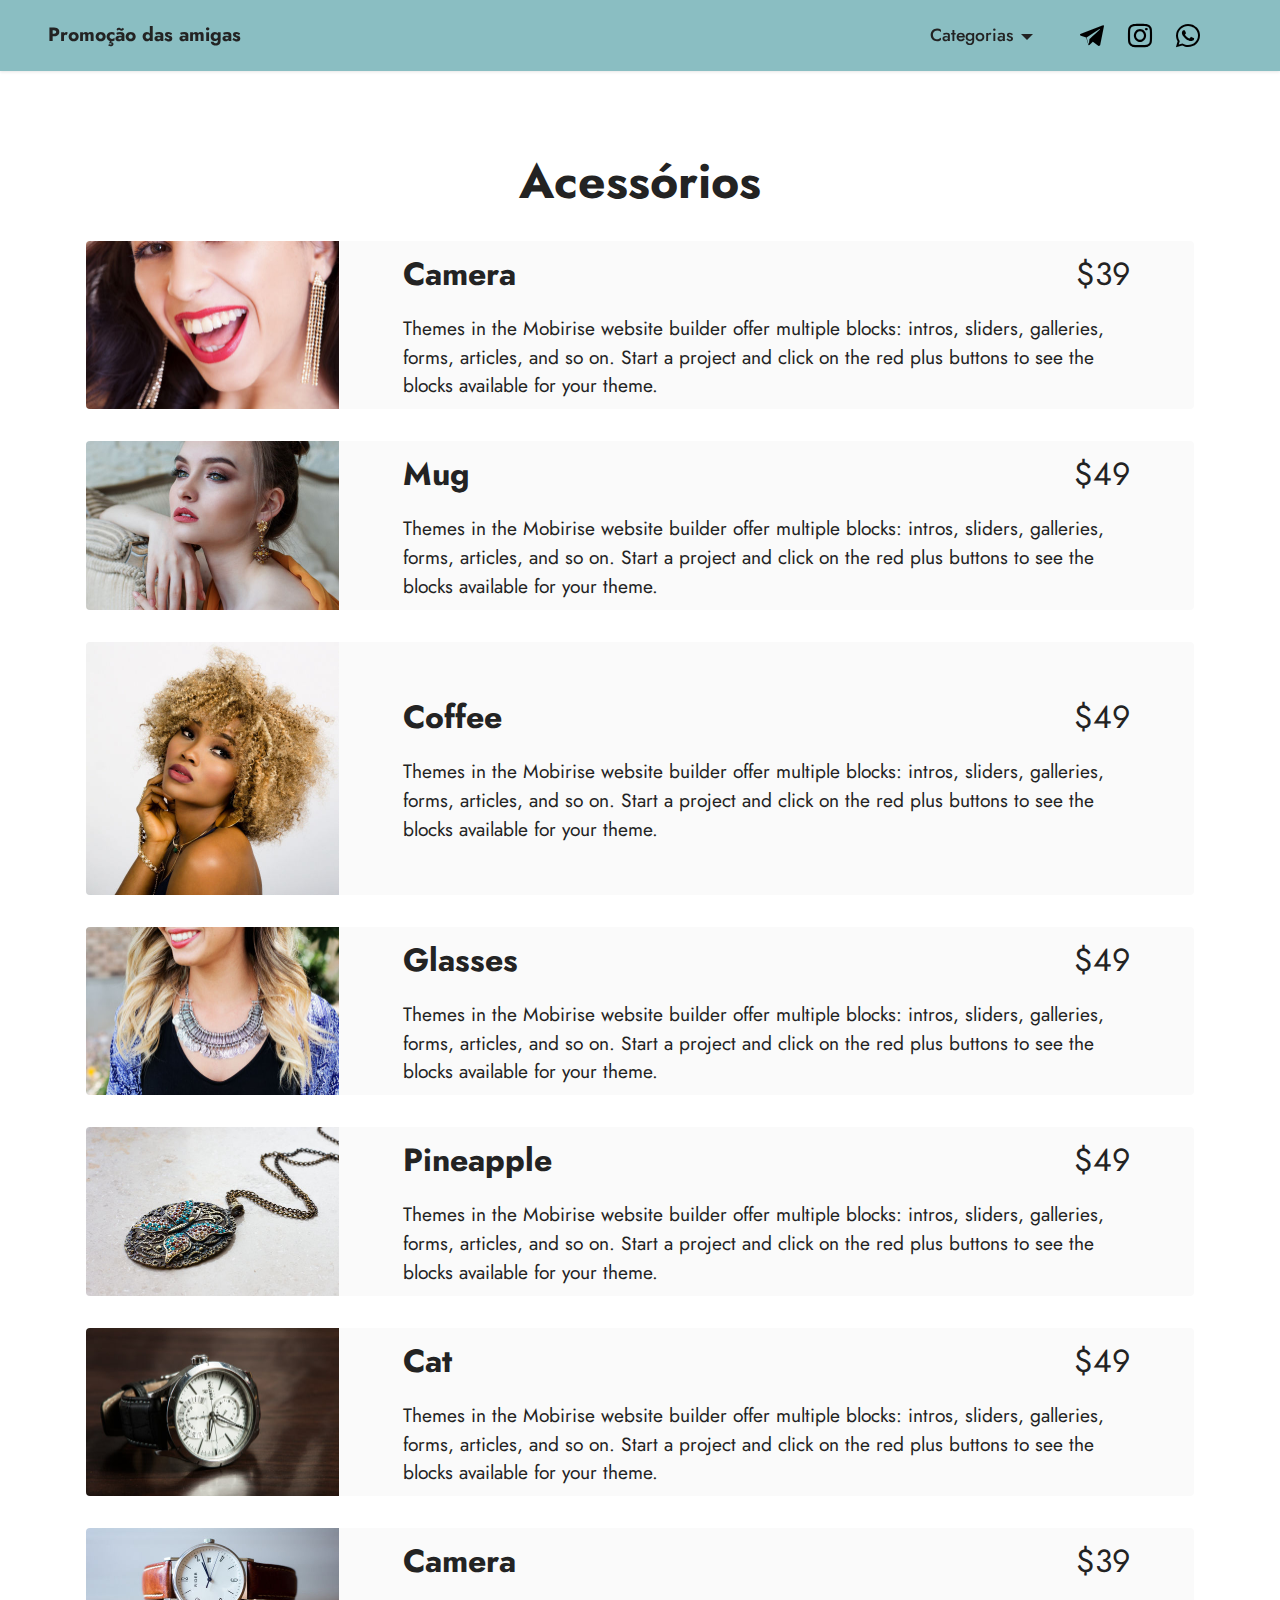
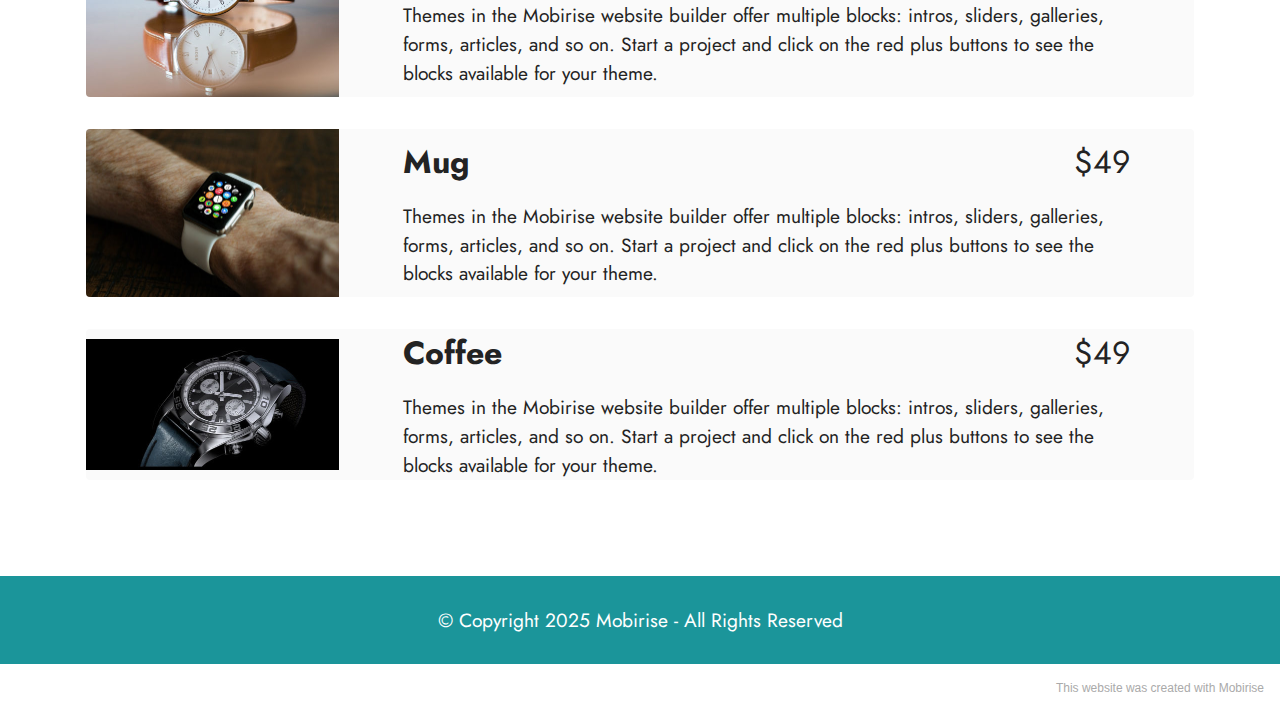
==== acessorios.html @ 552d86b9 "init" ====
<!DOCTYPE html>
<html  >
<head>
  <!-- Site made with Mobirise Website Builder v5.2.1, https://mobirise.com -->
  <meta charset="UTF-8">
  <meta http-equiv="X-UA-Compatible" content="IE=edge">
  <meta name="generator" content="Mobirise v5.2.1, mobirise.com">
  <meta name="viewport" content="width=device-width, initial-scale=1, minimum-scale=1">
  <link rel="shortcut icon" href="assets/images/logo-96x96.png" type="image/x-icon">
  <meta name="description" content="">
  
  
  <title>Acessorios</title>
  <link rel="stylesheet" href="assets/tether/tether.min.css">
  <link rel="stylesheet" href="assets/bootstrap/css/bootstrap.min.css">
  <link rel="stylesheet" href="assets/bootstrap/css/bootstrap-grid.min.css">
  <link rel="stylesheet" href="assets/bootstrap/css/bootstrap-reboot.min.css">
  <link rel="stylesheet" href="assets/dropdown/css/style.css">
  <link rel="stylesheet" href="assets/socicon/css/styles.css">
  <link rel="stylesheet" href="assets/theme/css/style.css">
  <link rel="preload" as="style" href="assets/mobirise/css/mbr-additional.css"><link rel="stylesheet" href="assets/mobirise/css/mbr-additional.css" type="text/css">
  
  
  
  
</head>
<body>
  
  <section class="menu menu3 cid-svtp3zun39" once="menu" id="menu3-n">
    
    <nav class="navbar navbar-dropdown navbar-fixed-top navbar-expand-lg">
        <div class="container-fluid">
            <div class="navbar-brand">
                
                <span class="navbar-caption-wrap"><a class="navbar-caption text-black text-primary display-7" href="index.html">Promoção das amigas</a></span>
            </div>
            <button class="navbar-toggler" type="button" data-toggle="collapse" data-target="#navbarSupportedContent" aria-controls="navbarNavAltMarkup" aria-expanded="false" aria-label="Toggle navigation">
                <div class="hamburger">
                    <span></span>
                    <span></span>
                    <span></span>
                    <span></span>
                </div>
            </button>
            <div class="collapse navbar-collapse" id="navbarSupportedContent">
                <ul class="navbar-nav nav-dropdown nav-right" data-app-modern-menu="true"><li class="nav-item dropdown"><a class="nav-link link dropdown-toggle text-black display-4" href="#" data-toggle="dropdown-submenu" aria-expanded="false">Categorias</a><div class="dropdown-menu"><a class="dropdown-item text-black text-primary display-4" href="infantil.html">Infantil<br></a><div class="dropdown"><a class="dropdown-item text-black dropdown-toggle display-4" href="#" aria-expanded="false" data-toggle="dropdown-submenu">Beleza</a><div class="dropdown-menu dropdown-submenu"><a class="dropdown-item text-black display-4" href="#" aria-expanded="false">Teste</a></div></div><a class="dropdown-item text-black text-primary display-4" href="acessorios.html" aria-expanded="false">Acessórios</a><a class="dropdown-item text-black display-4" href="#" aria-expanded="false">Moda</a></div>
                    </li></ul>
                <div class="icons-menu">
                    <a class="iconfont-wrapper" href="https://mobiri.se" target="_blank">
                        <span class="p-2 mbr-iconfont socicon-telegram socicon"></span>
                    </a>
                    <a class="iconfont-wrapper" href="https://mobiri.se" target="_blank">
                        <span class="p-2 mbr-iconfont socicon-instagram socicon"></span>
                    </a>
                    <a class="iconfont-wrapper" href="https://api.whatsapp.com/send?phone=5531991927545&text=sua%20mensagem" target="_blank">
                        <span class="p-2 mbr-iconfont socicon-whatsapp socicon" style="color: rgb(0, 0, 0); fill: rgb(0, 0, 0);"></span>
                    </a>
                    
                </div>
                
            </div>
        </div>
    </nav>
</section>

<section class="features10 cid-svtp3Cd3ha" id="features11-o">
    <!---->
    
    
    <div class="container">
        <div class="title">
            <h3 class="mbr-section-title mbr-fonts-style mb-4 display-2">
                <strong>Acessórios</strong></h3>
            
        </div>
        <div class="card">
            <div class="card-wrapper">
                <div class="row align-items-center">
                    <div class="col-12 col-md-3">
                        <div class="image-wrapper">
                            <img src="assets/images/mbr-2-506x337.jpg" alt="Mobirise" title="">
                        </div>
                    </div>
                    <div class="col-12 col-md">
                        <div class="card-box">
                            <div class="row">
                                <div class="col-12">
                                    <div class="top-line">
                                        <h4 class="card-title mbr-fonts-style display-5"><strong>Camera</strong></h4>
                                        <p class="cost mbr-fonts-style display-5">
                                            $39</p>
                                    </div>
                                </div>
                                <div class="col-12">
                                    <div class="bottom-line">
                                        <p class="mbr-text mbr-fonts-style m-0 display-7">
                                            Themes in the Mobirise website builder offer multiple blocks: intros,
                                            sliders, galleries, forms, articles, and so on. Start a project and click on
                                            the red plus buttons to see the blocks available for your theme.
                                        </p>
                                    </div>
                                </div>
                            </div>
                        </div>
                    </div>
                </div>
            </div>
        </div>
        <div class="card">
            <div class="card-wrapper">
                <div class="row align-items-center">
                    <div class="col-12 col-md-3">
                        <div class="image-wrapper">
                            <img src="assets/images/mbr-3-506x337.jpg" alt="Mobirise" title="">
                        </div>
                    </div>
                    <div class="col-12 col-md">
                        <div class="card-box">
                            <div class="row">
                                <div class="col-12">
                                    <div class="top-line">
                                        <h4 class="card-title mbr-fonts-style display-5"><strong>Mug</strong></h4>
                                        <p class="cost mbr-fonts-style display-5">
                                            $49</p>
                                    </div>
                                </div>
                                <div class="col-12">
                                    <div class="bottom-line">
                                        <p class="mbr-text mbr-fonts-style m-0 display-7">
                                            Themes in the Mobirise website builder offer multiple blocks: intros,
                                            sliders, galleries, forms, articles, and so on. Start a project and click on
                                            the red plus buttons to see the blocks available for your theme.
                                        </p>
                                    </div>
                                </div>
                            </div>
                        </div>
                    </div>
                </div>
            </div>
        </div>
        <div class="card">
            <div class="card-wrapper">
                <div class="row align-items-center">
                    <div class="col-12 col-md-3">
                        <div class="image-wrapper">
                            <img src="assets/images/mbr-506x506.jpg" alt="Mobirise" title="">
                        </div>
                    </div>
                    <div class="col-12 col-md">
                        <div class="card-box">
                            <div class="row">
                                <div class="col-12">
                                    <div class="top-line">
                                        <h4 class="card-title mbr-fonts-style display-5"><strong>Coffee</strong></h4>
                                        <p class="cost mbr-fonts-style display-5">
                                            $49</p>
                                    </div>
                                </div>
                                <div class="col-12">
                                    <div class="bottom-line">
                                        <p class="mbr-text mbr-fonts-style m-0 display-7">
                                            Themes in the Mobirise website builder offer multiple blocks: intros,
                                            sliders, galleries, forms, articles, and so on. Start a project and click on
                                            the red plus buttons to see the blocks available for your theme.
                                        </p>
                                    </div>
                                </div>
                            </div>
                        </div>
                    </div>
                </div>
            </div>
        </div>
        <div class="card">
            <div class="card-wrapper">
                <div class="row align-items-center">
                    <div class="col-12 col-md-3">
                        <div class="image-wrapper">
                            <img src="assets/images/mbr-4-506x337.jpg" alt="Mobirise" title="">
                        </div>
                    </div>
                    <div class="col-12 col-md">
                        <div class="card-box">
                            <div class="row">
                                <div class="col-12">
                                    <div class="top-line">
                                        <h4 class="card-title mbr-fonts-style display-5"><strong>Glasses</strong></h4>
                                        <p class="cost mbr-fonts-style display-5">
                                            $49</p>
                                    </div>
                                </div>
                                <div class="col-12">
                                    <div class="bottom-line">
                                        <p class="mbr-text mbr-fonts-style m-0 display-7">
                                            Themes in the Mobirise website builder offer multiple blocks: intros,
                                            sliders, galleries, forms, articles, and so on. Start a project and click on
                                            the red plus buttons to see the blocks available for your theme.
                                        </p>
                                    </div>
                                </div>
                            </div>
                        </div>
                    </div>
                </div>
            </div>
        </div>
        <div class="card">
            <div class="card-wrapper">
                <div class="row align-items-center">
                    <div class="col-12 col-md-3">
                        <div class="image-wrapper">
                            <img src="assets/images/mbr-5-506x337.jpg" alt="Mobirise" title="">
                        </div>
                    </div>
                    <div class="col-12 col-md">
                        <div class="card-box">
                            <div class="row">
                                <div class="col-12">
                                    <div class="top-line">
                                        <h4 class="card-title mbr-fonts-style display-5"><strong>Pineapple</strong></h4>
                                        <p class="cost mbr-fonts-style display-5">
                                            $49
                                        </p>
                                    </div>
                                </div>
                                <div class="col-12">
                                    <div class="bottom-line">
                                        <p class="mbr-text mbr-fonts-style m-0 display-7">
                                            Themes in the Mobirise website builder offer multiple blocks: intros,
                                            sliders, galleries, forms, articles, and so on. Start a project and click on
                                            the red plus buttons to see the blocks available for your theme.
                                        </p>
                                    </div>
                                </div>
                            </div>
                        </div>
                    </div>
                </div>
            </div>
        </div>
        <div class="card">
            <div class="card-wrapper">
                <div class="row align-items-center">
                    <div class="col-12 col-md-3">
                        <div class="image-wrapper">
                            <img src="assets/images/mbr-6-506x337.jpg" alt="Mobirise" title="">
                        </div>
                    </div>
                    <div class="col-12 col-md">
                        <div class="card-box">
                            <div class="row">
                                <div class="col-12">
                                    <div class="top-line">
                                        <h4 class="card-title mbr-fonts-style display-5"><strong>Cat</strong></h4>
                                        <p class="cost mbr-fonts-style display-5">
                                            $49</p>
                                    </div>
                                </div>
                                <div class="col-12">
                                    <div class="bottom-line">
                                        <p class="mbr-text mbr-fonts-style m-0 display-7">
                                            Themes in the Mobirise website builder offer multiple blocks: intros,
                                            sliders, galleries, forms, articles, and so on. Start a project and click on
                                            the red plus buttons to see the blocks available for your theme.
                                        </p>
                                    </div>
                                </div>
                            </div>
                        </div>
                    </div>
                </div>
            </div>
        </div>
    </div>
</section>

<section class="features10 cid-svtp3Fmyi2" id="features11-p">
    <!---->
    
    
    <div class="container">
        <div class="title">
            
            
        </div>
        <div class="card">
            <div class="card-wrapper">
                <div class="row align-items-center">
                    <div class="col-12 col-md-3">
                        <div class="image-wrapper">
                            <img src="assets/images/mbr-7-506x337.jpg" alt="Mobirise" title="">
                        </div>
                    </div>
                    <div class="col-12 col-md">
                        <div class="card-box">
                            <div class="row">
                                <div class="col-12">
                                    <div class="top-line">
                                        <h4 class="card-title mbr-fonts-style display-5"><strong>Camera</strong></h4>
                                        <p class="cost mbr-fonts-style display-5">
                                            $39</p>
                                    </div>
                                </div>
                                <div class="col-12">
                                    <div class="bottom-line">
                                        <p class="mbr-text mbr-fonts-style m-0 display-7">
                                            Themes in the Mobirise website builder offer multiple blocks: intros,
                                            sliders, galleries, forms, articles, and so on. Start a project and click on
                                            the red plus buttons to see the blocks available for your theme.
                                        </p>
                                    </div>
                                </div>
                            </div>
                        </div>
                    </div>
                </div>
            </div>
        </div>
        <div class="card">
            <div class="card-wrapper">
                <div class="row align-items-center">
                    <div class="col-12 col-md-3">
                        <div class="image-wrapper">
                            <img src="assets/images/mbr-8-506x337.jpg" alt="Mobirise" title="">
                        </div>
                    </div>
                    <div class="col-12 col-md">
                        <div class="card-box">
                            <div class="row">
                                <div class="col-12">
                                    <div class="top-line">
                                        <h4 class="card-title mbr-fonts-style display-5"><strong>Mug</strong></h4>
                                        <p class="cost mbr-fonts-style display-5">
                                            $49</p>
                                    </div>
                                </div>
                                <div class="col-12">
                                    <div class="bottom-line">
                                        <p class="mbr-text mbr-fonts-style m-0 display-7">
                                            Themes in the Mobirise website builder offer multiple blocks: intros,
                                            sliders, galleries, forms, articles, and so on. Start a project and click on
                                            the red plus buttons to see the blocks available for your theme.
                                        </p>
                                    </div>
                                </div>
                            </div>
                        </div>
                    </div>
                </div>
            </div>
        </div>
        <div class="card">
            <div class="card-wrapper">
                <div class="row align-items-center">
                    <div class="col-12 col-md-3">
                        <div class="image-wrapper">
                            <a href="https://www.google.com.br" target="_blank"><img src="assets/images/mbr-506x261.jpg" alt="Mobirise" title=""></a>
                        </div>
                    </div>
                    <div class="col-12 col-md">
                        <div class="card-box">
                            <div class="row">
                                <div class="col-12">
                                    <div class="top-line">
                                        <h4 class="card-title mbr-fonts-style display-5"><strong>Coffee</strong></h4>
                                        <p class="cost mbr-fonts-style display-5">
                                            $49</p>
                                    </div>
                                </div>
                                <div class="col-12">
                                    <div class="bottom-line">
                                        <p class="mbr-text mbr-fonts-style m-0 display-7">
                                            Themes in the Mobirise website builder offer multiple blocks: intros,
                                            sliders, galleries, forms, articles, and so on. Start a project and click on
                                            the red plus buttons to see the blocks available for your theme.
                                        </p>
                                    </div>
                                </div>
                            </div>
                        </div>
                    </div>
                </div>
            </div>
        </div>
        
        
        
    </div>
</section>

<section class="footer7 cid-svtp3Ig8cA" once="footers" id="footer7-q">

    

    

    <div class="container">
        <div class="media-container-row align-center mbr-white">
            <div class="col-12">
                <p class="mbr-text mb-0 mbr-fonts-style display-7">
                    © Copyright 2025 Mobirise - All Rights Reserved
                </p>
            </div>
        </div>
    </div>
</section><section style="background-color: #fff; font-family: -apple-system, BlinkMacSystemFont, 'Segoe UI', 'Roboto', 'Helvetica Neue', Arial, sans-serif; color:#aaa; font-size:12px; padding: 0; align-items: center; display: flex;"><a href="https://mobirise.site/n" style="flex: 1 1; height: 3rem; padding-left: 1rem;"></a><p style="flex: 0 0 auto; margin:0; padding-right:1rem;"><a href="https://mobirise.site/c" style="color:#aaa;">This</a> website was created with Mobirise</p></section><script src="assets/web/assets/jquery/jquery.min.js"></script>  <script src="assets/popper/popper.min.js"></script>  <script src="assets/tether/tether.min.js"></script>  <script src="assets/bootstrap/js/bootstrap.min.js"></script>  <script src="assets/smoothscroll/smooth-scroll.js"></script>  <script src="assets/dropdown/js/nav-dropdown.js"></script>  <script src="assets/dropdown/js/navbar-dropdown.js"></script>  <script src="assets/touchswipe/jquery.touch-swipe.min.js"></script>  <script src="assets/theme/js/script.js"></script>  
  
  
</body>
</html>
---- assets/dropdown/css/style.css ----
.navbar-dropdown {
  left: 0;
  padding: 0;
  position: absolute;
  right: 0;
  top: 0;
  transition: all 0.45s ease;
  z-index: 1030;
  background: #282828; }
  .navbar-dropdown .navbar-logo {
    margin-right: 0.8rem;
    transition: margin 0.3s ease-in-out;
    vertical-align: middle; }
    .navbar-dropdown .navbar-logo img {
      height: 3.125rem;
      transition: all 0.3s ease-in-out; }
    .navbar-dropdown .navbar-logo.mbr-iconfont {
      font-size: 3.125rem;
      line-height: 3.125rem; }
  .navbar-dropdown .navbar-caption {
    font-weight: 700;
    white-space: normal;
    vertical-align: -4px;
    line-height: 3.125rem !important; }
    .navbar-dropdown .navbar-caption, .navbar-dropdown .navbar-caption:hover {
      color: inherit;
      text-decoration: none; }
  .navbar-dropdown .mbr-iconfont + .navbar-caption {
    vertical-align: -1px; }
  .navbar-dropdown.navbar-fixed-top {
    position: fixed; }
  .navbar-dropdown .navbar-brand span {
    vertical-align: -4px; }
  .navbar-dropdown.bg-color.transparent {
    background: none; }
  .navbar-dropdown.navbar-short .navbar-brand {
    padding: 0.625rem 0; }
    .navbar-dropdown.navbar-short .navbar-brand span {
      vertical-align: -1px; }
  .navbar-dropdown.navbar-short .navbar-caption {
    line-height: 2.375rem !important;
    vertical-align: -2px; }
  .navbar-dropdown.navbar-short .navbar-logo {
    margin-right: 0.5rem; }
    .navbar-dropdown.navbar-short .navbar-logo img {
      height: 2.375rem; }
    .navbar-dropdown.navbar-short .navbar-logo.mbr-iconfont {
      font-size: 2.375rem;
      line-height: 2.375rem; }
  .navbar-dropdown.navbar-short .mbr-table-cell {
    height: 3.625rem; }
  .navbar-dropdown .navbar-close {
    left: 0.6875rem;
    position: fixed;
    top: 0.75rem;
    z-index: 1000; }
  .navbar-dropdown .hamburger-icon {
    content: "";
    display: inline-block;
    vertical-align: middle;
    width: 16px;
    -webkit-box-shadow: 0 -6px 0 1px #282828,0 0 0 1px #282828,0 6px 0 1px #282828;
    -moz-box-shadow: 0 -6px 0 1px #282828,0 0 0 1px #282828,0 6px 0 1px #282828;
    box-shadow: 0 -6px 0 1px #282828,0 0 0 1px #282828,0 6px 0 1px #282828; }

.dropdown-menu .dropdown-toggle[data-toggle="dropdown-submenu"]::after {
  border-bottom: 0.35em solid transparent;
  border-left: 0.35em solid;
  border-right: 0;
  border-top: 0.35em solid transparent;
  margin-left: 0.3rem; }

.dropdown-menu .dropdown-item:focus {
  outline: 0; }

.nav-dropdown {
  font-size: 0.75rem;
  font-weight: 500;
  height: auto !important; }
  .nav-dropdown .nav-btn {
    padding-left: 1rem; }
  .nav-dropdown .link {
    margin: .667em 1.667em;
    font-weight: 500;
    padding: 0;
    transition: color .2s ease-in-out; }
    .nav-dropdown .link.dropdown-toggle {
      margin-right: 2.583em; }
      .nav-dropdown .link.dropdown-toggle::after {
        margin-left: .25rem;
        border-top: 0.35em solid;
        border-right: 0.35em solid transparent;
        border-left: 0.35em solid transparent;
        border-bottom: 0; }
      .nav-dropdown .link.dropdown-toggle[aria-expanded="true"] {
        margin: 0;
        padding: 0.667em 3.263em  0.667em 1.667em; }
  .nav-dropdown .link::after,
  .nav-dropdown .dropdown-item::after {
    color: inherit; }
  .nav-dropdown .btn {
    font-size: 0.75rem;
    font-weight: 700;
    letter-spacing: 0;
    margin-bottom: 0;
    padding-left: 1.25rem;
    padding-right: 1.25rem; }
  .nav-dropdown .dropdown-menu {
    border-radius: 0;
    border: 0;
    left: 0;
    margin: 0;
    padding-bottom: 1.25rem;
    padding-top: 1.25rem;
    position: relative; }
  .nav-dropdown .dropdown-submenu {
    margin-left: 0.125rem;
    top: 0; }
  .nav-dropdown .dropdown-item {
    font-weight: 500;
    line-height: 2;
    padding: 0.3846em 4.615em 0.3846em 1.5385em;
    position: relative;
    transition: color .2s ease-in-out, background-color .2s ease-in-out; }
    .nav-dropdown .dropdown-item::after {
      margin-top: -0.3077em;
      position: absolute;
      right: 1.1538em;
      top: 50%; }
    .nav-dropdown .dropdown-item:focus, .nav-dropdown .dropdown-item:hover {
      background: none; }

@media (max-width: 767px) {
  .nav-dropdown.navbar-toggleable-sm {
    bottom: 0;
    display: none;
    left: 0;
    overflow-x: hidden;
    position: fixed;
    top: 0;
    transform: translateX(-100%);
    -ms-transform: translateX(-100%);
    -webkit-transform: translateX(-100%);
    width: 18.75rem;
    z-index: 999; } }
.nav-dropdown.navbar-toggleable-xl {
  bottom: 0;
  display: none;
  left: 0;
  overflow-x: hidden;
  position: fixed;
  top: 0;
  transform: translateX(-100%);
  -ms-transform: translateX(-100%);
  -webkit-transform: translateX(-100%);
  width: 18.75rem;
  z-index: 999; }

.nav-dropdown-sm {
  display: block !important;
  overflow-x: hidden;
  overflow: auto;
  padding-top: 3.875rem; }
  .nav-dropdown-sm::after {
    content: "";
    display: block;
    height: 3rem;
    width: 100%; }
  .nav-dropdown-sm.collapse.in ~ .navbar-close {
    display: block !important; }
  .nav-dropdown-sm.collapsing, .nav-dropdown-sm.collapse.in {
    transform: translateX(0);
    -ms-transform: translateX(0);
    -webkit-transform: translateX(0);
    transition: all 0.25s ease-out;
    -webkit-transition: all 0.25s ease-out;
    background: #282828; }
  .nav-dropdown-sm.collapsing[aria-expanded="false"] {
    transform: translateX(-100%);
    -ms-transform: translateX(-100%);
    -webkit-transform: translateX(-100%); }
  .nav-dropdown-sm .nav-item {
    display: block;
    margin-left: 0 !important;
    padding-left: 0; }
  .nav-dropdown-sm .link,
  .nav-dropdown-sm .dropdown-item {
    border-top: 1px dotted rgba(255, 255, 255, 0.1);
    font-size: 0.8125rem;
    line-height: 1.6;
    margin: 0 !important;
    padding: 0.875rem 2.4rem 0.875rem 1.5625rem !important;
    position: relative;
    white-space: normal; }
    .nav-dropdown-sm .link:focus, .nav-dropdown-sm .link:hover,
    .nav-dropdown-sm .dropdown-item:focus,
    .nav-dropdown-sm .dropdown-item:hover {
      background: rgba(0, 0, 0, 0.2) !important;
      color: #c0a375; }
  .nav-dropdown-sm .nav-btn {
    position: relative;
    padding: 1.5625rem 1.5625rem 0 1.5625rem; }
    .nav-dropdown-sm .nav-btn::before {
      border-top: 1px dotted rgba(255, 255, 255, 0.1);
      content: "";
      left: 0;
      position: absolute;
      top: 0;
      width: 100%; }
    .nav-dropdown-sm .nav-btn + .nav-btn {
      padding-top: 0.625rem; }
      .nav-dropdown-sm .nav-btn + .nav-btn::before {
        display: none; }
  .nav-dropdown-sm .btn {
    padding: 0.625rem 0; }
  .nav-dropdown-sm .dropdown-toggle[data-toggle="dropdown-submenu"]::after {
    margin-left: .25rem;
    border-top: 0.35em solid;
    border-right: 0.35em solid transparent;
    border-left: 0.35em solid transparent;
    border-bottom: 0; }
  .nav-dropdown-sm .dropdown-toggle[data-toggle="dropdown-submenu"][aria-expanded="true"]::after {
    border-top: 0;
    border-right: 0.35em solid transparent;
    border-left: 0.35em solid transparent;
    border-bottom: 0.35em solid; }
  .nav-dropdown-sm .dropdown-menu {
    margin: 0;
    padding: 0;
    position: relative;
    top: 0;
    left: 0;
    width: 100%;
    border: 0;
    float: none;
    border-radius: 0;
    background: none; }
  .nav-dropdown-sm .dropdown-submenu {
    left: 100%;
    margin-left: 0.125rem;
    margin-top: -1.25rem;
    top: 0; }

.navbar-toggleable-sm .nav-dropdown .dropdown-menu {
  position: absolute; }

.navbar-toggleable-sm .nav-dropdown .dropdown-submenu {
  left: 100%;
  margin-left: 0.125rem;
  margin-top: -1.25rem;
  top: 0; }

.navbar-toggleable-sm.opened .nav-dropdown .dropdown-menu {
  position: relative; }

.navbar-toggleable-sm.opened .nav-dropdown .dropdown-submenu {
  left: 0;
  margin-left: 00rem;
  margin-top: 0rem;
  top: 0; }

.is-builder .nav-dropdown.collapsing {
  transition: none !important; }

/*# sourceMappingURL=style.css.map */
---- assets/socicon/css/styles.css ----
@charset "UTF-8";

@font-face {
  font-family: 'Socicon';
  src:  url('../fonts/socicon.eot');
  src:  url('../fonts/socicon.eot?#iefix') format('embedded-opentype'),
    url('../fonts/socicon.woff2') format('woff2'),
    url('../fonts/socicon.ttf') format('truetype'),
    url('../fonts/socicon.woff') format('woff'),
    url('../fonts/socicon.svg#socicon') format('svg');
  font-weight: normal;
  font-style: normal;
}

[data-icon]:before {
  font-family: "socicon" !important;
  content: attr(data-icon);
  font-style: normal !important;
  font-weight: normal !important;
  font-variant: normal !important;
  text-transform: none !important;
  speak: none;
  line-height: 1;
  -webkit-font-smoothing: antialiased;
  -moz-osx-font-smoothing: grayscale;
}

[class^="socicon-"], [class*=" socicon-"] {
  /* use !important to prevent issues with browser extensions that change fonts */
  font-family: 'Socicon' !important;
  speak: none;
  font-style: normal;
  font-weight: normal;
  font-variant: normal;
  text-transform: none;
  line-height: 1;

  /* Better Font Rendering =========== */
  -webkit-font-smoothing: antialiased;
  -moz-osx-font-smoothing: grayscale;
}

.socicon-eitaa:before {
  content: "\e97c";
}
.socicon-soroush:before {
  content: "\e97d";
}
.socicon-bale:before {
  content: "\e97e";
}
.socicon-zazzle:before {
  content: "\e97b";
}
.socicon-society6:before {
  content: "\e97a";
}
.socicon-redbubble:before {
  content: "\e979";
}
.socicon-avvo:before {
  content: "\e978";
}
.socicon-stitcher:before {
  content: "\e977";
}
.socicon-googlehangouts:before {
  content: "\e974";
}
.socicon-dlive:before {
  content: "\e975";
}
.socicon-vsco:before {
  content: "\e976";
}
.socicon-flipboard:before {
  content: "\e973";
}
.socicon-ubuntu:before {
  content: "\e958";
}
.socicon-artstation:before {
  content: "\e959";
}
.socicon-invision:before {
  content: "\e95a";
}
.socicon-torial:before {
  content: "\e95b";
}
.socicon-collectorz:before {
  content: "\e95c";
}
.socicon-seenthis:before {
  content: "\e95d";
}
.socicon-googleplaymusic:before {
  content: "\e95e";
}
.socicon-debian:before {
  content: "\e95f";
}
.socicon-filmfreeway:before {
  content: "\e960";
}
.socicon-gnome:before {
  content: "\e961";
}
.socicon-itchio:before {
  content: "\e962";
}
.socicon-jamendo:before {
  content: "\e963";
}
.socicon-mix:before {
  content: "\e964";
}
.socicon-sharepoint:before {
  content: "\e965";
}
.socicon-tinder:before {
  content: "\e966";
}
.socicon-windguru:before {
  content: "\e967";
}
.socicon-cdbaby:before {
  content: "\e968";
}
.socicon-elementaryos:before {
  content: "\e969";
}
.socicon-stage32:before {
  content: "\e96a";
}
.socicon-tiktok:before {
  content: "\e96b";
}
.socicon-gitter:before {
  content: "\e96c";
}
.socicon-letterboxd:before {
  content: "\e96d";
}
.socicon-threema:before {
  content: "\e96e";
}
.socicon-splice:before {
  content: "\e96f";
}
.socicon-metapop:before {
  content: "\e970";
}
.socicon-naver:before {
  content: "\e971";
}
.socicon-remote:before {
  content: "\e972";
}
.socicon-internet:before {
  content: "\e957";
}
.socicon-moddb:before {
  content: "\e94b";
}
.socicon-indiedb:before {
  content: "\e94c";
}
.socicon-traxsource:before {
  content: "\e94d";
}
.socicon-gamefor:before {
  content: "\e94e";
}
.socicon-pixiv:before {
  content: "\e94f";
}
.socicon-myanimelist:before {
  content: "\e950";
}
.socicon-blackberry:before {
  content: "\e951";
}
.socicon-wickr:before {
  content: "\e952";
}
.socicon-spip:before {
  content: "\e953";
}
.socicon-napster:before {
  content: "\e954";
}
.socicon-beatport:before {
  content: "\e955";
}
.socicon-hackerone:before {
  content: "\e956";
}
.socicon-hackernews:before {
  content: "\e946";
}
.socicon-smashwords:before {
  content: "\e947";
}
.socicon-kobo:before {
  content: "\e948";
}
.socicon-bookbub:before {
  content: "\e949";
}
.socicon-mailru:before {
  content: "\e94a";
}
.socicon-gitlab:before {
  content: "\e945";
}
.socicon-instructables:before {
  content: "\e944";
}
.socicon-portfolio:before {
  content: "\e943";
}
.socicon-codered:before {
  content: "\e940";
}
.socicon-origin:before {
  content: "\e941";
}
.socicon-nextdoor:before {
  content: "\e942";
}
.socicon-udemy:before {
  content: "\e93f";
}
.socicon-livemaster:before {
  content: "\e93e";
}
.socicon-crunchbase:before {
  content: "\e93b";
}
.socicon-homefy:before {
  content: "\e93c";
}
.socicon-calendly:before {
  content: "\e93d";
}
.socicon-realtor:before {
  content: "\e90f";
}
.socicon-tidal:before {
  content: "\e910";
}
.socicon-qobuz:before {
  content: "\e911";
}
.socicon-natgeo:before {
  content: "\e912";
}
.socicon-mastodon:before {
  content: "\e913";
}
.socicon-unsplash:before {
  content: "\e914";
}
.socicon-homeadvisor:before {
  content: "\e915";
}
.socicon-angieslist:before {
  content: "\e916";
}
.socicon-codepen:before {
  content: "\e917";
}
.socicon-slack:before {
  content: "\e918";
}
.socicon-openaigym:before {
  content: "\e919";
}
.socicon-logmein:before {
  content: "\e91a";
}
.socicon-fiverr:before {
  content: "\e91b";
}
.socicon-gotomeeting:before {
  content: "\e91c";
}
.socicon-aliexpress:before {
  content: "\e91d";
}
.socicon-guru:before {
  content: "\e91e";
}
.socicon-appstore:before {
  content: "\e91f";
}
.socicon-homes:before {
  content: "\e920";
}
.socicon-zoom:before {
  content: "\e921";
}
.socicon-alibaba:before {
  content: "\e922";
}
.socicon-craigslist:before {
  content: "\e923";
}
.socicon-wix:before {
  content: "\e924";
}
.socicon-redfin:before {
  content: "\e925";
}
.socicon-googlecalendar:before {
  content: "\e926";
}
.socicon-shopify:before {
  content: "\e927";
}
.socicon-freelancer:before {
  content: "\e928";
}
.socicon-seedrs:before {
  content: "\e929";
}
.socicon-bing:before {
  content: "\e92a";
}
.socicon-doodle:before {
  content: "\e92b";
}
.socicon-bonanza:before {
  content: "\e92c";
}
.socicon-squarespace:before {
  content: "\e92d";
}
.socicon-toptal:before {
  content: "\e92e";
}
.socicon-gust:before {
  content: "\e92f";
}
.socicon-ask:before {
  content: "\e930";
}
.socicon-trulia:before {
  content: "\e931";
}
.socicon-loomly:before {
  content: "\e932";
}
.socicon-ghost:before {
  content: "\e933";
}
.socicon-upwork:before {
  content: "\e934";
}
.socicon-fundable:before {
  content: "\e935";
}
.socicon-booking:before {
  content: "\e936";
}
.socicon-googlemaps:before {
  content: "\e937";
}
.socicon-zillow:before {
  content: "\e938";
}
.socicon-niconico:before {
  content: "\e939";
}
.socicon-toneden:before {
  content: "\e93a";
}
.socicon-augment:before {
  content: "\e908";
}
.socicon-bitbucket:before {
  content: "\e909";
}
.socicon-fyuse:before {
  content: "\e90a";
}
.socicon-yt-gaming:before {
  content: "\e90b";
}
.socicon-sketchfab:before {
  content: "\e90c";
}
.socicon-mobcrush:before {
  content: "\e90d";
}
.socicon-microsoft:before {
  content: "\e90e";
}
.socicon-pandora:before {
  content: "\e907";
}
.socicon-messenger:before {
  content: "\e906";
}
.socicon-gamewisp:before {
  content: "\e905";
}
.socicon-bloglovin:before {
  content: "\e904";
}
.socicon-tunein:before {
  content: "\e903";
}
.socicon-gamejolt:before {
  content: "\e901";
}
.socicon-trello:before {
  content: "\e902";
}
.socicon-spreadshirt:before {
  content: "\e900";
}
.socicon-500px:before {
  content: "\e000";
}
.socicon-8tracks:before {
  content: "\e001";
}
.socicon-airbnb:before {
  content: "\e002";
}
.socicon-alliance:before {
  content: "\e003";
}
.socicon-amazon:before {
  content: "\e004";
}
.socicon-amplement:before {
  content: "\e005";
}
.socicon-android:before {
  content: "\e006";
}
.socicon-angellist:before {
  content: "\e007";
}
.socicon-apple:before {
  content: "\e008";
}
.socicon-appnet:before {
  content: "\e009";
}
.socicon-baidu:before {
  content: "\e00a";
}
.socicon-bandcamp:before {
  content: "\e00b";
}
.socicon-battlenet:before {
  content: "\e00c";
}
.socicon-mixer:before {
  content: "\e00d";
}
.socicon-bebee:before {
  content: "\e00e";
}
.socicon-bebo:before {
  content: "\e00f";
}
.socicon-behance:before {
  content: "\e010";
}
.socicon-blizzard:before {
  content: "\e011";
}
.socicon-blogger:before {
  content: "\e012";
}
.socicon-buffer:before {
  content: "\e013";
}
.socicon-chrome:before {
  content: "\e014";
}
.socicon-coderwall:before {
  content: "\e015";
}
.socicon-curse:before {
  content: "\e016";
}
.socicon-dailymotion:before {
  content: "\e017";
}
.socicon-deezer:before {
  content: "\e018";
}
.socicon-delicious:before {
  content: "\e019";
}
.socicon-deviantart:before {
  content: "\e01a";
}
.socicon-diablo:before {
  content: "\e01b";
}
.socicon-digg:before {
  content: "\e01c";
}
.socicon-discord:before {
  content: "\e01d";
}
.socicon-disqus:before {
  content: "\e01e";
}
.socicon-douban:before {
  content: "\e01f";
}
.socicon-draugiem:before {
  content: "\e020";
}
.socicon-dribbble:before {
  content: "\e021";
}
.socicon-drupal:before {
  content: "\e022";
}
.socicon-ebay:before {
  content: "\e023";
}
.socicon-ello:before {
  content: "\e024";
}
.socicon-endomodo:before {
  content: "\e025";
}
.socicon-envato:before {
  content: "\e026";
}
.socicon-etsy:before {
  content: "\e027";
}
.socicon-facebook:before {
  content: "\e028";
}
.socicon-feedburner:before {
  content: "\e029";
}
.socicon-filmweb:before {
  content: "\e02a";
}
.socicon-firefox:before {
  content: "\e02b";
}
.socicon-flattr:before {
  content: "\e02c";
}
.socicon-flickr:before {
  content: "\e02d";
}
.socicon-formulr:before {
  content: "\e02e";
}
.socicon-forrst:before {
  content: "\e02f";
}
.socicon-foursquare:before {
  content: "\e030";
}
.socicon-friendfeed:before {
  content: "\e031";
}
.socicon-github:before {
  content: "\e032";
}
.socicon-goodreads:before {
  content: "\e033";
}
.socicon-google:before {
  content: "\e034";
}
.socicon-googlescholar:before {
  content: "\e035";
}
.socicon-googlegroups:before {
  content: "\e036";
}
.socicon-googlephotos:before {
  content: "\e037";
}
.socicon-googleplus:before {
  content: "\e038";
}
.socicon-grooveshark:before {
  content: "\e039";
}
.socicon-hackerrank:before {
  content: "\e03a";
}
.socicon-hearthstone:before {
  content: "\e03b";
}
.socicon-hellocoton:before {
  content: "\e03c";
}
.socicon-heroes:before {
  content: "\e03d";
}
.socicon-smashcast:before {
  content: "\e03e";
}
.socicon-horde:before {
  content: "\e03f";
}
.socicon-houzz:before {
  content: "\e040";
}
.socicon-icq:before {
  content: "\e041";
}
.socicon-identica:before {
  content: "\e042";
}
.socicon-imdb:before {
  content: "\e043";
}
.socicon-instagram:before {
  content: "\e044";
}
.socicon-issuu:before {
  content: "\e045";
}
.socicon-istock:before {
  content: "\e046";
}
.socicon-itunes:before {
  content: "\e047";
}
.socicon-keybase:before {
  content: "\e048";
}
.socicon-lanyrd:before {
  content: "\e049";
}
.socicon-lastfm:before {
  content: "\e04a";
}
.socicon-line:before {
  content: "\e04b";
}
.socicon-linkedin:before {
  content: "\e04c";
}
.socicon-livejournal:before {
  content: "\e04d";
}
.socicon-lyft:before {
  content: "\e04e";
}
.socicon-macos:before {
  content: "\e04f";
}
.socicon-mail:before {
  content: "\e050";
}
.socicon-medium:before {
  content: "\e051";
}
.socicon-meetup:before {
  content: "\e052";
}
.socicon-mixcloud:before {
  content: "\e053";
}
.socicon-modelmayhem:before {
  content: "\e054";
}
.socicon-mumble:before {
  content: "\e055";
}
.socicon-myspace:before {
  content: "\e056";
}
.socicon-newsvine:before {
  content: "\e057";
}
.socicon-nintendo:before {
  content: "\e058";
}
.socicon-npm:before {
  content: "\e059";
}
.socicon-odnoklassniki:before {
  content: "\e05a";
}
.socicon-openid:before {
  content: "\e05b";
}
.socicon-opera:before {
  content: "\e05c";
}
.socicon-outlook:before {
  content: "\e05d";
}
.socicon-overwatch:before {
  content: "\e05e";
}
.socicon-patreon:before {
  content: "\e05f";
}
.socicon-paypal:before {
  content: "\e060";
}
.socicon-periscope:before {
  content: "\e061";
}
.socicon-persona:before {
  content: "\e062";
}
.socicon-pinterest:before {
  content: "\e063";
}
.socicon-play:before {
  content: "\e064";
}
.socicon-player:before {
  content: "\e065";
}
.socicon-playstation:before {
  content: "\e066";
}
.socicon-pocket:before {
  content: "\e067";
}
.socicon-qq:before {
  content: "\e068";
}
.socicon-quora:before {
  content: "\e069";
}
.socicon-raidcall:before {
  content: "\e06a";
}
.socicon-ravelry:before {
  content: "\e06b";
}
.socicon-reddit:before {
  content: "\e06c";
}
.socicon-renren:before {
  content: "\e06d";
}
.socicon-researchgate:before {
  content: "\e06e";
}
.socicon-residentadvisor:before {
  content: "\e06f";
}
.socicon-reverbnation:before {
  content: "\e070";
}
.socicon-rss:before {
  content: "\e071";
}
.socicon-sharethis:before {
  content: "\e072";
}
.socicon-skype:before {
  content: "\e073";
}
.socicon-slideshare:before {
  content: "\e074";
}
.socicon-smugmug:before {
  content: "\e075";
}
.socicon-snapchat:before {
  content: "\e076";
}
.socicon-songkick:before {
  content: "\e077";
}
.socicon-soundcloud:before {
  content: "\e078";
}
.socicon-spotify:before {
  content: "\e079";
}
.socicon-stackexchange:before {
  content: "\e07a";
}
.socicon-stackoverflow:before {
  content: "\e07b";
}
.socicon-starcraft:before {
  content: "\e07c";
}
.socicon-stayfriends:before {
  content: "\e07d";
}
.socicon-steam:before {
  content: "\e07e";
}
.socicon-storehouse:before {
  content: "\e07f";
}
.socicon-strava:before {
  content: "\e080";
}
.socicon-streamjar:before {
  content: "\e081";
}
.socicon-stumbleupon:before {
  content: "\e082";
}
.socicon-swarm:before {
  content: "\e083";
}
.socicon-teamspeak:before {
  content: "\e084";
}
.socicon-teamviewer:before {
  content: "\e085";
}
.socicon-technorati:before {
  content: "\e086";
}
.socicon-telegram:before {
  content: "\e087";
}
.socicon-tripadvisor:before {
  content: "\e088";
}
.socicon-tripit:before {
  content: "\e089";
}
.socicon-triplej:before {
  content: "\e08a";
}
.socicon-tumblr:before {
  content: "\e08b";
}
.socicon-twitch:before {
  content: "\e08c";
}
.socicon-twitter:before {
  content: "\e08d";
}
.socicon-uber:before {
  content: "\e08e";
}
.socicon-ventrilo:before {
  content: "\e08f";
}
.socicon-viadeo:before {
  content: "\e090";
}
.socicon-viber:before {
  content: "\e091";
}
.socicon-viewbug:before {
  content: "\e092";
}
.socicon-vimeo:before {
  content: "\e093";
}
.socicon-vine:before {
  content: "\e094";
}
.socicon-vkontakte:before {
  content: "\e095";
}
.socicon-warcraft:before {
  content: "\e096";
}
.socicon-wechat:before {
  content: "\e097";
}
.socicon-weibo:before {
  content: "\e098";
}
.socicon-whatsapp:before {
  content: "\e099";
}
.socicon-wikipedia:before {
  content: "\e09a";
}
.socicon-windows:before {
  content: "\e09b";
}
.socicon-wordpress:before {
  content: "\e09c";
}
.socicon-wykop:before {
  content: "\e09d";
}
.socicon-xbox:before {
  content: "\e09e";
}
.socicon-xing:before {
  content: "\e09f";
}
.socicon-yahoo:before {
  content: "\e0a0";
}
.socicon-yammer:before {
  content: "\e0a1";
}
.socicon-yandex:before {
  content: "\e0a2";
}
.socicon-yelp:before {
  content: "\e0a3";
}
.socicon-younow:before {
  content: "\e0a4";
}
.socicon-youtube:before {
  content: "\e0a5";
}
.socicon-zapier:before {
  content: "\e0a6";
}
.socicon-zerply:before {
  content: "\e0a7";
}
.socicon-zomato:before {
  content: "\e0a8";
}
.socicon-zynga:before {
  content: "\e0a9";
}
---- assets/theme/css/style.css ----
section {
  background-color: #ffffff;
}

body {
  font-style: normal;
  line-height: 1.5;
  font-weight: 400;
  color: #232323;
  position: relative;
}

section,
.container,
.container-fluid {
  position: relative;
  word-wrap: break-word;
}

a.mbr-iconfont:hover {
  text-decoration: none;
}

.article .lead p,
.article .lead ul,
.article .lead ol,
.article .lead pre,
.article .lead blockquote {
  margin-bottom: 0;
}

a {
  font-style: normal;
  font-weight: 400;
  cursor: pointer;
}

a, a:hover {
  text-decoration: none;
}

.mbr-section-title {
  font-style: normal;
  line-height: 1.3;
}

.mbr-section-subtitle {
  line-height: 1.3;
}

.mbr-text {
  font-style: normal;
  line-height: 1.7;
}

h1,
h2,
h3,
h4,
h5,
h6,
.display-1,
.display-2,
.display-4,
.display-5,
.display-7,
span,
p,
a {
  line-height: 1;
  word-break: break-word;
  word-wrap: break-word;
  font-weight: 400;
}

b,
strong {
  font-weight: bold;
}

input:-webkit-autofill, input:-webkit-autofill:hover, input:-webkit-autofill:focus, input:-webkit-autofill:active {
  -webkit-transition-delay: 9999s;
          transition-delay: 9999s;
  -webkit-transition-property: background-color, color;
  transition-property: background-color, color;
}

textarea[type="hidden"] {
  display: none;
}

section {
  background-position: 50% 50%;
  background-repeat: no-repeat;
  background-size: cover;
}

section .mbr-background-video,
section .mbr-background-video-preview {
  position: absolute;
  bottom: 0;
  left: 0;
  right: 0;
  top: 0;
}

.hidden {
  visibility: hidden;
}

.mbr-z-index20 {
  z-index: 20;
}

/*! Base colors */
.mbr-white {
  color: #ffffff;
}

.mbr-black {
  color: #111111;
}

.mbr-bg-white {
  background-color: #ffffff;
}

.mbr-bg-black {
  background-color: #000000;
}

/*! Text-aligns */
.align-left {
  text-align: left;
}

.align-center {
  text-align: center;
}

.align-right {
  text-align: right;
}

/*! Font-weight  */
.mbr-light {
  font-weight: 300;
}

.mbr-regular {
  font-weight: 400;
}

.mbr-semibold {
  font-weight: 500;
}

.mbr-bold {
  font-weight: 700;
}

/*! Media  */
.media-content {
  -ms-flex-preferred-size: 100%;
      flex-basis: 100%;
}

.media-container-row {
  display: -webkit-box;
  display: -ms-flexbox;
  display: flex;
  -webkit-box-orient: horizontal;
  -webkit-box-direction: normal;
      -ms-flex-direction: row;
          flex-direction: row;
  -ms-flex-wrap: wrap;
      flex-wrap: wrap;
  -webkit-box-pack: center;
      -ms-flex-pack: center;
          justify-content: center;
  -ms-flex-line-pack: center;
      align-content: center;
  -webkit-box-align: start;
      -ms-flex-align: start;
          align-items: start;
}

.media-container-row .media-size-item {
  width: 400px;
}

.media-container-column {
  display: -webkit-box;
  display: -ms-flexbox;
  display: flex;
  -webkit-box-orient: vertical;
  -webkit-box-direction: normal;
      -ms-flex-direction: column;
          flex-direction: column;
  -ms-flex-wrap: wrap;
      flex-wrap: wrap;
  -webkit-box-pack: center;
      -ms-flex-pack: center;
          justify-content: center;
  -ms-flex-line-pack: center;
      align-content: center;
  -webkit-box-align: stretch;
      -ms-flex-align: stretch;
          align-items: stretch;
}

.media-container-column > * {
  width: 100%;
}

@media (min-width: 992px) {
  .media-container-row {
    -ms-flex-wrap: nowrap;
        flex-wrap: nowrap;
  }
}

figure {
  margin-bottom: 0;
  overflow: hidden;
}

figure[mbr-media-size] {
  -webkit-transition: width 0.1s;
  transition: width 0.1s;
}

img,
iframe {
  display: block;
  width: 100%;
}

.card {
  background-color: transparent;
  border: none;
}

.card-box {
  width: 100%;
}

.card-img {
  text-align: center;
  -ms-flex-negative: 0;
      flex-shrink: 0;
  -webkit-flex-shrink: 0;
}

.media {
  max-width: 100%;
  margin: 0 auto;
}

.mbr-figure {
  -ms-flex-item-align: center;
      -ms-grid-row-align: center;
      align-self: center;
}

.media-container > div {
  max-width: 100%;
}

.mbr-figure img,
.card-img img {
  width: 100%;
}

@media (max-width: 991px) {
  .media-size-item {
    width: auto !important;
  }
  .media {
    width: auto;
  }
  .mbr-figure {
    width: 100% !important;
  }
}

/*! Buttons */
.mbr-section-btn {
  margin-left: -0.6rem;
  margin-right: -0.6rem;
  font-size: 0;
}

.btn {
  font-weight: 600;
  border-width: 1px;
  font-style: normal;
  margin: 0.6rem 0.6rem;
  white-space: normal;
  -webkit-transition: all 0.2s ease-in-out;
  transition: all 0.2s ease-in-out;
  display: -webkit-inline-box;
  display: -ms-inline-flexbox;
  display: inline-flex;
  -webkit-box-align: center;
      -ms-flex-align: center;
          align-items: center;
  -webkit-box-pack: center;
      -ms-flex-pack: center;
          justify-content: center;
  word-break: break-word;
}

.btn-sm {
  font-weight: 600;
  letter-spacing: 0px;
  -webkit-transition: all 0.3s ease-in-out;
  transition: all 0.3s ease-in-out;
}

.btn-md {
  font-weight: 600;
  letter-spacing: 0px;
  -webkit-transition: all 0.3s ease-in-out;
  transition: all 0.3s ease-in-out;
}

.btn-lg {
  font-weight: 600;
  letter-spacing: 0px;
  -webkit-transition: all 0.3s ease-in-out;
  transition: all 0.3s ease-in-out;
}

.btn-form {
  margin: 0;
}

.btn-form:hover {
  cursor: pointer;
}

nav .mbr-section-btn {
  margin-left: 0rem;
  margin-right: 0rem;
}

/*! Btn icon margin */
.btn .mbr-iconfont,
.btn.btn-sm .mbr-iconfont {
  -webkit-box-ordinal-group: 2;
      -ms-flex-order: 1;
          order: 1;
  cursor: pointer;
  margin-left: 0.5rem;
  vertical-align: sub;
}

.btn.btn-md .mbr-iconfont,
.btn.btn-md .mbr-iconfont {
  margin-left: 0.8rem;
}

.mbr-regular {
  font-weight: 400;
}

.mbr-semibold {
  font-weight: 500;
}

.mbr-bold {
  font-weight: 700;
}

[type="submit"] {
  -webkit-appearance: none;
}

/*! Full-screen */
.mbr-fullscreen .mbr-overlay {
  min-height: 100vh;
}

.mbr-fullscreen {
  display: -webkit-box;
  display: -ms-flexbox;
  display: flex;
  display: -moz-flex;
  display: -ms-flex;
  display: -o-flex;
  -webkit-box-align: center;
      -ms-flex-align: center;
          align-items: center;
  min-height: 100vh;
  padding-top: 3rem;
  padding-bottom: 3rem;
}

/*! Map */
.map {
  height: 25rem;
  position: relative;
}

.map iframe {
  width: 100%;
  height: 100%;
}

/*! Scroll to top arrow */
.mbr-arrow-up {
  bottom: 25px;
  right: 90px;
  position: fixed;
  text-align: right;
  z-index: 5000;
  color: #ffffff;
  font-size: 22px;
}

.mbr-arrow-up a {
  background: rgba(0, 0, 0, 0.2);
  border-radius: 50%;
  color: #fff;
  display: inline-block;
  height: 60px;
  width: 60px;
  border: 2px solid #fff;
  outline-style: none !important;
  position: relative;
  text-decoration: none;
  -webkit-transition: all 0.3s ease-in-out;
  transition: all 0.3s ease-in-out;
  cursor: pointer;
  text-align: center;
}

.mbr-arrow-up a:hover {
  background-color: rgba(0, 0, 0, 0.4);
}

.mbr-arrow-up a i {
  line-height: 60px;
}

.mbr-arrow-up-icon {
  display: block;
  color: #fff;
}

.mbr-arrow-up-icon::before {
  content: "\203a";
  display: inline-block;
  font-family: serif;
  font-size: 22px;
  line-height: 1;
  font-style: normal;
  position: relative;
  top: 6px;
  left: -4px;
  -webkit-transform: rotate(-90deg);
          transform: rotate(-90deg);
}

/*! Arrow Down */
.mbr-arrow {
  position: absolute;
  bottom: 45px;
  left: 50%;
  width: 60px;
  height: 60px;
  cursor: pointer;
  background-color: rgba(80, 80, 80, 0.5);
  border-radius: 50%;
  -webkit-transform: translateX(-50%);
          transform: translateX(-50%);
}

@media (max-width: 767px) {
  .mbr-arrow {
    display: none;
  }
}

.mbr-arrow > a {
  display: inline-block;
  text-decoration: none;
  outline-style: none;
  -webkit-animation: arrowdown 1.7s ease-in-out infinite;
          animation: arrowdown 1.7s ease-in-out infinite;
  color: #ffffff;
}

.mbr-arrow > a > i {
  position: absolute;
  top: -2px;
  left: 15px;
  font-size: 2rem;
}

#scrollToTop a i::before {
  content: "";
  position: absolute;
  display: block;
  border-bottom: 2.5px solid #fff;
  border-left: 2.5px solid #fff;
  width: 27.8%;
  height: 27.8%;
  left: 50%;
  top: 50%;
  -webkit-transform: rotate(135deg);
  transform: translateY(-30%) translateX(-50%) rotate(135deg);
}

@keyframes arrowdown {
  0% {
    -webkit-transform: translateY(0px);
            transform: translateY(0px);
  }
  50% {
    -webkit-transform: translateY(-5px);
            transform: translateY(-5px);
  }
  100% {
    -webkit-transform: translateY(0px);
            transform: translateY(0px);
  }
}

@-webkit-keyframes arrowdown {
  0% {
    -webkit-transform: translateY(0px);
            transform: translateY(0px);
  }
  50% {
    -webkit-transform: translateY(-5px);
            transform: translateY(-5px);
  }
  100% {
    -webkit-transform: translateY(0px);
            transform: translateY(0px);
  }
}

@media (max-width: 500px) {
  .mbr-arrow-up {
    left: 50%;
    right: auto;
  }
}

/*Gradients animation*/
@keyframes gradient-animation {
  from {
    background-position: 0% 100%;
    -webkit-animation-timing-function: ease-in-out;
            animation-timing-function: ease-in-out;
  }
  to {
    background-position: 100% 0%;
    -webkit-animation-timing-function: ease-in-out;
            animation-timing-function: ease-in-out;
  }
}

@-webkit-keyframes gradient-animation {
  from {
    background-position: 0% 100%;
    -webkit-animation-timing-function: ease-in-out;
            animation-timing-function: ease-in-out;
  }
  to {
    background-position: 100% 0%;
    -webkit-animation-timing-function: ease-in-out;
            animation-timing-function: ease-in-out;
  }
}

.bg-gradient {
  background-size: 200% 200%;
  animation: gradient-animation 5s infinite alternate;
  -webkit-animation: gradient-animation 5s infinite alternate;
}

.menu .navbar-brand {
  display: -webkit-flex;
}

.menu .navbar-brand span {
  display: -webkit-box;
  display: -ms-flexbox;
  display: flex;
  display: -webkit-flex;
}

.menu .navbar-brand .navbar-caption-wrap {
  display: -webkit-flex;
}

.menu .navbar-brand .navbar-logo img {
  display: -webkit-flex;
  width: auto;
}

@media (min-width: 768px) and (max-width: 991px) {
  .menu .navbar-toggleable-sm .navbar-nav {
    display: -webkit-box;
    display: -ms-flexbox;
  }
}

@media (max-width: 991px) {
  .menu .navbar-collapse {
    max-height: 93.5vh;
  }
  .menu .navbar-collapse.show {
    overflow: auto;
  }
}

@media (min-width: 992px) {
  .menu .navbar-nav.nav-dropdown {
    display: -webkit-flex;
  }
  .menu .navbar-toggleable-sm .navbar-collapse {
    display: -webkit-flex !important;
  }
  .menu .collapsed .navbar-collapse {
    max-height: 93.5vh;
  }
  .menu .collapsed .navbar-collapse.show {
    overflow: auto;
  }
}

@media (max-width: 767px) {
  .menu .navbar-collapse {
    max-height: 80vh;
  }
}

.nav-link .mbr-iconfont {
  margin-right: .5rem;
}

.navbar {
  display: -webkit-flex;
  -webkit-flex-wrap: wrap;
  -webkit-align-items: center;
  -webkit-justify-content: space-between;
}

.navbar-collapse {
  -webkit-flex-basis: 100%;
  -webkit-flex-grow: 1;
  -webkit-align-items: center;
}

.nav-dropdown .link {
  padding: 0.667em 1.667em !important;
  margin: 0 !important;
}

.nav {
  display: -webkit-flex;
  -webkit-flex-wrap: wrap;
}

.row {
  display: -webkit-flex;
  -webkit-flex-wrap: wrap;
}

.justify-content-center {
  -webkit-justify-content: center;
}

.form-inline {
  display: -webkit-flex;
}

.card-wrapper {
  -webkit-flex: 1;
}

.carousel-control {
  z-index: 10;
  display: -webkit-flex;
}

.carousel-controls {
  display: -webkit-flex;
}

.media {
  display: -webkit-flex;
}

.form-group:focus {
  outline: none;
}

.jq-selectbox__select {
  padding: 7px 0;
  position: relative;
}

.jq-selectbox__dropdown {
  overflow: hidden;
  border-radius: 10px;
  position: absolute;
  top: 100%;
  left: 0 !important;
  width: 100% !important;
}

.jq-selectbox__trigger-arrow {
  right: 0;
  -webkit-transform: translateY(-50%);
          transform: translateY(-50%);
}

.jq-selectbox li {
  padding: 1.07em 0.5em;
}

input[type="range"] {
  padding-left: 0 !important;
  padding-right: 0 !important;
}

.modal-dialog,
.modal-content {
  height: 100%;
}

.modal-dialog .carousel-inner {
  height: calc(100vh - 1.75rem);
}

@media (max-width: 575px) {
  .modal-dialog .carousel-inner {
    height: calc(100vh - 1rem);
  }
}

.carousel-item {
  text-align: center;
}

.carousel-item img {
  margin: auto;
}

.navbar-toggler {
  -webkit-align-self: flex-start;
  -ms-flex-item-align: start;
  align-self: flex-start;
  padding: 0.25rem 0.75rem;
  font-size: 1.25rem;
  line-height: 1;
  background: transparent;
  border: 1px solid transparent;
  border-radius: 0.25rem;
}

.navbar-toggler:focus,
.navbar-toggler:hover {
  text-decoration: none;
}

.navbar-toggler-icon {
  display: inline-block;
  width: 1.5em;
  height: 1.5em;
  vertical-align: middle;
  content: "";
  background: no-repeat center center;
  background-size: 100% 100%;
}

.navbar-toggler-left {
  position: absolute;
  left: 1rem;
}

.navbar-toggler-right {
  position: absolute;
  right: 1rem;
}

.card-img {
  width: auto;
}

.menu .navbar.collapsed:not(.beta-menu) {
  -webkit-box-orient: vertical;
  -webkit-box-direction: normal;
      -ms-flex-direction: column;
          flex-direction: column;
}

.carousel-item.active,
.carousel-item-next,
.carousel-item-prev {
  display: -webkit-box;
  display: -ms-flexbox;
  display: flex;
}

.note-air-layout .dropup .dropdown-menu,
.note-air-layout .navbar-fixed-bottom .dropdown .dropdown-menu {
  bottom: initial !important;
}

html,
body {
  height: auto;
  min-height: 100vh;
}

.dropup .dropdown-toggle::after {
  display: none;
}

.form-asterisk {
  font-family: initial;
  position: absolute;
  top: -2px;
  font-weight: normal;
}

.form-control-label {
  position: relative;
  cursor: pointer;
  margin-bottom: 0.357em;
  padding: 0;
}

.alert {
  color: #ffffff;
  border-radius: 0;
  border: 0;
  font-size: 1.1rem;
  line-height: 1.5;
  margin-bottom: 1.875rem;
  padding: 1.25rem;
  position: relative;
  text-align: center;
}

.alert.alert-form::after {
  background-color: inherit;
  bottom: -7px;
  content: "";
  display: block;
  height: 14px;
  left: 50%;
  margin-left: -7px;
  position: absolute;
  -webkit-transform: rotate(45deg);
          transform: rotate(45deg);
  width: 14px;
}

.form-control {
  background-color: #ffffff;
  background-clip: border-box;
  color: #232323;
  line-height: 1rem !important;
  height: auto;
  padding: 0.6rem 1.2rem;
  -webkit-transition: border-color 0.25s ease 0s;
  transition: border-color 0.25s ease 0s;
  border: 1px solid transparent !important;
  border-radius: 4px;
  -webkit-box-shadow: rgba(0, 0, 0, 0.07) 0px 1px 1px 0px, rgba(0, 0, 0, 0.07) 0px 1px 3px 0px, rgba(0, 0, 0, 0.03) 0px 0px 0px 1px;
          box-shadow: rgba(0, 0, 0, 0.07) 0px 1px 1px 0px, rgba(0, 0, 0, 0.07) 0px 1px 3px 0px, rgba(0, 0, 0, 0.03) 0px 0px 0px 1px;
}

.form-active .form-control:invalid {
  border-color: red;
}

form .row {
  margin-left: -0.6rem;
  margin-right: -0.6rem;
}

form .row [class*="col"] {
  padding-left: 0.6rem;
  padding-right: 0.6rem;
}

form .mbr-section-btn {
  margin: 0;
  padding-left: 0.6rem;
  padding-right: 0.6rem;
}

form .btn {
  display: -webkit-box;
  display: -ms-flexbox;
  display: flex;
  padding: 0.6rem 1.2rem;
  margin: 0;
}

form .form-check-input {
  margin-top: .5;
}

textarea.form-control {
  line-height: 1.5rem !important;
}

.form-group {
  margin-bottom: 1.2rem;
}

.form-control,
form .btn {
  min-height: 48px;
}

.gdpr-block label span.textGDPR input[name='gdpr'] {
  top: 7px;
}

.form-control:focus {
  -webkit-box-shadow: none;
          box-shadow: none;
}

:focus {
  outline: none;
}

.mbr-overlay {
  background-color: #000;
  bottom: 0;
  left: 0;
  opacity: 0.5;
  position: absolute;
  right: 0;
  top: 0;
  z-index: 0;
  pointer-events: none;
}

blockquote {
  font-style: italic;
  padding: 3rem;
  font-size: 1.09rem;
  position: relative;
  border-left: 3px solid;
}

ul,
ol,
pre,
blockquote {
  margin-bottom: 2.3125rem;
}

.mt-4 {
  margin-top: 2rem !important;
}

.mb-4 {
  margin-bottom: 2rem !important;
}

@media (min-width: 992px) {
  .container {
    padding-left: 16px;
    padding-right: 16px;
  }
  .row {
    margin-left: -16px;
    margin-right: -16px;
  }
  .row > [class*="col"] {
    padding-left: 16px;
    padding-right: 16px;
  }
}

@media (min-width: 768px) {
  .container-fluid {
    padding-left: 32px;
    padding-right: 32px;
  }
}

@media (min-width: 768px) and (max-width: 991px) {
  .mbr-container {
    padding-left: 32px;
    padding-right: 32px;
  }
}

@media (max-width: 767px) {
  .mbr-container {
    padding-left: 16px;
    padding-right: 16px;
  }
}

.card-wrapper,
.item-wrapper {
  overflow: hidden;
}

.app-video-wrapper > img {
  opacity: 1;
}
/*# sourceMappingURL=style.css.map */.engine {
	position: absolute;
	text-indent: -2400px;
	text-align: center;
	padding: 0;
	top: 0;
	left: -2400px;
}
---- assets/mobirise/css/mbr-additional.css ----
@import url(https://fonts.googleapis.com/css?family=Jost:100,200,300,400,500,600,700,800,900,100i,200i,300i,400i,500i,600i,700i,800i,900i&display=swap);





body {
  font-family: Jost;
}
.display-1 {
  font-family: 'Jost', sans-serif;
  font-size: 4.6rem;
  line-height: 1.1;
}
.display-1 > .mbr-iconfont {
  font-size: 5.75rem;
}
.display-2 {
  font-family: 'Jost', sans-serif;
  font-size: 3rem;
  line-height: 1.1;
}
.display-2 > .mbr-iconfont {
  font-size: 3.75rem;
}
.display-4 {
  font-family: 'Jost', sans-serif;
  font-size: 1.1rem;
  line-height: 1.5;
}
.display-4 > .mbr-iconfont {
  font-size: 1.375rem;
}
.display-5 {
  font-family: 'Jost', sans-serif;
  font-size: 2rem;
  line-height: 1.5;
}
.display-5 > .mbr-iconfont {
  font-size: 2.5rem;
}
.display-7 {
  font-family: 'Jost', sans-serif;
  font-size: 1.2rem;
  line-height: 1.5;
}
.display-7 > .mbr-iconfont {
  font-size: 1.5rem;
}
/* ---- Fluid typography for mobile devices ---- */
/* 1.4 - font scale ratio ( bootstrap == 1.42857 ) */
/* 100vw - current viewport width */
/* (48 - 20)  48 == 48rem == 768px, 20 == 20rem == 320px(minimal supported viewport) */
/* 0.65 - min scale variable, may vary */
@media (max-width: 992px) {
  .display-1 {
    font-size: 3.68rem;
  }
}
@media (max-width: 768px) {
  .display-1 {
    font-size: 3.22rem;
    font-size: calc( 2.26rem + (4.6 - 2.26) * ((100vw - 20rem) / (48 - 20)));
    line-height: calc( 1.1 * (2.26rem + (4.6 - 2.26) * ((100vw - 20rem) / (48 - 20))));
  }
  .display-2 {
    font-size: 2.4rem;
    font-size: calc( 1.7rem + (3 - 1.7) * ((100vw - 20rem) / (48 - 20)));
    line-height: calc( 1.3 * (1.7rem + (3 - 1.7) * ((100vw - 20rem) / (48 - 20))));
  }
  .display-4 {
    font-size: 0.88rem;
    font-size: calc( 1.0350000000000001rem + (1.1 - 1.0350000000000001) * ((100vw - 20rem) / (48 - 20)));
    line-height: calc( 1.4 * (1.0350000000000001rem + (1.1 - 1.0350000000000001) * ((100vw - 20rem) / (48 - 20))));
  }
  .display-5 {
    font-size: 1.6rem;
    font-size: calc( 1.35rem + (2 - 1.35) * ((100vw - 20rem) / (48 - 20)));
    line-height: calc( 1.4 * (1.35rem + (2 - 1.35) * ((100vw - 20rem) / (48 - 20))));
  }
  .display-7 {
    font-size: 0.96rem;
    font-size: calc( 1.07rem + (1.2 - 1.07) * ((100vw - 20rem) / (48 - 20)));
    line-height: calc( 1.4 * (1.07rem + (1.2 - 1.07) * ((100vw - 20rem) / (48 - 20))));
  }
}
/* Buttons */
.btn {
  padding: 0.6rem 1.2rem;
  border-radius: 4px;
}
.btn-sm {
  padding: 0.6rem 1.2rem;
  border-radius: 4px;
}
.btn-md {
  padding: 0.6rem 1.2rem;
  border-radius: 4px;
}
.btn-lg {
  padding: 1rem 2.6rem;
  border-radius: 4px;
}
.bg-primary {
  background-color: #6592e6 !important;
}
.bg-success {
  background-color: #40b0bf !important;
}
.bg-info {
  background-color: #47b5ed !important;
}
.bg-warning {
  background-color: #ffe161 !important;
}
.bg-danger {
  background-color: #ff9966 !important;
}
.btn-primary,
.btn-primary:active {
  background-color: #6592e6 !important;
  border-color: #6592e6 !important;
  color: #ffffff !important;
  box-shadow: 0 2px 2px 0 rgba(0, 0, 0, 0.2);
}
.btn-primary:hover,
.btn-primary:focus,
.btn-primary.focus,
.btn-primary.active {
  color: #ffffff !important;
  background-color: #2260d2 !important;
  border-color: #2260d2 !important;
  box-shadow: 0 2px 5px 0 rgba(0, 0, 0, 0.2);
}
.btn-primary.disabled,
.btn-primary:disabled {
  color: #ffffff !important;
  background-color: #2260d2 !important;
  border-color: #2260d2 !important;
}
.btn-secondary,
.btn-secondary:active {
  background-color: #ff6666 !important;
  border-color: #ff6666 !important;
  color: #ffffff !important;
  box-shadow: 0 2px 2px 0 rgba(0, 0, 0, 0.2);
}
.btn-secondary:hover,
.btn-secondary:focus,
.btn-secondary.focus,
.btn-secondary.active {
  color: #ffffff !important;
  background-color: #ff0f0f !important;
  border-color: #ff0f0f !important;
  box-shadow: 0 2px 5px 0 rgba(0, 0, 0, 0.2);
}
.btn-secondary.disabled,
.btn-secondary:disabled {
  color: #ffffff !important;
  background-color: #ff0f0f !important;
  border-color: #ff0f0f !important;
}
.btn-info,
.btn-info:active {
  background-color: #47b5ed !important;
  border-color: #47b5ed !important;
  color: #ffffff !important;
  box-shadow: 0 2px 2px 0 rgba(0, 0, 0, 0.2);
}
.btn-info:hover,
.btn-info:focus,
.btn-info.focus,
.btn-info.active {
  color: #ffffff !important;
  background-color: #148cca !important;
  border-color: #148cca !important;
  box-shadow: 0 2px 5px 0 rgba(0, 0, 0, 0.2);
}
.btn-info.disabled,
.btn-info:disabled {
  color: #ffffff !important;
  background-color: #148cca !important;
  border-color: #148cca !important;
}
.btn-success,
.btn-success:active {
  background-color: #40b0bf !important;
  border-color: #40b0bf !important;
  color: #ffffff !important;
  box-shadow: 0 2px 2px 0 rgba(0, 0, 0, 0.2);
}
.btn-success:hover,
.btn-success:focus,
.btn-success.focus,
.btn-success.active {
  color: #ffffff !important;
  background-color: #2a747e !important;
  border-color: #2a747e !important;
  box-shadow: 0 2px 5px 0 rgba(0, 0, 0, 0.2);
}
.btn-success.disabled,
.btn-success:disabled {
  color: #ffffff !important;
  background-color: #2a747e !important;
  border-color: #2a747e !important;
}
.btn-warning,
.btn-warning:active {
  background-color: #ffe161 !important;
  border-color: #ffe161 !important;
  color: #614f00 !important;
  box-shadow: 0 2px 2px 0 rgba(0, 0, 0, 0.2);
}
.btn-warning:hover,
.btn-warning:focus,
.btn-warning.focus,
.btn-warning.active {
  color: #0a0800 !important;
  background-color: #ffd10a !important;
  border-color: #ffd10a !important;
  box-shadow: 0 2px 5px 0 rgba(0, 0, 0, 0.2);
}
.btn-warning.disabled,
.btn-warning:disabled {
  color: #614f00 !important;
  background-color: #ffd10a !important;
  border-color: #ffd10a !important;
}
.btn-danger,
.btn-danger:active {
  background-color: #ff9966 !important;
  border-color: #ff9966 !important;
  color: #ffffff !important;
  box-shadow: 0 2px 2px 0 rgba(0, 0, 0, 0.2);
}
.btn-danger:hover,
.btn-danger:focus,
.btn-danger.focus,
.btn-danger.active {
  color: #ffffff !important;
  background-color: #ff5f0f !important;
  border-color: #ff5f0f !important;
  box-shadow: 0 2px 5px 0 rgba(0, 0, 0, 0.2);
}
.btn-danger.disabled,
.btn-danger:disabled {
  color: #ffffff !important;
  background-color: #ff5f0f !important;
  border-color: #ff5f0f !important;
}
.btn-white,
.btn-white:active {
  background-color: #fafafa !important;
  border-color: #fafafa !important;
  color: #7a7a7a !important;
  box-shadow: 0 2px 2px 0 rgba(0, 0, 0, 0.2);
}
.btn-white:hover,
.btn-white:focus,
.btn-white.focus,
.btn-white.active {
  color: #4f4f4f !important;
  background-color: #cfcfcf !important;
  border-color: #cfcfcf !important;
  box-shadow: 0 2px 5px 0 rgba(0, 0, 0, 0.2);
}
.btn-white.disabled,
.btn-white:disabled {
  color: #7a7a7a !important;
  background-color: #cfcfcf !important;
  border-color: #cfcfcf !important;
}
.btn-black,
.btn-black:active {
  background-color: #232323 !important;
  border-color: #232323 !important;
  color: #ffffff !important;
  box-shadow: 0 2px 2px 0 rgba(0, 0, 0, 0.2);
}
.btn-black:hover,
.btn-black:focus,
.btn-black.focus,
.btn-black.active {
  color: #ffffff !important;
  background-color: #000000 !important;
  border-color: #000000 !important;
  box-shadow: 0 2px 5px 0 rgba(0, 0, 0, 0.2);
}
.btn-black.disabled,
.btn-black:disabled {
  color: #ffffff !important;
  background-color: #000000 !important;
  border-color: #000000 !important;
}
.btn-primary-outline,
.btn-primary-outline:active {
  background-color: transparent !important;
  border-color: transparent;
  color: #6592e6;
}
.btn-primary-outline:hover,
.btn-primary-outline:focus,
.btn-primary-outline.focus,
.btn-primary-outline.active {
  color: #2260d2 !important;
  background-color: transparent!important;
  border-color: transparent!important;
  box-shadow: none!important;
}
.btn-primary-outline.disabled,
.btn-primary-outline:disabled {
  color: #ffffff !important;
  background-color: #6592e6 !important;
  border-color: #6592e6 !important;
}
.btn-secondary-outline,
.btn-secondary-outline:active {
  background-color: transparent !important;
  border-color: transparent;
  color: #ff6666;
}
.btn-secondary-outline:hover,
.btn-secondary-outline:focus,
.btn-secondary-outline.focus,
.btn-secondary-outline.active {
  color: #ff0f0f !important;
  background-color: transparent!important;
  border-color: transparent!important;
  box-shadow: none!important;
}
.btn-secondary-outline.disabled,
.btn-secondary-outline:disabled {
  color: #ffffff !important;
  background-color: #ff6666 !important;
  border-color: #ff6666 !important;
}
.btn-info-outline,
.btn-info-outline:active {
  background-color: transparent !important;
  border-color: transparent;
  color: #47b5ed;
}
.btn-info-outline:hover,
.btn-info-outline:focus,
.btn-info-outline.focus,
.btn-info-outline.active {
  color: #148cca !important;
  background-color: transparent!important;
  border-color: transparent!important;
  box-shadow: none!important;
}
.btn-info-outline.disabled,
.btn-info-outline:disabled {
  color: #ffffff !important;
  background-color: #47b5ed !important;
  border-color: #47b5ed !important;
}
.btn-success-outline,
.btn-success-outline:active {
  background-color: transparent !important;
  border-color: transparent;
  color: #40b0bf;
}
.btn-success-outline:hover,
.btn-success-outline:focus,
.btn-success-outline.focus,
.btn-success-outline.active {
  color: #2a747e !important;
  background-color: transparent!important;
  border-color: transparent!important;
  box-shadow: none!important;
}
.btn-success-outline.disabled,
.btn-success-outline:disabled {
  color: #ffffff !important;
  background-color: #40b0bf !important;
  border-color: #40b0bf !important;
}
.btn-warning-outline,
.btn-warning-outline:active {
  background-color: transparent !important;
  border-color: transparent;
  color: #ffe161;
}
.btn-warning-outline:hover,
.btn-warning-outline:focus,
.btn-warning-outline.focus,
.btn-warning-outline.active {
  color: #ffd10a !important;
  background-color: transparent!important;
  border-color: transparent!important;
  box-shadow: none!important;
}
.btn-warning-outline.disabled,
.btn-warning-outline:disabled {
  color: #614f00 !important;
  background-color: #ffe161 !important;
  border-color: #ffe161 !important;
}
.btn-danger-outline,
.btn-danger-outline:active {
  background-color: transparent !important;
  border-color: transparent;
  color: #ff9966;
}
.btn-danger-outline:hover,
.btn-danger-outline:focus,
.btn-danger-outline.focus,
.btn-danger-outline.active {
  color: #ff5f0f !important;
  background-color: transparent!important;
  border-color: transparent!important;
  box-shadow: none!important;
}
.btn-danger-outline.disabled,
.btn-danger-outline:disabled {
  color: #ffffff !important;
  background-color: #ff9966 !important;
  border-color: #ff9966 !important;
}
.btn-black-outline,
.btn-black-outline:active {
  background-color: transparent !important;
  border-color: transparent;
  color: #232323;
}
.btn-black-outline:hover,
.btn-black-outline:focus,
.btn-black-outline.focus,
.btn-black-outline.active {
  color: #000000 !important;
  background-color: transparent!important;
  border-color: transparent!important;
  box-shadow: none!important;
}
.btn-black-outline.disabled,
.btn-black-outline:disabled {
  color: #ffffff !important;
  background-color: #232323 !important;
  border-color: #232323 !important;
}
.btn-white-outline,
.btn-white-outline:active {
  background-color: transparent !important;
  border-color: transparent;
  color: #fafafa;
}
.btn-white-outline:hover,
.btn-white-outline:focus,
.btn-white-outline.focus,
.btn-white-outline.active {
  color: #cfcfcf !important;
  background-color: transparent!important;
  border-color: transparent!important;
  box-shadow: none!important;
}
.btn-white-outline.disabled,
.btn-white-outline:disabled {
  color: #7a7a7a !important;
  background-color: #fafafa !important;
  border-color: #fafafa !important;
}
.text-primary {
  color: #6592e6 !important;
}
.text-secondary {
  color: #ff6666 !important;
}
.text-success {
  color: #40b0bf !important;
}
.text-info {
  color: #47b5ed !important;
}
.text-warning {
  color: #ffe161 !important;
}
.text-danger {
  color: #ff9966 !important;
}
.text-white {
  color: #fafafa !important;
}
.text-black {
  color: #232323 !important;
}
a.text-primary:hover,
a.text-primary:focus,
a.text-primary.active {
  color: #205ac5 !important;
}
a.text-secondary:hover,
a.text-secondary:focus,
a.text-secondary.active {
  color: #ff0000 !important;
}
a.text-success:hover,
a.text-success:focus,
a.text-success.active {
  color: #266a73 !important;
}
a.text-info:hover,
a.text-info:focus,
a.text-info.active {
  color: #1283bc !important;
}
a.text-warning:hover,
a.text-warning:focus,
a.text-warning.active {
  color: #facb00 !important;
}
a.text-danger:hover,
a.text-danger:focus,
a.text-danger.active {
  color: #ff5500 !important;
}
a.text-white:hover,
a.text-white:focus,
a.text-white.active {
  color: #c7c7c7 !important;
}
a.text-black:hover,
a.text-black:focus,
a.text-black.active {
  color: #000000 !important;
}
a[class*="text-"]:not(.nav-link):not(.dropdown-item):not([role]) {
  position: relative;
  background-image: transparent;
  background-size: 10000px 2px;
  background-repeat: no-repeat;
  background-position: 0px 1.2em;
  background-position: -10000px 1.2em;
}
a[class*="text-"]:not(.nav-link):not(.dropdown-item):not([role]):hover {
  transition: background-position 2s ease-in-out;
  background-image: linear-gradient(currentColor 50%, currentColor 50%);
  background-position: 0px 1.2em;
}
.nav-tabs .nav-link.active {
  color: #6592e6;
}
.nav-tabs .nav-link:not(.active) {
  color: #232323;
}
.alert-success {
  background-color: #70c770;
}
.alert-info {
  background-color: #47b5ed;
}
.alert-warning {
  background-color: #ffe161;
}
.alert-danger {
  background-color: #ff9966;
}
.mbr-gallery-filter li.active .btn {
  background-color: #6592e6;
  border-color: #6592e6;
  color: #ffffff;
}
.mbr-gallery-filter li.active .btn:focus {
  box-shadow: none;
}
a,
a:hover {
  color: #6592e6;
}
.mbr-plan-header.bg-primary .mbr-plan-subtitle,
.mbr-plan-header.bg-primary .mbr-plan-price-desc {
  color: #ffffff;
}
.mbr-plan-header.bg-success .mbr-plan-subtitle,
.mbr-plan-header.bg-success .mbr-plan-price-desc {
  color: #a0d8df;
}
.mbr-plan-header.bg-info .mbr-plan-subtitle,
.mbr-plan-header.bg-info .mbr-plan-price-desc {
  color: #ffffff;
}
.mbr-plan-header.bg-warning .mbr-plan-subtitle,
.mbr-plan-header.bg-warning .mbr-plan-price-desc {
  color: #ffffff;
}
.mbr-plan-header.bg-danger .mbr-plan-subtitle,
.mbr-plan-header.bg-danger .mbr-plan-price-desc {
  color: #ffffff;
}
/* Scroll to top button*/
.scrollToTop_wraper {
  display: none;
}
.form-control {
  font-family: 'Jost', sans-serif;
  font-size: 1.1rem;
  line-height: 1.5;
  font-weight: 400;
}
.form-control > .mbr-iconfont {
  font-size: 1.375rem;
}
.form-control:hover,
.form-control:focus {
  box-shadow: rgba(0, 0, 0, 0.07) 0px 1px 1px 0px, rgba(0, 0, 0, 0.07) 0px 1px 3px 0px, rgba(0, 0, 0, 0.03) 0px 0px 0px 1px;
  border-color: #6592e6 !important;
}
.form-control:-webkit-input-placeholder {
  font-family: 'Jost', sans-serif;
  font-size: 1.1rem;
  line-height: 1.5;
  font-weight: 400;
}
.form-control:-webkit-input-placeholder > .mbr-iconfont {
  font-size: 1.375rem;
}
blockquote {
  border-color: #6592e6;
}
/* Forms */
.jq-selectbox li:hover,
.jq-selectbox li.selected {
  background-color: #6592e6;
  color: #ffffff;
}
.jq-number__spin {
  transition: 0.25s ease;
}
.jq-number__spin:hover {
  border-color: #6592e6;
}
.jq-selectbox .jq-selectbox__trigger-arrow,
.jq-number__spin.minus:after,
.jq-number__spin.plus:after {
  transition: 0.4s;
  border-top-color: #353535;
  border-bottom-color: #353535;
}
.jq-selectbox:hover .jq-selectbox__trigger-arrow,
.jq-number__spin.minus:hover:after,
.jq-number__spin.plus:hover:after {
  border-top-color: #6592e6;
  border-bottom-color: #6592e6;
}
.xdsoft_datetimepicker .xdsoft_calendar td.xdsoft_default,
.xdsoft_datetimepicker .xdsoft_calendar td.xdsoft_current,
.xdsoft_datetimepicker .xdsoft_timepicker .xdsoft_time_box > div > div.xdsoft_current {
  color: #ffffff !important;
  background-color: #6592e6 !important;
  box-shadow: none !important;
}
.xdsoft_datetimepicker .xdsoft_calendar td:hover,
.xdsoft_datetimepicker .xdsoft_timepicker .xdsoft_time_box > div > div:hover {
  color: #000000 !important;
  background: #ff6666 !important;
  box-shadow: none !important;
}
.lazy-bg {
  background-image: none !important;
}
.lazy-placeholder:not(section),
.lazy-none {
  display: block;
  position: relative;
  padding-bottom: 56.25%;
  width: 100%;
  height: auto;
}
iframe.lazy-placeholder,
.lazy-placeholder:after {
  content: '';
  position: absolute;
  width: 200px;
  height: 200px;
  background: transparent no-repeat center;
  background-size: contain;
  top: 50%;
  left: 50%;
  transform: translateX(-50%) translateY(-50%);
  background-image: url("data:image/svg+xml;charset=UTF-8,%3csvg width='32' height='32' viewBox='0 0 64 64' xmlns='http://www.w3.org/2000/svg' stroke='%236592e6' %3e%3cg fill='none' fill-rule='evenodd'%3e%3cg transform='translate(16 16)' stroke-width='2'%3e%3ccircle stroke-opacity='.5' cx='16' cy='16' r='16'/%3e%3cpath d='M32 16c0-9.94-8.06-16-16-16'%3e%3canimateTransform attributeName='transform' type='rotate' from='0 16 16' to='360 16 16' dur='1s' repeatCount='indefinite'/%3e%3c/path%3e%3c/g%3e%3c/g%3e%3c/svg%3e");
}
section.lazy-placeholder:after {
  opacity: 0.5;
}
body {
  overflow-x: hidden;
}
a {
  transition: color 0.6s;
}
.cid-suYINtU2iG {
  z-index: 1000;
  width: 100%;
  position: relative;
  min-height: 60px;
}
.cid-suYINtU2iG nav.navbar {
  position: fixed;
}
.cid-suYINtU2iG .dropdown-item:before {
  font-family: Moririse2 !important;
  content: "\e966";
  display: inline-block;
  width: 0;
  position: absolute;
  left: 1rem;
  top: 0.5rem;
  margin-right: 0.5rem;
  line-height: 1;
  font-size: inherit;
  vertical-align: middle;
  text-align: center;
  overflow: hidden;
  transform: scale(0, 1);
  transition: all 0.25s ease-in-out;
}
.cid-suYINtU2iG .dropdown-menu {
  padding: 0;
  border-radius: 4px;
  box-shadow: 0 1px 3px 0 rgba(0, 0, 0, 0.1);
}
.cid-suYINtU2iG .dropdown-item {
  border-bottom: 1px solid #e6e6e6;
}
.cid-suYINtU2iG .dropdown-item:hover,
.cid-suYINtU2iG .dropdown-item:focus {
  background: #6592e6 !important;
  color: white !important;
}
.cid-suYINtU2iG .dropdown-item:first-child {
  border-top-left-radius: 4px;
  border-top-right-radius: 4px;
}
.cid-suYINtU2iG .dropdown-item:last-child {
  border-bottom: none;
  border-bottom-left-radius: 4px;
  border-bottom-right-radius: 4px;
}
.cid-suYINtU2iG .nav-dropdown .link {
  padding: 0 0.3em !important;
  margin: 0.667em 1em !important;
}
.cid-suYINtU2iG .nav-dropdown .link.dropdown-toggle::after {
  margin-left: 0.5rem;
  margin-top: 0.2rem;
}
.cid-suYINtU2iG .nav-link {
  position: relative;
}
.cid-suYINtU2iG .container {
  display: flex;
  margin: auto;
}
.cid-suYINtU2iG .iconfont-wrapper {
  color: #000000 !important;
  font-size: 1.5rem;
  padding-right: 0.5rem;
}
.cid-suYINtU2iG .dropdown-menu,
.cid-suYINtU2iG .navbar.opened {
  background: #8abec2 !important;
}
.cid-suYINtU2iG .nav-item:focus,
.cid-suYINtU2iG .nav-link:focus {
  outline: none;
}
.cid-suYINtU2iG .dropdown .dropdown-menu .dropdown-item {
  width: auto;
  transition: all 0.25s ease-in-out;
}
.cid-suYINtU2iG .dropdown .dropdown-menu .dropdown-item::after {
  right: 0.5rem;
}
.cid-suYINtU2iG .dropdown .dropdown-menu .dropdown-item .mbr-iconfont {
  margin-right: 0.5rem;
  vertical-align: sub;
}
.cid-suYINtU2iG .dropdown .dropdown-menu .dropdown-item .mbr-iconfont:before {
  display: inline-block;
  transform: scale(1, 1);
  transition: all 0.25s ease-in-out;
}
.cid-suYINtU2iG .collapsed .dropdown-menu .dropdown-item:before {
  display: none;
}
.cid-suYINtU2iG .collapsed .dropdown .dropdown-menu .dropdown-item {
  padding: 0.235em 1.5em 0.235em 1.5em !important;
  transition: none;
  margin: 0 !important;
}
.cid-suYINtU2iG .navbar {
  min-height: 70px;
  transition: all 0.3s;
  border-bottom: 1px solid transparent;
  box-shadow: 0 1px 3px 0 rgba(0, 0, 0, 0.1);
  background: #8abec2;
}
.cid-suYINtU2iG .navbar.opened {
  transition: all 0.3s;
}
.cid-suYINtU2iG .navbar .dropdown-item {
  padding: 0.5rem 1.8rem;
}
.cid-suYINtU2iG .navbar .navbar-logo img {
  width: auto;
}
.cid-suYINtU2iG .navbar .navbar-collapse {
  justify-content: flex-end;
  z-index: 1;
}
.cid-suYINtU2iG .navbar.collapsed {
  justify-content: center;
}
.cid-suYINtU2iG .navbar.collapsed .nav-item .nav-link::before {
  display: none;
}
.cid-suYINtU2iG .navbar.collapsed.opened .dropdown-menu {
  top: 0;
}
.cid-suYINtU2iG .navbar.collapsed .dropdown-menu .dropdown-submenu {
  left: 0 !important;
}
.cid-suYINtU2iG .navbar.collapsed .dropdown-menu .dropdown-item:after {
  right: auto;
}
.cid-suYINtU2iG .navbar.collapsed .dropdown-menu .dropdown-toggle[data-toggle="dropdown-submenu"]:after {
  margin-left: 0.5rem;
  margin-top: 0.2rem;
  border-top: 0.35em solid;
  border-right: 0.35em solid transparent;
  border-left: 0.35em solid transparent;
  border-bottom: 0;
  top: 41%;
}
.cid-suYINtU2iG .navbar.collapsed ul.navbar-nav li {
  margin: auto;
}
.cid-suYINtU2iG .navbar.collapsed .dropdown-menu .dropdown-item {
  padding: 0.25rem 1.5rem;
  text-align: center;
}
.cid-suYINtU2iG .navbar.collapsed .icons-menu {
  padding-left: 0;
  padding-right: 0;
  padding-top: 0.5rem;
  padding-bottom: 0.5rem;
}
@media (max-width: 991px) {
  .cid-suYINtU2iG .navbar .nav-item .nav-link::before {
    display: none;
  }
  .cid-suYINtU2iG .navbar.opened .dropdown-menu {
    top: 0;
  }
  .cid-suYINtU2iG .navbar .dropdown-menu .dropdown-submenu {
    left: 0 !important;
  }
  .cid-suYINtU2iG .navbar .dropdown-menu .dropdown-item:after {
    right: auto;
  }
  .cid-suYINtU2iG .navbar .dropdown-menu .dropdown-toggle[data-toggle="dropdown-submenu"]:after {
    margin-left: 0.5rem;
    margin-top: 0.2rem;
    border-top: 0.35em solid;
    border-right: 0.35em solid transparent;
    border-left: 0.35em solid transparent;
    border-bottom: 0;
    top: 40%;
  }
  .cid-suYINtU2iG .navbar .navbar-logo img {
    height: 3rem !important;
  }
  .cid-suYINtU2iG .navbar ul.navbar-nav li {
    margin: auto;
  }
  .cid-suYINtU2iG .navbar .dropdown-menu .dropdown-item {
    padding: 0.25rem 1.5rem !important;
    text-align: center;
  }
  .cid-suYINtU2iG .navbar .navbar-brand {
    flex-shrink: initial;
    flex-basis: auto;
    word-break: break-word;
    padding-right: 2rem;
  }
  .cid-suYINtU2iG .navbar .navbar-toggler {
    flex-basis: auto;
  }
  .cid-suYINtU2iG .navbar .icons-menu {
    padding-left: 0;
    padding-top: 0.5rem;
    padding-bottom: 0.5rem;
  }
}
.cid-suYINtU2iG .navbar.navbar-short {
  min-height: 60px;
}
.cid-suYINtU2iG .navbar.navbar-short .navbar-logo img {
  height: 2.5rem !important;
}
.cid-suYINtU2iG .navbar.navbar-short .navbar-brand {
  min-height: 60px;
  padding: 0;
}
.cid-suYINtU2iG .navbar-brand {
  min-height: 70px;
  flex-shrink: 0;
  align-items: center;
  margin-right: 0;
  padding: 0;
  transition: all 0.3s;
  word-break: break-word;
  z-index: 1;
}
.cid-suYINtU2iG .navbar-brand .navbar-caption {
  line-height: inherit !important;
}
.cid-suYINtU2iG .navbar-brand .navbar-logo a {
  outline: none;
}
.cid-suYINtU2iG .dropdown-item.active,
.cid-suYINtU2iG .dropdown-item:active {
  background-color: transparent;
}
.cid-suYINtU2iG .navbar-expand-lg .navbar-nav .nav-link {
  padding: 0;
}
.cid-suYINtU2iG .nav-dropdown .link.dropdown-toggle {
  margin-right: 1.667em;
}
.cid-suYINtU2iG .nav-dropdown .link.dropdown-toggle[aria-expanded="true"] {
  margin-right: 0;
  padding: 0.667em 1.667em;
}
.cid-suYINtU2iG .navbar.navbar-expand-lg .dropdown .dropdown-menu {
  background: #8abec2;
}
.cid-suYINtU2iG .navbar.navbar-expand-lg .dropdown .dropdown-menu .dropdown-submenu {
  margin: 0;
  left: 100%;
}
.cid-suYINtU2iG .navbar .dropdown.open > .dropdown-menu {
  display: block;
}
.cid-suYINtU2iG ul.navbar-nav {
  flex-wrap: wrap;
}
.cid-suYINtU2iG .navbar-buttons {
  text-align: center;
  min-width: 170px;
}
.cid-suYINtU2iG button.navbar-toggler {
  outline: none;
  width: 31px;
  height: 20px;
  cursor: pointer;
  transition: all 0.2s;
  position: relative;
  align-self: center;
}
.cid-suYINtU2iG button.navbar-toggler .hamburger span {
  position: absolute;
  right: 0;
  width: 30px;
  height: 2px;
  border-right: 5px;
  background-color: #000000;
}
.cid-suYINtU2iG button.navbar-toggler .hamburger span:nth-child(1) {
  top: 0;
  transition: all 0.2s;
}
.cid-suYINtU2iG button.navbar-toggler .hamburger span:nth-child(2) {
  top: 8px;
  transition: all 0.15s;
}
.cid-suYINtU2iG button.navbar-toggler .hamburger span:nth-child(3) {
  top: 8px;
  transition: all 0.15s;
}
.cid-suYINtU2iG button.navbar-toggler .hamburger span:nth-child(4) {
  top: 16px;
  transition: all 0.2s;
}
.cid-suYINtU2iG nav.opened .hamburger span:nth-child(1) {
  top: 8px;
  width: 0;
  opacity: 0;
  right: 50%;
  transition: all 0.2s;
}
.cid-suYINtU2iG nav.opened .hamburger span:nth-child(2) {
  transform: rotate(45deg);
  transition: all 0.25s;
}
.cid-suYINtU2iG nav.opened .hamburger span:nth-child(3) {
  transform: rotate(-45deg);
  transition: all 0.25s;
}
.cid-suYINtU2iG nav.opened .hamburger span:nth-child(4) {
  top: 8px;
  width: 0;
  opacity: 0;
  right: 50%;
  transition: all 0.2s;
}
.cid-suYINtU2iG .navbar-dropdown {
  padding: 0 1rem;
  position: fixed;
}
.cid-suYINtU2iG a.nav-link {
  display: flex;
  align-items: center;
  justify-content: center;
}
.cid-suYINtU2iG .icons-menu {
  flex-wrap: nowrap;
  display: flex;
  justify-content: center;
  padding-left: 1rem;
  padding-right: 1rem;
  padding-top: 0.3rem;
  text-align: center;
}
@media screen and (-ms-high-contrast: active), (-ms-high-contrast: none) {
  .cid-suYINtU2iG .navbar {
    height: 70px;
  }
  .cid-suYINtU2iG .navbar.opened {
    height: auto;
  }
  .cid-suYINtU2iG .nav-item .nav-link:hover::before {
    width: 175%;
    max-width: calc(100% + 2rem);
    left: -1rem;
  }
}
.cid-svt2R4mxLg {
  padding-top: 6rem;
  padding-bottom: 6rem;
  background-image: url("../../../assets/images/mbr-1920x1346.png");
}
.cid-svt2R4mxLg .mbr-overlay {
  background: #fafafa;
  opacity: 0.6;
}
.cid-svt2R4mxLg img,
.cid-svt2R4mxLg .item-img {
  width: 100%;
  height: 100%;
  height: 300px;
  object-fit: cover;
}
.cid-svt2R4mxLg .item:focus,
.cid-svt2R4mxLg span:focus {
  outline: none;
}
.cid-svt2R4mxLg .item {
  cursor: pointer;
  margin-bottom: 2rem;
}
.cid-svt2R4mxLg .item-wrapper {
  position: relative;
  border-radius: 4px;
  background: #ffffff;
  height: 100%;
  display: flex;
  flex-flow: column nowrap;
}
@media (min-width: 992px) {
  .cid-svt2R4mxLg .item-wrapper .item-content {
    padding: 2rem 2rem 0;
  }
  .cid-svt2R4mxLg .item-wrapper .item-footer {
    padding: 0 2rem 2rem;
  }
}
@media (max-width: 991px) {
  .cid-svt2R4mxLg .item-wrapper .item-content {
    padding: 1rem 1rem 0;
  }
  .cid-svt2R4mxLg .item-wrapper .item-footer {
    padding: 0 1rem 1rem;
  }
}
.cid-svt2R4mxLg .mbr-section-btn {
  margin-top: auto !important;
}
.cid-svt2R4mxLg .mbr-section-title {
  color: #232323;
}
.cid-svt2R4mxLg .mbr-text,
.cid-svt2R4mxLg .mbr-section-btn {
  text-align: left;
}
.cid-svt2R4mxLg .item-title {
  text-align: left;
}
.cid-svt2R4mxLg .item-subtitle {
  text-align: left;
  color: #bbbbbb;
}
.cid-svt3wGCOxI {
  padding-top: 6rem;
  padding-bottom: 6rem;
  background-image: url("../../../assets/images/background1.jpg");
}
.cid-svt3wGCOxI .item {
  display: flex;
  align-items: center;
  margin-bottom: 2rem;
}
.cid-svt3wGCOxI .item:last-child .icon-box:before {
  display: none;
}
.cid-svt3wGCOxI .item.last .icon-box:before {
  display: none;
}
.cid-svt3wGCOxI .icon-box {
  background: #8abec2;
  width: 60px;
  min-width: 60px;
  height: 60px;
  border-radius: 50%;
  margin-right: 2rem;
  display: flex;
  justify-content: center;
  align-items: center;
  position: relative;
}
@media (max-width: 768px) {
  .cid-svt3wGCOxI .icon-box {
    margin-right: 1rem;
  }
}
.cid-svt3wGCOxI .icon-box::before {
  content: "\e925";
  font-family: Moririse2 !important;
  position: absolute;
  font-size: 32px;
  left: 50%;
  top: 120%;
  color: #8abec2;
  transform: translate(-50%, 0);
}
.cid-svt3wGCOxI span {
  font-size: 2rem;
  color: #ffffff;
}
@media (max-width: 991px) {
  .cid-svt3wGCOxI .card {
    margin-bottom: 2rem;
  }
  .cid-svt3wGCOxI .card-wrapper {
    margin-bottom: 2rem;
  }
  .cid-svt3wGCOxI .icon-box::before {
    top: 141%;
  }
}
@media (max-width: 768px) {
  .cid-svt3wGCOxI .icon-box::before {
    top: 114%;
  }
}
.cid-svt30QFqCi {
  padding-top: 6rem;
  padding-bottom: 6rem;
  background-color: #fafafa;
}
.cid-svt30QFqCi .carousel-item {
  justify-content: center;
}
.cid-svt30QFqCi .carousel-item.active,
.cid-svt30QFqCi .carousel-item-next,
.cid-svt30QFqCi .carousel-item-prev {
  display: flex;
}
.cid-svt30QFqCi .carousel-controls a {
  transition: opacity .5s;
  font-size: 30px;
  position: absolute;
  top: 180px;
  bottom: auto;
  height: 60px;
  width: 60px;
  padding: 10px;
  color: #155ce0;
}
.cid-svt30QFqCi .carousel-controls a .mbr-iconfont {
  font-weight: 800;
}
.cid-svt30QFqCi .carousel-control-next span {
  padding-left: 5px;
}
.cid-svt30QFqCi .carousel-control-prev span {
  padding-right: 5px;
}
.cid-svt30QFqCi .user_image {
  width: 200px;
  height: 200px;
  margin-bottom: 1.6rem;
  overflow: hidden;
  border-radius: 50%;
  margin: 0 auto 2rem auto;
}
.cid-svt30QFqCi .user_image img {
  width: 100%;
  min-width: 100%;
  min-height: 100%;
}
@media (max-width: 230px) {
  .cid-svt30QFqCi .user_image {
    width: 100%;
    height: auto;
  }
}
.cid-svt5SpfQsc {
  padding-top: 30px;
  padding-bottom: 30px;
  background-color: #1b959a;
}
.cid-suYINtU2iG {
  z-index: 1000;
  width: 100%;
  position: relative;
  min-height: 60px;
}
.cid-suYINtU2iG nav.navbar {
  position: fixed;
}
.cid-suYINtU2iG .dropdown-item:before {
  font-family: Moririse2 !important;
  content: "\e966";
  display: inline-block;
  width: 0;
  position: absolute;
  left: 1rem;
  top: 0.5rem;
  margin-right: 0.5rem;
  line-height: 1;
  font-size: inherit;
  vertical-align: middle;
  text-align: center;
  overflow: hidden;
  transform: scale(0, 1);
  transition: all 0.25s ease-in-out;
}
.cid-suYINtU2iG .dropdown-menu {
  padding: 0;
  border-radius: 4px;
  box-shadow: 0 1px 3px 0 rgba(0, 0, 0, 0.1);
}
.cid-suYINtU2iG .dropdown-item {
  border-bottom: 1px solid #e6e6e6;
}
.cid-suYINtU2iG .dropdown-item:hover,
.cid-suYINtU2iG .dropdown-item:focus {
  background: #6592e6 !important;
  color: white !important;
}
.cid-suYINtU2iG .dropdown-item:first-child {
  border-top-left-radius: 4px;
  border-top-right-radius: 4px;
}
.cid-suYINtU2iG .dropdown-item:last-child {
  border-bottom: none;
  border-bottom-left-radius: 4px;
  border-bottom-right-radius: 4px;
}
.cid-suYINtU2iG .nav-dropdown .link {
  padding: 0 0.3em !important;
  margin: 0.667em 1em !important;
}
.cid-suYINtU2iG .nav-dropdown .link.dropdown-toggle::after {
  margin-left: 0.5rem;
  margin-top: 0.2rem;
}
.cid-suYINtU2iG .nav-link {
  position: relative;
}
.cid-suYINtU2iG .container {
  display: flex;
  margin: auto;
}
.cid-suYINtU2iG .iconfont-wrapper {
  color: #000000 !important;
  font-size: 1.5rem;
  padding-right: 0.5rem;
}
.cid-suYINtU2iG .dropdown-menu,
.cid-suYINtU2iG .navbar.opened {
  background: #8abec2 !important;
}
.cid-suYINtU2iG .nav-item:focus,
.cid-suYINtU2iG .nav-link:focus {
  outline: none;
}
.cid-suYINtU2iG .dropdown .dropdown-menu .dropdown-item {
  width: auto;
  transition: all 0.25s ease-in-out;
}
.cid-suYINtU2iG .dropdown .dropdown-menu .dropdown-item::after {
  right: 0.5rem;
}
.cid-suYINtU2iG .dropdown .dropdown-menu .dropdown-item .mbr-iconfont {
  margin-right: 0.5rem;
  vertical-align: sub;
}
.cid-suYINtU2iG .dropdown .dropdown-menu .dropdown-item .mbr-iconfont:before {
  display: inline-block;
  transform: scale(1, 1);
  transition: all 0.25s ease-in-out;
}
.cid-suYINtU2iG .collapsed .dropdown-menu .dropdown-item:before {
  display: none;
}
.cid-suYINtU2iG .collapsed .dropdown .dropdown-menu .dropdown-item {
  padding: 0.235em 1.5em 0.235em 1.5em !important;
  transition: none;
  margin: 0 !important;
}
.cid-suYINtU2iG .navbar {
  min-height: 70px;
  transition: all 0.3s;
  border-bottom: 1px solid transparent;
  box-shadow: 0 1px 3px 0 rgba(0, 0, 0, 0.1);
  background: #8abec2;
}
.cid-suYINtU2iG .navbar.opened {
  transition: all 0.3s;
}
.cid-suYINtU2iG .navbar .dropdown-item {
  padding: 0.5rem 1.8rem;
}
.cid-suYINtU2iG .navbar .navbar-logo img {
  width: auto;
}
.cid-suYINtU2iG .navbar .navbar-collapse {
  justify-content: flex-end;
  z-index: 1;
}
.cid-suYINtU2iG .navbar.collapsed {
  justify-content: center;
}
.cid-suYINtU2iG .navbar.collapsed .nav-item .nav-link::before {
  display: none;
}
.cid-suYINtU2iG .navbar.collapsed.opened .dropdown-menu {
  top: 0;
}
.cid-suYINtU2iG .navbar.collapsed .dropdown-menu .dropdown-submenu {
  left: 0 !important;
}
.cid-suYINtU2iG .navbar.collapsed .dropdown-menu .dropdown-item:after {
  right: auto;
}
.cid-suYINtU2iG .navbar.collapsed .dropdown-menu .dropdown-toggle[data-toggle="dropdown-submenu"]:after {
  margin-left: 0.5rem;
  margin-top: 0.2rem;
  border-top: 0.35em solid;
  border-right: 0.35em solid transparent;
  border-left: 0.35em solid transparent;
  border-bottom: 0;
  top: 41%;
}
.cid-suYINtU2iG .navbar.collapsed ul.navbar-nav li {
  margin: auto;
}
.cid-suYINtU2iG .navbar.collapsed .dropdown-menu .dropdown-item {
  padding: 0.25rem 1.5rem;
  text-align: center;
}
.cid-suYINtU2iG .navbar.collapsed .icons-menu {
  padding-left: 0;
  padding-right: 0;
  padding-top: 0.5rem;
  padding-bottom: 0.5rem;
}
@media (max-width: 991px) {
  .cid-suYINtU2iG .navbar .nav-item .nav-link::before {
    display: none;
  }
  .cid-suYINtU2iG .navbar.opened .dropdown-menu {
    top: 0;
  }
  .cid-suYINtU2iG .navbar .dropdown-menu .dropdown-submenu {
    left: 0 !important;
  }
  .cid-suYINtU2iG .navbar .dropdown-menu .dropdown-item:after {
    right: auto;
  }
  .cid-suYINtU2iG .navbar .dropdown-menu .dropdown-toggle[data-toggle="dropdown-submenu"]:after {
    margin-left: 0.5rem;
    margin-top: 0.2rem;
    border-top: 0.35em solid;
    border-right: 0.35em solid transparent;
    border-left: 0.35em solid transparent;
    border-bottom: 0;
    top: 40%;
  }
  .cid-suYINtU2iG .navbar .navbar-logo img {
    height: 3rem !important;
  }
  .cid-suYINtU2iG .navbar ul.navbar-nav li {
    margin: auto;
  }
  .cid-suYINtU2iG .navbar .dropdown-menu .dropdown-item {
    padding: 0.25rem 1.5rem !important;
    text-align: center;
  }
  .cid-suYINtU2iG .navbar .navbar-brand {
    flex-shrink: initial;
    flex-basis: auto;
    word-break: break-word;
    padding-right: 2rem;
  }
  .cid-suYINtU2iG .navbar .navbar-toggler {
    flex-basis: auto;
  }
  .cid-suYINtU2iG .navbar .icons-menu {
    padding-left: 0;
    padding-top: 0.5rem;
    padding-bottom: 0.5rem;
  }
}
.cid-suYINtU2iG .navbar.navbar-short {
  min-height: 60px;
}
.cid-suYINtU2iG .navbar.navbar-short .navbar-logo img {
  height: 2.5rem !important;
}
.cid-suYINtU2iG .navbar.navbar-short .navbar-brand {
  min-height: 60px;
  padding: 0;
}
.cid-suYINtU2iG .navbar-brand {
  min-height: 70px;
  flex-shrink: 0;
  align-items: center;
  margin-right: 0;
  padding: 0;
  transition: all 0.3s;
  word-break: break-word;
  z-index: 1;
}
.cid-suYINtU2iG .navbar-brand .navbar-caption {
  line-height: inherit !important;
}
.cid-suYINtU2iG .navbar-brand .navbar-logo a {
  outline: none;
}
.cid-suYINtU2iG .dropdown-item.active,
.cid-suYINtU2iG .dropdown-item:active {
  background-color: transparent;
}
.cid-suYINtU2iG .navbar-expand-lg .navbar-nav .nav-link {
  padding: 0;
}
.cid-suYINtU2iG .nav-dropdown .link.dropdown-toggle {
  margin-right: 1.667em;
}
.cid-suYINtU2iG .nav-dropdown .link.dropdown-toggle[aria-expanded="true"] {
  margin-right: 0;
  padding: 0.667em 1.667em;
}
.cid-suYINtU2iG .navbar.navbar-expand-lg .dropdown .dropdown-menu {
  background: #8abec2;
}
.cid-suYINtU2iG .navbar.navbar-expand-lg .dropdown .dropdown-menu .dropdown-submenu {
  margin: 0;
  left: 100%;
}
.cid-suYINtU2iG .navbar .dropdown.open > .dropdown-menu {
  display: block;
}
.cid-suYINtU2iG ul.navbar-nav {
  flex-wrap: wrap;
}
.cid-suYINtU2iG .navbar-buttons {
  text-align: center;
  min-width: 170px;
}
.cid-suYINtU2iG button.navbar-toggler {
  outline: none;
  width: 31px;
  height: 20px;
  cursor: pointer;
  transition: all 0.2s;
  position: relative;
  align-self: center;
}
.cid-suYINtU2iG button.navbar-toggler .hamburger span {
  position: absolute;
  right: 0;
  width: 30px;
  height: 2px;
  border-right: 5px;
  background-color: #000000;
}
.cid-suYINtU2iG button.navbar-toggler .hamburger span:nth-child(1) {
  top: 0;
  transition: all 0.2s;
}
.cid-suYINtU2iG button.navbar-toggler .hamburger span:nth-child(2) {
  top: 8px;
  transition: all 0.15s;
}
.cid-suYINtU2iG button.navbar-toggler .hamburger span:nth-child(3) {
  top: 8px;
  transition: all 0.15s;
}
.cid-suYINtU2iG button.navbar-toggler .hamburger span:nth-child(4) {
  top: 16px;
  transition: all 0.2s;
}
.cid-suYINtU2iG nav.opened .hamburger span:nth-child(1) {
  top: 8px;
  width: 0;
  opacity: 0;
  right: 50%;
  transition: all 0.2s;
}
.cid-suYINtU2iG nav.opened .hamburger span:nth-child(2) {
  transform: rotate(45deg);
  transition: all 0.25s;
}
.cid-suYINtU2iG nav.opened .hamburger span:nth-child(3) {
  transform: rotate(-45deg);
  transition: all 0.25s;
}
.cid-suYINtU2iG nav.opened .hamburger span:nth-child(4) {
  top: 8px;
  width: 0;
  opacity: 0;
  right: 50%;
  transition: all 0.2s;
}
.cid-suYINtU2iG .navbar-dropdown {
  padding: 0 1rem;
  position: fixed;
}
.cid-suYINtU2iG a.nav-link {
  display: flex;
  align-items: center;
  justify-content: center;
}
.cid-suYINtU2iG .icons-menu {
  flex-wrap: nowrap;
  display: flex;
  justify-content: center;
  padding-left: 1rem;
  padding-right: 1rem;
  padding-top: 0.3rem;
  text-align: center;
}
@media screen and (-ms-high-contrast: active), (-ms-high-contrast: none) {
  .cid-suYINtU2iG .navbar {
    height: 70px;
  }
  .cid-suYINtU2iG .navbar.opened {
    height: auto;
  }
  .cid-suYINtU2iG .nav-item .nav-link:hover::before {
    width: 175%;
    max-width: calc(100% + 2rem);
    left: -1rem;
  }
}
.cid-svthKuP645 {
  padding-top: 6rem;
  padding-bottom: 2rem;
  background-color: #ffffff;
}
.cid-svthKuP645 .top-line {
  display: flex;
  justify-content: space-between;
}
.cid-svthKuP645 .mbr-section-title,
.cid-svthKuP645 .mbr-section-subtitle {
  text-align: center;
}
.cid-svthKuP645 .card:not(:nth-last-child(1)) {
  margin-bottom: 2rem;
}
.cid-svthKuP645 .card-wrapper {
  border-radius: 4px;
  background-color: #fafafa;
}
.cid-svthKuP645 .image-wrapper img {
  width: 100%;
  object-fit: cover;
}
@media (max-width: 767px) {
  .cid-svthKuP645 .card-box {
    padding: 1rem;
  }
}
@media (min-width: 768px) {
  .cid-svthKuP645 .card-box {
    padding-right: 2rem;
  }
}
@media (min-width: 992px) {
  .cid-svthKuP645 .card-box {
    padding-left: 2rem;
    padding-right: 4rem;
  }
}
.cid-svtkqP0JHC {
  padding-top: 0rem;
  padding-bottom: 6rem;
  background-color: #ffffff;
}
.cid-svtkqP0JHC .top-line {
  display: flex;
  justify-content: space-between;
}
.cid-svtkqP0JHC .mbr-section-title,
.cid-svtkqP0JHC .mbr-section-subtitle {
  text-align: center;
}
.cid-svtkqP0JHC .card:not(:nth-last-child(1)) {
  margin-bottom: 2rem;
}
.cid-svtkqP0JHC .card-wrapper {
  border-radius: 4px;
  background-color: #fafafa;
}
.cid-svtkqP0JHC .image-wrapper img {
  width: 100%;
  object-fit: cover;
}
@media (max-width: 767px) {
  .cid-svtkqP0JHC .card-box {
    padding: 1rem;
  }
}
@media (min-width: 768px) {
  .cid-svtkqP0JHC .card-box {
    padding-right: 2rem;
  }
}
@media (min-width: 992px) {
  .cid-svtkqP0JHC .card-box {
    padding-left: 2rem;
    padding-right: 4rem;
  }
}
.cid-svt5SpfQsc {
  padding-top: 30px;
  padding-bottom: 30px;
  background-color: #1b959a;
}
.cid-svtp3zun39 {
  z-index: 1000;
  width: 100%;
  position: relative;
  min-height: 60px;
}
.cid-svtp3zun39 nav.navbar {
  position: fixed;
}
.cid-svtp3zun39 .dropdown-item:before {
  font-family: Moririse2 !important;
  content: "\e966";
  display: inline-block;
  width: 0;
  position: absolute;
  left: 1rem;
  top: 0.5rem;
  margin-right: 0.5rem;
  line-height: 1;
  font-size: inherit;
  vertical-align: middle;
  text-align: center;
  overflow: hidden;
  transform: scale(0, 1);
  transition: all 0.25s ease-in-out;
}
.cid-svtp3zun39 .dropdown-menu {
  padding: 0;
  border-radius: 4px;
  box-shadow: 0 1px 3px 0 rgba(0, 0, 0, 0.1);
}
.cid-svtp3zun39 .dropdown-item {
  border-bottom: 1px solid #e6e6e6;
}
.cid-svtp3zun39 .dropdown-item:hover,
.cid-svtp3zun39 .dropdown-item:focus {
  background: #6592e6 !important;
  color: white !important;
}
.cid-svtp3zun39 .dropdown-item:first-child {
  border-top-left-radius: 4px;
  border-top-right-radius: 4px;
}
.cid-svtp3zun39 .dropdown-item:last-child {
  border-bottom: none;
  border-bottom-left-radius: 4px;
  border-bottom-right-radius: 4px;
}
.cid-svtp3zun39 .nav-dropdown .link {
  padding: 0 0.3em !important;
  margin: 0.667em 1em !important;
}
.cid-svtp3zun39 .nav-dropdown .link.dropdown-toggle::after {
  margin-left: 0.5rem;
  margin-top: 0.2rem;
}
.cid-svtp3zun39 .nav-link {
  position: relative;
}
.cid-svtp3zun39 .container {
  display: flex;
  margin: auto;
}
.cid-svtp3zun39 .iconfont-wrapper {
  color: #000000 !important;
  font-size: 1.5rem;
  padding-right: 0.5rem;
}
.cid-svtp3zun39 .dropdown-menu,
.cid-svtp3zun39 .navbar.opened {
  background: #8abec2 !important;
}
.cid-svtp3zun39 .nav-item:focus,
.cid-svtp3zun39 .nav-link:focus {
  outline: none;
}
.cid-svtp3zun39 .dropdown .dropdown-menu .dropdown-item {
  width: auto;
  transition: all 0.25s ease-in-out;
}
.cid-svtp3zun39 .dropdown .dropdown-menu .dropdown-item::after {
  right: 0.5rem;
}
.cid-svtp3zun39 .dropdown .dropdown-menu .dropdown-item .mbr-iconfont {
  margin-right: 0.5rem;
  vertical-align: sub;
}
.cid-svtp3zun39 .dropdown .dropdown-menu .dropdown-item .mbr-iconfont:before {
  display: inline-block;
  transform: scale(1, 1);
  transition: all 0.25s ease-in-out;
}
.cid-svtp3zun39 .collapsed .dropdown-menu .dropdown-item:before {
  display: none;
}
.cid-svtp3zun39 .collapsed .dropdown .dropdown-menu .dropdown-item {
  padding: 0.235em 1.5em 0.235em 1.5em !important;
  transition: none;
  margin: 0 !important;
}
.cid-svtp3zun39 .navbar {
  min-height: 70px;
  transition: all 0.3s;
  border-bottom: 1px solid transparent;
  box-shadow: 0 1px 3px 0 rgba(0, 0, 0, 0.1);
  background: #8abec2;
}
.cid-svtp3zun39 .navbar.opened {
  transition: all 0.3s;
}
.cid-svtp3zun39 .navbar .dropdown-item {
  padding: 0.5rem 1.8rem;
}
.cid-svtp3zun39 .navbar .navbar-logo img {
  width: auto;
}
.cid-svtp3zun39 .navbar .navbar-collapse {
  justify-content: flex-end;
  z-index: 1;
}
.cid-svtp3zun39 .navbar.collapsed {
  justify-content: center;
}
.cid-svtp3zun39 .navbar.collapsed .nav-item .nav-link::before {
  display: none;
}
.cid-svtp3zun39 .navbar.collapsed.opened .dropdown-menu {
  top: 0;
}
.cid-svtp3zun39 .navbar.collapsed .dropdown-menu .dropdown-submenu {
  left: 0 !important;
}
.cid-svtp3zun39 .navbar.collapsed .dropdown-menu .dropdown-item:after {
  right: auto;
}
.cid-svtp3zun39 .navbar.collapsed .dropdown-menu .dropdown-toggle[data-toggle="dropdown-submenu"]:after {
  margin-left: 0.5rem;
  margin-top: 0.2rem;
  border-top: 0.35em solid;
  border-right: 0.35em solid transparent;
  border-left: 0.35em solid transparent;
  border-bottom: 0;
  top: 41%;
}
.cid-svtp3zun39 .navbar.collapsed ul.navbar-nav li {
  margin: auto;
}
.cid-svtp3zun39 .navbar.collapsed .dropdown-menu .dropdown-item {
  padding: 0.25rem 1.5rem;
  text-align: center;
}
.cid-svtp3zun39 .navbar.collapsed .icons-menu {
  padding-left: 0;
  padding-right: 0;
  padding-top: 0.5rem;
  padding-bottom: 0.5rem;
}
@media (max-width: 991px) {
  .cid-svtp3zun39 .navbar .nav-item .nav-link::before {
    display: none;
  }
  .cid-svtp3zun39 .navbar.opened .dropdown-menu {
    top: 0;
  }
  .cid-svtp3zun39 .navbar .dropdown-menu .dropdown-submenu {
    left: 0 !important;
  }
  .cid-svtp3zun39 .navbar .dropdown-menu .dropdown-item:after {
    right: auto;
  }
  .cid-svtp3zun39 .navbar .dropdown-menu .dropdown-toggle[data-toggle="dropdown-submenu"]:after {
    margin-left: 0.5rem;
    margin-top: 0.2rem;
    border-top: 0.35em solid;
    border-right: 0.35em solid transparent;
    border-left: 0.35em solid transparent;
    border-bottom: 0;
    top: 40%;
  }
  .cid-svtp3zun39 .navbar .navbar-logo img {
    height: 3rem !important;
  }
  .cid-svtp3zun39 .navbar ul.navbar-nav li {
    margin: auto;
  }
  .cid-svtp3zun39 .navbar .dropdown-menu .dropdown-item {
    padding: 0.25rem 1.5rem !important;
    text-align: center;
  }
  .cid-svtp3zun39 .navbar .navbar-brand {
    flex-shrink: initial;
    flex-basis: auto;
    word-break: break-word;
    padding-right: 2rem;
  }
  .cid-svtp3zun39 .navbar .navbar-toggler {
    flex-basis: auto;
  }
  .cid-svtp3zun39 .navbar .icons-menu {
    padding-left: 0;
    padding-top: 0.5rem;
    padding-bottom: 0.5rem;
  }
}
.cid-svtp3zun39 .navbar.navbar-short {
  min-height: 60px;
}
.cid-svtp3zun39 .navbar.navbar-short .navbar-logo img {
  height: 2.5rem !important;
}
.cid-svtp3zun39 .navbar.navbar-short .navbar-brand {
  min-height: 60px;
  padding: 0;
}
.cid-svtp3zun39 .navbar-brand {
  min-height: 70px;
  flex-shrink: 0;
  align-items: center;
  margin-right: 0;
  padding: 0;
  transition: all 0.3s;
  word-break: break-word;
  z-index: 1;
}
.cid-svtp3zun39 .navbar-brand .navbar-caption {
  line-height: inherit !important;
}
.cid-svtp3zun39 .navbar-brand .navbar-logo a {
  outline: none;
}
.cid-svtp3zun39 .dropdown-item.active,
.cid-svtp3zun39 .dropdown-item:active {
  background-color: transparent;
}
.cid-svtp3zun39 .navbar-expand-lg .navbar-nav .nav-link {
  padding: 0;
}
.cid-svtp3zun39 .nav-dropdown .link.dropdown-toggle {
  margin-right: 1.667em;
}
.cid-svtp3zun39 .nav-dropdown .link.dropdown-toggle[aria-expanded="true"] {
  margin-right: 0;
  padding: 0.667em 1.667em;
}
.cid-svtp3zun39 .navbar.navbar-expand-lg .dropdown .dropdown-menu {
  background: #8abec2;
}
.cid-svtp3zun39 .navbar.navbar-expand-lg .dropdown .dropdown-menu .dropdown-submenu {
  margin: 0;
  left: 100%;
}
.cid-svtp3zun39 .navbar .dropdown.open > .dropdown-menu {
  display: block;
}
.cid-svtp3zun39 ul.navbar-nav {
  flex-wrap: wrap;
}
.cid-svtp3zun39 .navbar-buttons {
  text-align: center;
  min-width: 170px;
}
.cid-svtp3zun39 button.navbar-toggler {
  outline: none;
  width: 31px;
  height: 20px;
  cursor: pointer;
  transition: all 0.2s;
  position: relative;
  align-self: center;
}
.cid-svtp3zun39 button.navbar-toggler .hamburger span {
  position: absolute;
  right: 0;
  width: 30px;
  height: 2px;
  border-right: 5px;
  background-color: #000000;
}
.cid-svtp3zun39 button.navbar-toggler .hamburger span:nth-child(1) {
  top: 0;
  transition: all 0.2s;
}
.cid-svtp3zun39 button.navbar-toggler .hamburger span:nth-child(2) {
  top: 8px;
  transition: all 0.15s;
}
.cid-svtp3zun39 button.navbar-toggler .hamburger span:nth-child(3) {
  top: 8px;
  transition: all 0.15s;
}
.cid-svtp3zun39 button.navbar-toggler .hamburger span:nth-child(4) {
  top: 16px;
  transition: all 0.2s;
}
.cid-svtp3zun39 nav.opened .hamburger span:nth-child(1) {
  top: 8px;
  width: 0;
  opacity: 0;
  right: 50%;
  transition: all 0.2s;
}
.cid-svtp3zun39 nav.opened .hamburger span:nth-child(2) {
  transform: rotate(45deg);
  transition: all 0.25s;
}
.cid-svtp3zun39 nav.opened .hamburger span:nth-child(3) {
  transform: rotate(-45deg);
  transition: all 0.25s;
}
.cid-svtp3zun39 nav.opened .hamburger span:nth-child(4) {
  top: 8px;
  width: 0;
  opacity: 0;
  right: 50%;
  transition: all 0.2s;
}
.cid-svtp3zun39 .navbar-dropdown {
  padding: 0 1rem;
  position: fixed;
}
.cid-svtp3zun39 a.nav-link {
  display: flex;
  align-items: center;
  justify-content: center;
}
.cid-svtp3zun39 .icons-menu {
  flex-wrap: nowrap;
  display: flex;
  justify-content: center;
  padding-left: 1rem;
  padding-right: 1rem;
  padding-top: 0.3rem;
  text-align: center;
}
@media screen and (-ms-high-contrast: active), (-ms-high-contrast: none) {
  .cid-svtp3zun39 .navbar {
    height: 70px;
  }
  .cid-svtp3zun39 .navbar.opened {
    height: auto;
  }
  .cid-svtp3zun39 .nav-item .nav-link:hover::before {
    width: 175%;
    max-width: calc(100% + 2rem);
    left: -1rem;
  }
}
.cid-svtp3Cd3ha {
  padding-top: 6rem;
  padding-bottom: 2rem;
  background-color: #ffffff;
}
.cid-svtp3Cd3ha .top-line {
  display: flex;
  justify-content: space-between;
}
.cid-svtp3Cd3ha .mbr-section-title,
.cid-svtp3Cd3ha .mbr-section-subtitle {
  text-align: center;
}
.cid-svtp3Cd3ha .card:not(:nth-last-child(1)) {
  margin-bottom: 2rem;
}
.cid-svtp3Cd3ha .card-wrapper {
  border-radius: 4px;
  background-color: #fafafa;
}
.cid-svtp3Cd3ha .image-wrapper img {
  width: 100%;
  object-fit: cover;
}
@media (max-width: 767px) {
  .cid-svtp3Cd3ha .card-box {
    padding: 1rem;
  }
}
@media (min-width: 768px) {
  .cid-svtp3Cd3ha .card-box {
    padding-right: 2rem;
  }
}
@media (min-width: 992px) {
  .cid-svtp3Cd3ha .card-box {
    padding-left: 2rem;
    padding-right: 4rem;
  }
}
.cid-svtp3Fmyi2 {
  padding-top: 0rem;
  padding-bottom: 6rem;
  background-color: #ffffff;
}
.cid-svtp3Fmyi2 .top-line {
  display: flex;
  justify-content: space-between;
}
.cid-svtp3Fmyi2 .mbr-section-title,
.cid-svtp3Fmyi2 .mbr-section-subtitle {
  text-align: center;
}
.cid-svtp3Fmyi2 .card:not(:nth-last-child(1)) {
  margin-bottom: 2rem;
}
.cid-svtp3Fmyi2 .card-wrapper {
  border-radius: 4px;
  background-color: #fafafa;
}
.cid-svtp3Fmyi2 .image-wrapper img {
  width: 100%;
  object-fit: cover;
}
@media (max-width: 767px) {
  .cid-svtp3Fmyi2 .card-box {
    padding: 1rem;
  }
}
@media (min-width: 768px) {
  .cid-svtp3Fmyi2 .card-box {
    padding-right: 2rem;
  }
}
@media (min-width: 992px) {
  .cid-svtp3Fmyi2 .card-box {
    padding-left: 2rem;
    padding-right: 4rem;
  }
}
.cid-svtp3Ig8cA {
  padding-top: 30px;
  padding-bottom: 30px;
  background-color: #1b959a;
}
---- assets/mobirise/css/mbr-additional.css ----
@import url(https://fonts.googleapis.com/css?family=Jost:100,200,300,400,500,600,700,800,900,100i,200i,300i,400i,500i,600i,700i,800i,900i&display=swap);





body {
  font-family: Jost;
}
.display-1 {
  font-family: 'Jost', sans-serif;
  font-size: 4.6rem;
  line-height: 1.1;
}
.display-1 > .mbr-iconfont {
  font-size: 5.75rem;
}
.display-2 {
  font-family: 'Jost', sans-serif;
  font-size: 3rem;
  line-height: 1.1;
}
.display-2 > .mbr-iconfont {
  font-size: 3.75rem;
}
.display-4 {
  font-family: 'Jost', sans-serif;
  font-size: 1.1rem;
  line-height: 1.5;
}
.display-4 > .mbr-iconfont {
  font-size: 1.375rem;
}
.display-5 {
  font-family: 'Jost', sans-serif;
  font-size: 2rem;
  line-height: 1.5;
}
.display-5 > .mbr-iconfont {
  font-size: 2.5rem;
}
.display-7 {
  font-family: 'Jost', sans-serif;
  font-size: 1.2rem;
  line-height: 1.5;
}
.display-7 > .mbr-iconfont {
  font-size: 1.5rem;
}
/* ---- Fluid typography for mobile devices ---- */
/* 1.4 - font scale ratio ( bootstrap == 1.42857 ) */
/* 100vw - current viewport width */
/* (48 - 20)  48 == 48rem == 768px, 20 == 20rem == 320px(minimal supported viewport) */
/* 0.65 - min scale variable, may vary */
@media (max-width: 992px) {
  .display-1 {
    font-size: 3.68rem;
  }
}
@media (max-width: 768px) {
  .display-1 {
    font-size: 3.22rem;
    font-size: calc( 2.26rem + (4.6 - 2.26) * ((100vw - 20rem) / (48 - 20)));
    line-height: calc( 1.1 * (2.26rem + (4.6 - 2.26) * ((100vw - 20rem) / (48 - 20))));
  }
  .display-2 {
    font-size: 2.4rem;
    font-size: calc( 1.7rem + (3 - 1.7) * ((100vw - 20rem) / (48 - 20)));
    line-height: calc( 1.3 * (1.7rem + (3 - 1.7) * ((100vw - 20rem) / (48 - 20))));
  }
  .display-4 {
    font-size: 0.88rem;
    font-size: calc( 1.0350000000000001rem + (1.1 - 1.0350000000000001) * ((100vw - 20rem) / (48 - 20)));
    line-height: calc( 1.4 * (1.0350000000000001rem + (1.1 - 1.0350000000000001) * ((100vw - 20rem) / (48 - 20))));
  }
  .display-5 {
    font-size: 1.6rem;
    font-size: calc( 1.35rem + (2 - 1.35) * ((100vw - 20rem) / (48 - 20)));
    line-height: calc( 1.4 * (1.35rem + (2 - 1.35) * ((100vw - 20rem) / (48 - 20))));
  }
  .display-7 {
    font-size: 0.96rem;
    font-size: calc( 1.07rem + (1.2 - 1.07) * ((100vw - 20rem) / (48 - 20)));
    line-height: calc( 1.4 * (1.07rem + (1.2 - 1.07) * ((100vw - 20rem) / (48 - 20))));
  }
}
/* Buttons */
.btn {
  padding: 0.6rem 1.2rem;
  border-radius: 4px;
}
.btn-sm {
  padding: 0.6rem 1.2rem;
  border-radius: 4px;
}
.btn-md {
  padding: 0.6rem 1.2rem;
  border-radius: 4px;
}
.btn-lg {
  padding: 1rem 2.6rem;
  border-radius: 4px;
}
.bg-primary {
  background-color: #6592e6 !important;
}
.bg-success {
  background-color: #40b0bf !important;
}
.bg-info {
  background-color: #47b5ed !important;
}
.bg-warning {
  background-color: #ffe161 !important;
}
.bg-danger {
  background-color: #ff9966 !important;
}
.btn-primary,
.btn-primary:active {
  background-color: #6592e6 !important;
  border-color: #6592e6 !important;
  color: #ffffff !important;
  box-shadow: 0 2px 2px 0 rgba(0, 0, 0, 0.2);
}
.btn-primary:hover,
.btn-primary:focus,
.btn-primary.focus,
.btn-primary.active {
  color: #ffffff !important;
  background-color: #2260d2 !important;
  border-color: #2260d2 !important;
  box-shadow: 0 2px 5px 0 rgba(0, 0, 0, 0.2);
}
.btn-primary.disabled,
.btn-primary:disabled {
  color: #ffffff !important;
  background-color: #2260d2 !important;
  border-color: #2260d2 !important;
}
.btn-secondary,
.btn-secondary:active {
  background-color: #ff6666 !important;
  border-color: #ff6666 !important;
  color: #ffffff !important;
  box-shadow: 0 2px 2px 0 rgba(0, 0, 0, 0.2);
}
.btn-secondary:hover,
.btn-secondary:focus,
.btn-secondary.focus,
.btn-secondary.active {
  color: #ffffff !important;
  background-color: #ff0f0f !important;
  border-color: #ff0f0f !important;
  box-shadow: 0 2px 5px 0 rgba(0, 0, 0, 0.2);
}
.btn-secondary.disabled,
.btn-secondary:disabled {
  color: #ffffff !important;
  background-color: #ff0f0f !important;
  border-color: #ff0f0f !important;
}
.btn-info,
.btn-info:active {
  background-color: #47b5ed !important;
  border-color: #47b5ed !important;
  color: #ffffff !important;
  box-shadow: 0 2px 2px 0 rgba(0, 0, 0, 0.2);
}
.btn-info:hover,
.btn-info:focus,
.btn-info.focus,
.btn-info.active {
  color: #ffffff !important;
  background-color: #148cca !important;
  border-color: #148cca !important;
  box-shadow: 0 2px 5px 0 rgba(0, 0, 0, 0.2);
}
.btn-info.disabled,
.btn-info:disabled {
  color: #ffffff !important;
  background-color: #148cca !important;
  border-color: #148cca !important;
}
.btn-success,
.btn-success:active {
  background-color: #40b0bf !important;
  border-color: #40b0bf !important;
  color: #ffffff !important;
  box-shadow: 0 2px 2px 0 rgba(0, 0, 0, 0.2);
}
.btn-success:hover,
.btn-success:focus,
.btn-success.focus,
.btn-success.active {
  color: #ffffff !important;
  background-color: #2a747e !important;
  border-color: #2a747e !important;
  box-shadow: 0 2px 5px 0 rgba(0, 0, 0, 0.2);
}
.btn-success.disabled,
.btn-success:disabled {
  color: #ffffff !important;
  background-color: #2a747e !important;
  border-color: #2a747e !important;
}
.btn-warning,
.btn-warning:active {
  background-color: #ffe161 !important;
  border-color: #ffe161 !important;
  color: #614f00 !important;
  box-shadow: 0 2px 2px 0 rgba(0, 0, 0, 0.2);
}
.btn-warning:hover,
.btn-warning:focus,
.btn-warning.focus,
.btn-warning.active {
  color: #0a0800 !important;
  background-color: #ffd10a !important;
  border-color: #ffd10a !important;
  box-shadow: 0 2px 5px 0 rgba(0, 0, 0, 0.2);
}
.btn-warning.disabled,
.btn-warning:disabled {
  color: #614f00 !important;
  background-color: #ffd10a !important;
  border-color: #ffd10a !important;
}
.btn-danger,
.btn-danger:active {
  background-color: #ff9966 !important;
  border-color: #ff9966 !important;
  color: #ffffff !important;
  box-shadow: 0 2px 2px 0 rgba(0, 0, 0, 0.2);
}
.btn-danger:hover,
.btn-danger:focus,
.btn-danger.focus,
.btn-danger.active {
  color: #ffffff !important;
  background-color: #ff5f0f !important;
  border-color: #ff5f0f !important;
  box-shadow: 0 2px 5px 0 rgba(0, 0, 0, 0.2);
}
.btn-danger.disabled,
.btn-danger:disabled {
  color: #ffffff !important;
  background-color: #ff5f0f !important;
  border-color: #ff5f0f !important;
}
.btn-white,
.btn-white:active {
  background-color: #fafafa !important;
  border-color: #fafafa !important;
  color: #7a7a7a !important;
  box-shadow: 0 2px 2px 0 rgba(0, 0, 0, 0.2);
}
.btn-white:hover,
.btn-white:focus,
.btn-white.focus,
.btn-white.active {
  color: #4f4f4f !important;
  background-color: #cfcfcf !important;
  border-color: #cfcfcf !important;
  box-shadow: 0 2px 5px 0 rgba(0, 0, 0, 0.2);
}
.btn-white.disabled,
.btn-white:disabled {
  color: #7a7a7a !important;
  background-color: #cfcfcf !important;
  border-color: #cfcfcf !important;
}
.btn-black,
.btn-black:active {
  background-color: #232323 !important;
  border-color: #232323 !important;
  color: #ffffff !important;
  box-shadow: 0 2px 2px 0 rgba(0, 0, 0, 0.2);
}
.btn-black:hover,
.btn-black:focus,
.btn-black.focus,
.btn-black.active {
  color: #ffffff !important;
  background-color: #000000 !important;
  border-color: #000000 !important;
  box-shadow: 0 2px 5px 0 rgba(0, 0, 0, 0.2);
}
.btn-black.disabled,
.btn-black:disabled {
  color: #ffffff !important;
  background-color: #000000 !important;
  border-color: #000000 !important;
}
.btn-primary-outline,
.btn-primary-outline:active {
  background-color: transparent !important;
  border-color: transparent;
  color: #6592e6;
}
.btn-primary-outline:hover,
.btn-primary-outline:focus,
.btn-primary-outline.focus,
.btn-primary-outline.active {
  color: #2260d2 !important;
  background-color: transparent!important;
  border-color: transparent!important;
  box-shadow: none!important;
}
.btn-primary-outline.disabled,
.btn-primary-outline:disabled {
  color: #ffffff !important;
  background-color: #6592e6 !important;
  border-color: #6592e6 !important;
}
.btn-secondary-outline,
.btn-secondary-outline:active {
  background-color: transparent !important;
  border-color: transparent;
  color: #ff6666;
}
.btn-secondary-outline:hover,
.btn-secondary-outline:focus,
.btn-secondary-outline.focus,
.btn-secondary-outline.active {
  color: #ff0f0f !important;
  background-color: transparent!important;
  border-color: transparent!important;
  box-shadow: none!important;
}
.btn-secondary-outline.disabled,
.btn-secondary-outline:disabled {
  color: #ffffff !important;
  background-color: #ff6666 !important;
  border-color: #ff6666 !important;
}
.btn-info-outline,
.btn-info-outline:active {
  background-color: transparent !important;
  border-color: transparent;
  color: #47b5ed;
}
.btn-info-outline:hover,
.btn-info-outline:focus,
.btn-info-outline.focus,
.btn-info-outline.active {
  color: #148cca !important;
  background-color: transparent!important;
  border-color: transparent!important;
  box-shadow: none!important;
}
.btn-info-outline.disabled,
.btn-info-outline:disabled {
  color: #ffffff !important;
  background-color: #47b5ed !important;
  border-color: #47b5ed !important;
}
.btn-success-outline,
.btn-success-outline:active {
  background-color: transparent !important;
  border-color: transparent;
  color: #40b0bf;
}
.btn-success-outline:hover,
.btn-success-outline:focus,
.btn-success-outline.focus,
.btn-success-outline.active {
  color: #2a747e !important;
  background-color: transparent!important;
  border-color: transparent!important;
  box-shadow: none!important;
}
.btn-success-outline.disabled,
.btn-success-outline:disabled {
  color: #ffffff !important;
  background-color: #40b0bf !important;
  border-color: #40b0bf !important;
}
.btn-warning-outline,
.btn-warning-outline:active {
  background-color: transparent !important;
  border-color: transparent;
  color: #ffe161;
}
.btn-warning-outline:hover,
.btn-warning-outline:focus,
.btn-warning-outline.focus,
.btn-warning-outline.active {
  color: #ffd10a !important;
  background-color: transparent!important;
  border-color: transparent!important;
  box-shadow: none!important;
}
.btn-warning-outline.disabled,
.btn-warning-outline:disabled {
  color: #614f00 !important;
  background-color: #ffe161 !important;
  border-color: #ffe161 !important;
}
.btn-danger-outline,
.btn-danger-outline:active {
  background-color: transparent !important;
  border-color: transparent;
  color: #ff9966;
}
.btn-danger-outline:hover,
.btn-danger-outline:focus,
.btn-danger-outline.focus,
.btn-danger-outline.active {
  color: #ff5f0f !important;
  background-color: transparent!important;
  border-color: transparent!important;
  box-shadow: none!important;
}
.btn-danger-outline.disabled,
.btn-danger-outline:disabled {
  color: #ffffff !important;
  background-color: #ff9966 !important;
  border-color: #ff9966 !important;
}
.btn-black-outline,
.btn-black-outline:active {
  background-color: transparent !important;
  border-color: transparent;
  color: #232323;
}
.btn-black-outline:hover,
.btn-black-outline:focus,
.btn-black-outline.focus,
.btn-black-outline.active {
  color: #000000 !important;
  background-color: transparent!important;
  border-color: transparent!important;
  box-shadow: none!important;
}
.btn-black-outline.disabled,
.btn-black-outline:disabled {
  color: #ffffff !important;
  background-color: #232323 !important;
  border-color: #232323 !important;
}
.btn-white-outline,
.btn-white-outline:active {
  background-color: transparent !important;
  border-color: transparent;
  color: #fafafa;
}
.btn-white-outline:hover,
.btn-white-outline:focus,
.btn-white-outline.focus,
.btn-white-outline.active {
  color: #cfcfcf !important;
  background-color: transparent!important;
  border-color: transparent!important;
  box-shadow: none!important;
}
.btn-white-outline.disabled,
.btn-white-outline:disabled {
  color: #7a7a7a !important;
  background-color: #fafafa !important;
  border-color: #fafafa !important;
}
.text-primary {
  color: #6592e6 !important;
}
.text-secondary {
  color: #ff6666 !important;
}
.text-success {
  color: #40b0bf !important;
}
.text-info {
  color: #47b5ed !important;
}
.text-warning {
  color: #ffe161 !important;
}
.text-danger {
  color: #ff9966 !important;
}
.text-white {
  color: #fafafa !important;
}
.text-black {
  color: #232323 !important;
}
a.text-primary:hover,
a.text-primary:focus,
a.text-primary.active {
  color: #205ac5 !important;
}
a.text-secondary:hover,
a.text-secondary:focus,
a.text-secondary.active {
  color: #ff0000 !important;
}
a.text-success:hover,
a.text-success:focus,
a.text-success.active {
  color: #266a73 !important;
}
a.text-info:hover,
a.text-info:focus,
a.text-info.active {
  color: #1283bc !important;
}
a.text-warning:hover,
a.text-warning:focus,
a.text-warning.active {
  color: #facb00 !important;
}
a.text-danger:hover,
a.text-danger:focus,
a.text-danger.active {
  color: #ff5500 !important;
}
a.text-white:hover,
a.text-white:focus,
a.text-white.active {
  color: #c7c7c7 !important;
}
a.text-black:hover,
a.text-black:focus,
a.text-black.active {
  color: #000000 !important;
}
a[class*="text-"]:not(.nav-link):not(.dropdown-item):not([role]) {
  position: relative;
  background-image: transparent;
  background-size: 10000px 2px;
  background-repeat: no-repeat;
  background-position: 0px 1.2em;
  background-position: -10000px 1.2em;
}
a[class*="text-"]:not(.nav-link):not(.dropdown-item):not([role]):hover {
  transition: background-position 2s ease-in-out;
  background-image: linear-gradient(currentColor 50%, currentColor 50%);
  background-position: 0px 1.2em;
}
.nav-tabs .nav-link.active {
  color: #6592e6;
}
.nav-tabs .nav-link:not(.active) {
  color: #232323;
}
.alert-success {
  background-color: #70c770;
}
.alert-info {
  background-color: #47b5ed;
}
.alert-warning {
  background-color: #ffe161;
}
.alert-danger {
  background-color: #ff9966;
}
.mbr-gallery-filter li.active .btn {
  background-color: #6592e6;
  border-color: #6592e6;
  color: #ffffff;
}
.mbr-gallery-filter li.active .btn:focus {
  box-shadow: none;
}
a,
a:hover {
  color: #6592e6;
}
.mbr-plan-header.bg-primary .mbr-plan-subtitle,
.mbr-plan-header.bg-primary .mbr-plan-price-desc {
  color: #ffffff;
}
.mbr-plan-header.bg-success .mbr-plan-subtitle,
.mbr-plan-header.bg-success .mbr-plan-price-desc {
  color: #a0d8df;
}
.mbr-plan-header.bg-info .mbr-plan-subtitle,
.mbr-plan-header.bg-info .mbr-plan-price-desc {
  color: #ffffff;
}
.mbr-plan-header.bg-warning .mbr-plan-subtitle,
.mbr-plan-header.bg-warning .mbr-plan-price-desc {
  color: #ffffff;
}
.mbr-plan-header.bg-danger .mbr-plan-subtitle,
.mbr-plan-header.bg-danger .mbr-plan-price-desc {
  color: #ffffff;
}
/* Scroll to top button*/
.scrollToTop_wraper {
  display: none;
}
.form-control {
  font-family: 'Jost', sans-serif;
  font-size: 1.1rem;
  line-height: 1.5;
  font-weight: 400;
}
.form-control > .mbr-iconfont {
  font-size: 1.375rem;
}
.form-control:hover,
.form-control:focus {
  box-shadow: rgba(0, 0, 0, 0.07) 0px 1px 1px 0px, rgba(0, 0, 0, 0.07) 0px 1px 3px 0px, rgba(0, 0, 0, 0.03) 0px 0px 0px 1px;
  border-color: #6592e6 !important;
}
.form-control:-webkit-input-placeholder {
  font-family: 'Jost', sans-serif;
  font-size: 1.1rem;
  line-height: 1.5;
  font-weight: 400;
}
.form-control:-webkit-input-placeholder > .mbr-iconfont {
  font-size: 1.375rem;
}
blockquote {
  border-color: #6592e6;
}
/* Forms */
.jq-selectbox li:hover,
.jq-selectbox li.selected {
  background-color: #6592e6;
  color: #ffffff;
}
.jq-number__spin {
  transition: 0.25s ease;
}
.jq-number__spin:hover {
  border-color: #6592e6;
}
.jq-selectbox .jq-selectbox__trigger-arrow,
.jq-number__spin.minus:after,
.jq-number__spin.plus:after {
  transition: 0.4s;
  border-top-color: #353535;
  border-bottom-color: #353535;
}
.jq-selectbox:hover .jq-selectbox__trigger-arrow,
.jq-number__spin.minus:hover:after,
.jq-number__spin.plus:hover:after {
  border-top-color: #6592e6;
  border-bottom-color: #6592e6;
}
.xdsoft_datetimepicker .xdsoft_calendar td.xdsoft_default,
.xdsoft_datetimepicker .xdsoft_calendar td.xdsoft_current,
.xdsoft_datetimepicker .xdsoft_timepicker .xdsoft_time_box > div > div.xdsoft_current {
  color: #ffffff !important;
  background-color: #6592e6 !important;
  box-shadow: none !important;
}
.xdsoft_datetimepicker .xdsoft_calendar td:hover,
.xdsoft_datetimepicker .xdsoft_timepicker .xdsoft_time_box > div > div:hover {
  color: #000000 !important;
  background: #ff6666 !important;
  box-shadow: none !important;
}
.lazy-bg {
  background-image: none !important;
}
.lazy-placeholder:not(section),
.lazy-none {
  display: block;
  position: relative;
  padding-bottom: 56.25%;
  width: 100%;
  height: auto;
}
iframe.lazy-placeholder,
.lazy-placeholder:after {
  content: '';
  position: absolute;
  width: 200px;
  height: 200px;
  background: transparent no-repeat center;
  background-size: contain;
  top: 50%;
  left: 50%;
  transform: translateX(-50%) translateY(-50%);
  background-image: url("data:image/svg+xml;charset=UTF-8,%3csvg width='32' height='32' viewBox='0 0 64 64' xmlns='http://www.w3.org/2000/svg' stroke='%236592e6' %3e%3cg fill='none' fill-rule='evenodd'%3e%3cg transform='translate(16 16)' stroke-width='2'%3e%3ccircle stroke-opacity='.5' cx='16' cy='16' r='16'/%3e%3cpath d='M32 16c0-9.94-8.06-16-16-16'%3e%3canimateTransform attributeName='transform' type='rotate' from='0 16 16' to='360 16 16' dur='1s' repeatCount='indefinite'/%3e%3c/path%3e%3c/g%3e%3c/g%3e%3c/svg%3e");
}
section.lazy-placeholder:after {
  opacity: 0.5;
}
body {
  overflow-x: hidden;
}
a {
  transition: color 0.6s;
}
.cid-suYINtU2iG {
  z-index: 1000;
  width: 100%;
  position: relative;
  min-height: 60px;
}
.cid-suYINtU2iG nav.navbar {
  position: fixed;
}
.cid-suYINtU2iG .dropdown-item:before {
  font-family: Moririse2 !important;
  content: "\e966";
  display: inline-block;
  width: 0;
  position: absolute;
  left: 1rem;
  top: 0.5rem;
  margin-right: 0.5rem;
  line-height: 1;
  font-size: inherit;
  vertical-align: middle;
  text-align: center;
  overflow: hidden;
  transform: scale(0, 1);
  transition: all 0.25s ease-in-out;
}
.cid-suYINtU2iG .dropdown-menu {
  padding: 0;
  border-radius: 4px;
  box-shadow: 0 1px 3px 0 rgba(0, 0, 0, 0.1);
}
.cid-suYINtU2iG .dropdown-item {
  border-bottom: 1px solid #e6e6e6;
}
.cid-suYINtU2iG .dropdown-item:hover,
.cid-suYINtU2iG .dropdown-item:focus {
  background: #6592e6 !important;
  color: white !important;
}
.cid-suYINtU2iG .dropdown-item:first-child {
  border-top-left-radius: 4px;
  border-top-right-radius: 4px;
}
.cid-suYINtU2iG .dropdown-item:last-child {
  border-bottom: none;
  border-bottom-left-radius: 4px;
  border-bottom-right-radius: 4px;
}
.cid-suYINtU2iG .nav-dropdown .link {
  padding: 0 0.3em !important;
  margin: 0.667em 1em !important;
}
.cid-suYINtU2iG .nav-dropdown .link.dropdown-toggle::after {
  margin-left: 0.5rem;
  margin-top: 0.2rem;
}
.cid-suYINtU2iG .nav-link {
  position: relative;
}
.cid-suYINtU2iG .container {
  display: flex;
  margin: auto;
}
.cid-suYINtU2iG .iconfont-wrapper {
  color: #000000 !important;
  font-size: 1.5rem;
  padding-right: 0.5rem;
}
.cid-suYINtU2iG .dropdown-menu,
.cid-suYINtU2iG .navbar.opened {
  background: #8abec2 !important;
}
.cid-suYINtU2iG .nav-item:focus,
.cid-suYINtU2iG .nav-link:focus {
  outline: none;
}
.cid-suYINtU2iG .dropdown .dropdown-menu .dropdown-item {
  width: auto;
  transition: all 0.25s ease-in-out;
}
.cid-suYINtU2iG .dropdown .dropdown-menu .dropdown-item::after {
  right: 0.5rem;
}
.cid-suYINtU2iG .dropdown .dropdown-menu .dropdown-item .mbr-iconfont {
  margin-right: 0.5rem;
  vertical-align: sub;
}
.cid-suYINtU2iG .dropdown .dropdown-menu .dropdown-item .mbr-iconfont:before {
  display: inline-block;
  transform: scale(1, 1);
  transition: all 0.25s ease-in-out;
}
.cid-suYINtU2iG .collapsed .dropdown-menu .dropdown-item:before {
  display: none;
}
.cid-suYINtU2iG .collapsed .dropdown .dropdown-menu .dropdown-item {
  padding: 0.235em 1.5em 0.235em 1.5em !important;
  transition: none;
  margin: 0 !important;
}
.cid-suYINtU2iG .navbar {
  min-height: 70px;
  transition: all 0.3s;
  border-bottom: 1px solid transparent;
  box-shadow: 0 1px 3px 0 rgba(0, 0, 0, 0.1);
  background: #8abec2;
}
.cid-suYINtU2iG .navbar.opened {
  transition: all 0.3s;
}
.cid-suYINtU2iG .navbar .dropdown-item {
  padding: 0.5rem 1.8rem;
}
.cid-suYINtU2iG .navbar .navbar-logo img {
  width: auto;
}
.cid-suYINtU2iG .navbar .navbar-collapse {
  justify-content: flex-end;
  z-index: 1;
}
.cid-suYINtU2iG .navbar.collapsed {
  justify-content: center;
}
.cid-suYINtU2iG .navbar.collapsed .nav-item .nav-link::before {
  display: none;
}
.cid-suYINtU2iG .navbar.collapsed.opened .dropdown-menu {
  top: 0;
}
.cid-suYINtU2iG .navbar.collapsed .dropdown-menu .dropdown-submenu {
  left: 0 !important;
}
.cid-suYINtU2iG .navbar.collapsed .dropdown-menu .dropdown-item:after {
  right: auto;
}
.cid-suYINtU2iG .navbar.collapsed .dropdown-menu .dropdown-toggle[data-toggle="dropdown-submenu"]:after {
  margin-left: 0.5rem;
  margin-top: 0.2rem;
  border-top: 0.35em solid;
  border-right: 0.35em solid transparent;
  border-left: 0.35em solid transparent;
  border-bottom: 0;
  top: 41%;
}
.cid-suYINtU2iG .navbar.collapsed ul.navbar-nav li {
  margin: auto;
}
.cid-suYINtU2iG .navbar.collapsed .dropdown-menu .dropdown-item {
  padding: 0.25rem 1.5rem;
  text-align: center;
}
.cid-suYINtU2iG .navbar.collapsed .icons-menu {
  padding-left: 0;
  padding-right: 0;
  padding-top: 0.5rem;
  padding-bottom: 0.5rem;
}
@media (max-width: 991px) {
  .cid-suYINtU2iG .navbar .nav-item .nav-link::before {
    display: none;
  }
  .cid-suYINtU2iG .navbar.opened .dropdown-menu {
    top: 0;
  }
  .cid-suYINtU2iG .navbar .dropdown-menu .dropdown-submenu {
    left: 0 !important;
  }
  .cid-suYINtU2iG .navbar .dropdown-menu .dropdown-item:after {
    right: auto;
  }
  .cid-suYINtU2iG .navbar .dropdown-menu .dropdown-toggle[data-toggle="dropdown-submenu"]:after {
    margin-left: 0.5rem;
    margin-top: 0.2rem;
    border-top: 0.35em solid;
    border-right: 0.35em solid transparent;
    border-left: 0.35em solid transparent;
    border-bottom: 0;
    top: 40%;
  }
  .cid-suYINtU2iG .navbar .navbar-logo img {
    height: 3rem !important;
  }
  .cid-suYINtU2iG .navbar ul.navbar-nav li {
    margin: auto;
  }
  .cid-suYINtU2iG .navbar .dropdown-menu .dropdown-item {
    padding: 0.25rem 1.5rem !important;
    text-align: center;
  }
  .cid-suYINtU2iG .navbar .navbar-brand {
    flex-shrink: initial;
    flex-basis: auto;
    word-break: break-word;
    padding-right: 2rem;
  }
  .cid-suYINtU2iG .navbar .navbar-toggler {
    flex-basis: auto;
  }
  .cid-suYINtU2iG .navbar .icons-menu {
    padding-left: 0;
    padding-top: 0.5rem;
    padding-bottom: 0.5rem;
  }
}
.cid-suYINtU2iG .navbar.navbar-short {
  min-height: 60px;
}
.cid-suYINtU2iG .navbar.navbar-short .navbar-logo img {
  height: 2.5rem !important;
}
.cid-suYINtU2iG .navbar.navbar-short .navbar-brand {
  min-height: 60px;
  padding: 0;
}
.cid-suYINtU2iG .navbar-brand {
  min-height: 70px;
  flex-shrink: 0;
  align-items: center;
  margin-right: 0;
  padding: 0;
  transition: all 0.3s;
  word-break: break-word;
  z-index: 1;
}
.cid-suYINtU2iG .navbar-brand .navbar-caption {
  line-height: inherit !important;
}
.cid-suYINtU2iG .navbar-brand .navbar-logo a {
  outline: none;
}
.cid-suYINtU2iG .dropdown-item.active,
.cid-suYINtU2iG .dropdown-item:active {
  background-color: transparent;
}
.cid-suYINtU2iG .navbar-expand-lg .navbar-nav .nav-link {
  padding: 0;
}
.cid-suYINtU2iG .nav-dropdown .link.dropdown-toggle {
  margin-right: 1.667em;
}
.cid-suYINtU2iG .nav-dropdown .link.dropdown-toggle[aria-expanded="true"] {
  margin-right: 0;
  padding: 0.667em 1.667em;
}
.cid-suYINtU2iG .navbar.navbar-expand-lg .dropdown .dropdown-menu {
  background: #8abec2;
}
.cid-suYINtU2iG .navbar.navbar-expand-lg .dropdown .dropdown-menu .dropdown-submenu {
  margin: 0;
  left: 100%;
}
.cid-suYINtU2iG .navbar .dropdown.open > .dropdown-menu {
  display: block;
}
.cid-suYINtU2iG ul.navbar-nav {
  flex-wrap: wrap;
}
.cid-suYINtU2iG .navbar-buttons {
  text-align: center;
  min-width: 170px;
}
.cid-suYINtU2iG button.navbar-toggler {
  outline: none;
  width: 31px;
  height: 20px;
  cursor: pointer;
  transition: all 0.2s;
  position: relative;
  align-self: center;
}
.cid-suYINtU2iG button.navbar-toggler .hamburger span {
  position: absolute;
  right: 0;
  width: 30px;
  height: 2px;
  border-right: 5px;
  background-color: #000000;
}
.cid-suYINtU2iG button.navbar-toggler .hamburger span:nth-child(1) {
  top: 0;
  transition: all 0.2s;
}
.cid-suYINtU2iG button.navbar-toggler .hamburger span:nth-child(2) {
  top: 8px;
  transition: all 0.15s;
}
.cid-suYINtU2iG button.navbar-toggler .hamburger span:nth-child(3) {
  top: 8px;
  transition: all 0.15s;
}
.cid-suYINtU2iG button.navbar-toggler .hamburger span:nth-child(4) {
  top: 16px;
  transition: all 0.2s;
}
.cid-suYINtU2iG nav.opened .hamburger span:nth-child(1) {
  top: 8px;
  width: 0;
  opacity: 0;
  right: 50%;
  transition: all 0.2s;
}
.cid-suYINtU2iG nav.opened .hamburger span:nth-child(2) {
  transform: rotate(45deg);
  transition: all 0.25s;
}
.cid-suYINtU2iG nav.opened .hamburger span:nth-child(3) {
  transform: rotate(-45deg);
  transition: all 0.25s;
}
.cid-suYINtU2iG nav.opened .hamburger span:nth-child(4) {
  top: 8px;
  width: 0;
  opacity: 0;
  right: 50%;
  transition: all 0.2s;
}
.cid-suYINtU2iG .navbar-dropdown {
  padding: 0 1rem;
  position: fixed;
}
.cid-suYINtU2iG a.nav-link {
  display: flex;
  align-items: center;
  justify-content: center;
}
.cid-suYINtU2iG .icons-menu {
  flex-wrap: nowrap;
  display: flex;
  justify-content: center;
  padding-left: 1rem;
  padding-right: 1rem;
  padding-top: 0.3rem;
  text-align: center;
}
@media screen and (-ms-high-contrast: active), (-ms-high-contrast: none) {
  .cid-suYINtU2iG .navbar {
    height: 70px;
  }
  .cid-suYINtU2iG .navbar.opened {
    height: auto;
  }
  .cid-suYINtU2iG .nav-item .nav-link:hover::before {
    width: 175%;
    max-width: calc(100% + 2rem);
    left: -1rem;
  }
}
.cid-svt2R4mxLg {
  padding-top: 6rem;
  padding-bottom: 6rem;
  background-image: url("../../../assets/images/mbr-1920x1346.png");
}
.cid-svt2R4mxLg .mbr-overlay {
  background: #fafafa;
  opacity: 0.6;
}
.cid-svt2R4mxLg img,
.cid-svt2R4mxLg .item-img {
  width: 100%;
  height: 100%;
  height: 300px;
  object-fit: cover;
}
.cid-svt2R4mxLg .item:focus,
.cid-svt2R4mxLg span:focus {
  outline: none;
}
.cid-svt2R4mxLg .item {
  cursor: pointer;
  margin-bottom: 2rem;
}
.cid-svt2R4mxLg .item-wrapper {
  position: relative;
  border-radius: 4px;
  background: #ffffff;
  height: 100%;
  display: flex;
  flex-flow: column nowrap;
}
@media (min-width: 992px) {
  .cid-svt2R4mxLg .item-wrapper .item-content {
    padding: 2rem 2rem 0;
  }
  .cid-svt2R4mxLg .item-wrapper .item-footer {
    padding: 0 2rem 2rem;
  }
}
@media (max-width: 991px) {
  .cid-svt2R4mxLg .item-wrapper .item-content {
    padding: 1rem 1rem 0;
  }
  .cid-svt2R4mxLg .item-wrapper .item-footer {
    padding: 0 1rem 1rem;
  }
}
.cid-svt2R4mxLg .mbr-section-btn {
  margin-top: auto !important;
}
.cid-svt2R4mxLg .mbr-section-title {
  color: #232323;
}
.cid-svt2R4mxLg .mbr-text,
.cid-svt2R4mxLg .mbr-section-btn {
  text-align: left;
}
.cid-svt2R4mxLg .item-title {
  text-align: left;
}
.cid-svt2R4mxLg .item-subtitle {
  text-align: left;
  color: #bbbbbb;
}
.cid-svt3wGCOxI {
  padding-top: 6rem;
  padding-bottom: 6rem;
  background-image: url("../../../assets/images/background1.jpg");
}
.cid-svt3wGCOxI .item {
  display: flex;
  align-items: center;
  margin-bottom: 2rem;
}
.cid-svt3wGCOxI .item:last-child .icon-box:before {
  display: none;
}
.cid-svt3wGCOxI .item.last .icon-box:before {
  display: none;
}
.cid-svt3wGCOxI .icon-box {
  background: #8abec2;
  width: 60px;
  min-width: 60px;
  height: 60px;
  border-radius: 50%;
  margin-right: 2rem;
  display: flex;
  justify-content: center;
  align-items: center;
  position: relative;
}
@media (max-width: 768px) {
  .cid-svt3wGCOxI .icon-box {
    margin-right: 1rem;
  }
}
.cid-svt3wGCOxI .icon-box::before {
  content: "\e925";
  font-family: Moririse2 !important;
  position: absolute;
  font-size: 32px;
  left: 50%;
  top: 120%;
  color: #8abec2;
  transform: translate(-50%, 0);
}
.cid-svt3wGCOxI span {
  font-size: 2rem;
  color: #ffffff;
}
@media (max-width: 991px) {
  .cid-svt3wGCOxI .card {
    margin-bottom: 2rem;
  }
  .cid-svt3wGCOxI .card-wrapper {
    margin-bottom: 2rem;
  }
  .cid-svt3wGCOxI .icon-box::before {
    top: 141%;
  }
}
@media (max-width: 768px) {
  .cid-svt3wGCOxI .icon-box::before {
    top: 114%;
  }
}
.cid-svt30QFqCi {
  padding-top: 6rem;
  padding-bottom: 6rem;
  background-color: #fafafa;
}
.cid-svt30QFqCi .carousel-item {
  justify-content: center;
}
.cid-svt30QFqCi .carousel-item.active,
.cid-svt30QFqCi .carousel-item-next,
.cid-svt30QFqCi .carousel-item-prev {
  display: flex;
}
.cid-svt30QFqCi .carousel-controls a {
  transition: opacity .5s;
  font-size: 30px;
  position: absolute;
  top: 180px;
  bottom: auto;
  height: 60px;
  width: 60px;
  padding: 10px;
  color: #155ce0;
}
.cid-svt30QFqCi .carousel-controls a .mbr-iconfont {
  font-weight: 800;
}
.cid-svt30QFqCi .carousel-control-next span {
  padding-left: 5px;
}
.cid-svt30QFqCi .carousel-control-prev span {
  padding-right: 5px;
}
.cid-svt30QFqCi .user_image {
  width: 200px;
  height: 200px;
  margin-bottom: 1.6rem;
  overflow: hidden;
  border-radius: 50%;
  margin: 0 auto 2rem auto;
}
.cid-svt30QFqCi .user_image img {
  width: 100%;
  min-width: 100%;
  min-height: 100%;
}
@media (max-width: 230px) {
  .cid-svt30QFqCi .user_image {
    width: 100%;
    height: auto;
  }
}
.cid-svt5SpfQsc {
  padding-top: 30px;
  padding-bottom: 30px;
  background-color: #1b959a;
}
.cid-suYINtU2iG {
  z-index: 1000;
  width: 100%;
  position: relative;
  min-height: 60px;
}
.cid-suYINtU2iG nav.navbar {
  position: fixed;
}
.cid-suYINtU2iG .dropdown-item:before {
  font-family: Moririse2 !important;
  content: "\e966";
  display: inline-block;
  width: 0;
  position: absolute;
  left: 1rem;
  top: 0.5rem;
  margin-right: 0.5rem;
  line-height: 1;
  font-size: inherit;
  vertical-align: middle;
  text-align: center;
  overflow: hidden;
  transform: scale(0, 1);
  transition: all 0.25s ease-in-out;
}
.cid-suYINtU2iG .dropdown-menu {
  padding: 0;
  border-radius: 4px;
  box-shadow: 0 1px 3px 0 rgba(0, 0, 0, 0.1);
}
.cid-suYINtU2iG .dropdown-item {
  border-bottom: 1px solid #e6e6e6;
}
.cid-suYINtU2iG .dropdown-item:hover,
.cid-suYINtU2iG .dropdown-item:focus {
  background: #6592e6 !important;
  color: white !important;
}
.cid-suYINtU2iG .dropdown-item:first-child {
  border-top-left-radius: 4px;
  border-top-right-radius: 4px;
}
.cid-suYINtU2iG .dropdown-item:last-child {
  border-bottom: none;
  border-bottom-left-radius: 4px;
  border-bottom-right-radius: 4px;
}
.cid-suYINtU2iG .nav-dropdown .link {
  padding: 0 0.3em !important;
  margin: 0.667em 1em !important;
}
.cid-suYINtU2iG .nav-dropdown .link.dropdown-toggle::after {
  margin-left: 0.5rem;
  margin-top: 0.2rem;
}
.cid-suYINtU2iG .nav-link {
  position: relative;
}
.cid-suYINtU2iG .container {
  display: flex;
  margin: auto;
}
.cid-suYINtU2iG .iconfont-wrapper {
  color: #000000 !important;
  font-size: 1.5rem;
  padding-right: 0.5rem;
}
.cid-suYINtU2iG .dropdown-menu,
.cid-suYINtU2iG .navbar.opened {
  background: #8abec2 !important;
}
.cid-suYINtU2iG .nav-item:focus,
.cid-suYINtU2iG .nav-link:focus {
  outline: none;
}
.cid-suYINtU2iG .dropdown .dropdown-menu .dropdown-item {
  width: auto;
  transition: all 0.25s ease-in-out;
}
.cid-suYINtU2iG .dropdown .dropdown-menu .dropdown-item::after {
  right: 0.5rem;
}
.cid-suYINtU2iG .dropdown .dropdown-menu .dropdown-item .mbr-iconfont {
  margin-right: 0.5rem;
  vertical-align: sub;
}
.cid-suYINtU2iG .dropdown .dropdown-menu .dropdown-item .mbr-iconfont:before {
  display: inline-block;
  transform: scale(1, 1);
  transition: all 0.25s ease-in-out;
}
.cid-suYINtU2iG .collapsed .dropdown-menu .dropdown-item:before {
  display: none;
}
.cid-suYINtU2iG .collapsed .dropdown .dropdown-menu .dropdown-item {
  padding: 0.235em 1.5em 0.235em 1.5em !important;
  transition: none;
  margin: 0 !important;
}
.cid-suYINtU2iG .navbar {
  min-height: 70px;
  transition: all 0.3s;
  border-bottom: 1px solid transparent;
  box-shadow: 0 1px 3px 0 rgba(0, 0, 0, 0.1);
  background: #8abec2;
}
.cid-suYINtU2iG .navbar.opened {
  transition: all 0.3s;
}
.cid-suYINtU2iG .navbar .dropdown-item {
  padding: 0.5rem 1.8rem;
}
.cid-suYINtU2iG .navbar .navbar-logo img {
  width: auto;
}
.cid-suYINtU2iG .navbar .navbar-collapse {
  justify-content: flex-end;
  z-index: 1;
}
.cid-suYINtU2iG .navbar.collapsed {
  justify-content: center;
}
.cid-suYINtU2iG .navbar.collapsed .nav-item .nav-link::before {
  display: none;
}
.cid-suYINtU2iG .navbar.collapsed.opened .dropdown-menu {
  top: 0;
}
.cid-suYINtU2iG .navbar.collapsed .dropdown-menu .dropdown-submenu {
  left: 0 !important;
}
.cid-suYINtU2iG .navbar.collapsed .dropdown-menu .dropdown-item:after {
  right: auto;
}
.cid-suYINtU2iG .navbar.collapsed .dropdown-menu .dropdown-toggle[data-toggle="dropdown-submenu"]:after {
  margin-left: 0.5rem;
  margin-top: 0.2rem;
  border-top: 0.35em solid;
  border-right: 0.35em solid transparent;
  border-left: 0.35em solid transparent;
  border-bottom: 0;
  top: 41%;
}
.cid-suYINtU2iG .navbar.collapsed ul.navbar-nav li {
  margin: auto;
}
.cid-suYINtU2iG .navbar.collapsed .dropdown-menu .dropdown-item {
  padding: 0.25rem 1.5rem;
  text-align: center;
}
.cid-suYINtU2iG .navbar.collapsed .icons-menu {
  padding-left: 0;
  padding-right: 0;
  padding-top: 0.5rem;
  padding-bottom: 0.5rem;
}
@media (max-width: 991px) {
  .cid-suYINtU2iG .navbar .nav-item .nav-link::before {
    display: none;
  }
  .cid-suYINtU2iG .navbar.opened .dropdown-menu {
    top: 0;
  }
  .cid-suYINtU2iG .navbar .dropdown-menu .dropdown-submenu {
    left: 0 !important;
  }
  .cid-suYINtU2iG .navbar .dropdown-menu .dropdown-item:after {
    right: auto;
  }
  .cid-suYINtU2iG .navbar .dropdown-menu .dropdown-toggle[data-toggle="dropdown-submenu"]:after {
    margin-left: 0.5rem;
    margin-top: 0.2rem;
    border-top: 0.35em solid;
    border-right: 0.35em solid transparent;
    border-left: 0.35em solid transparent;
    border-bottom: 0;
    top: 40%;
  }
  .cid-suYINtU2iG .navbar .navbar-logo img {
    height: 3rem !important;
  }
  .cid-suYINtU2iG .navbar ul.navbar-nav li {
    margin: auto;
  }
  .cid-suYINtU2iG .navbar .dropdown-menu .dropdown-item {
    padding: 0.25rem 1.5rem !important;
    text-align: center;
  }
  .cid-suYINtU2iG .navbar .navbar-brand {
    flex-shrink: initial;
    flex-basis: auto;
    word-break: break-word;
    padding-right: 2rem;
  }
  .cid-suYINtU2iG .navbar .navbar-toggler {
    flex-basis: auto;
  }
  .cid-suYINtU2iG .navbar .icons-menu {
    padding-left: 0;
    padding-top: 0.5rem;
    padding-bottom: 0.5rem;
  }
}
.cid-suYINtU2iG .navbar.navbar-short {
  min-height: 60px;
}
.cid-suYINtU2iG .navbar.navbar-short .navbar-logo img {
  height: 2.5rem !important;
}
.cid-suYINtU2iG .navbar.navbar-short .navbar-brand {
  min-height: 60px;
  padding: 0;
}
.cid-suYINtU2iG .navbar-brand {
  min-height: 70px;
  flex-shrink: 0;
  align-items: center;
  margin-right: 0;
  padding: 0;
  transition: all 0.3s;
  word-break: break-word;
  z-index: 1;
}
.cid-suYINtU2iG .navbar-brand .navbar-caption {
  line-height: inherit !important;
}
.cid-suYINtU2iG .navbar-brand .navbar-logo a {
  outline: none;
}
.cid-suYINtU2iG .dropdown-item.active,
.cid-suYINtU2iG .dropdown-item:active {
  background-color: transparent;
}
.cid-suYINtU2iG .navbar-expand-lg .navbar-nav .nav-link {
  padding: 0;
}
.cid-suYINtU2iG .nav-dropdown .link.dropdown-toggle {
  margin-right: 1.667em;
}
.cid-suYINtU2iG .nav-dropdown .link.dropdown-toggle[aria-expanded="true"] {
  margin-right: 0;
  padding: 0.667em 1.667em;
}
.cid-suYINtU2iG .navbar.navbar-expand-lg .dropdown .dropdown-menu {
  background: #8abec2;
}
.cid-suYINtU2iG .navbar.navbar-expand-lg .dropdown .dropdown-menu .dropdown-submenu {
  margin: 0;
  left: 100%;
}
.cid-suYINtU2iG .navbar .dropdown.open > .dropdown-menu {
  display: block;
}
.cid-suYINtU2iG ul.navbar-nav {
  flex-wrap: wrap;
}
.cid-suYINtU2iG .navbar-buttons {
  text-align: center;
  min-width: 170px;
}
.cid-suYINtU2iG button.navbar-toggler {
  outline: none;
  width: 31px;
  height: 20px;
  cursor: pointer;
  transition: all 0.2s;
  position: relative;
  align-self: center;
}
.cid-suYINtU2iG button.navbar-toggler .hamburger span {
  position: absolute;
  right: 0;
  width: 30px;
  height: 2px;
  border-right: 5px;
  background-color: #000000;
}
.cid-suYINtU2iG button.navbar-toggler .hamburger span:nth-child(1) {
  top: 0;
  transition: all 0.2s;
}
.cid-suYINtU2iG button.navbar-toggler .hamburger span:nth-child(2) {
  top: 8px;
  transition: all 0.15s;
}
.cid-suYINtU2iG button.navbar-toggler .hamburger span:nth-child(3) {
  top: 8px;
  transition: all 0.15s;
}
.cid-suYINtU2iG button.navbar-toggler .hamburger span:nth-child(4) {
  top: 16px;
  transition: all 0.2s;
}
.cid-suYINtU2iG nav.opened .hamburger span:nth-child(1) {
  top: 8px;
  width: 0;
  opacity: 0;
  right: 50%;
  transition: all 0.2s;
}
.cid-suYINtU2iG nav.opened .hamburger span:nth-child(2) {
  transform: rotate(45deg);
  transition: all 0.25s;
}
.cid-suYINtU2iG nav.opened .hamburger span:nth-child(3) {
  transform: rotate(-45deg);
  transition: all 0.25s;
}
.cid-suYINtU2iG nav.opened .hamburger span:nth-child(4) {
  top: 8px;
  width: 0;
  opacity: 0;
  right: 50%;
  transition: all 0.2s;
}
.cid-suYINtU2iG .navbar-dropdown {
  padding: 0 1rem;
  position: fixed;
}
.cid-suYINtU2iG a.nav-link {
  display: flex;
  align-items: center;
  justify-content: center;
}
.cid-suYINtU2iG .icons-menu {
  flex-wrap: nowrap;
  display: flex;
  justify-content: center;
  padding-left: 1rem;
  padding-right: 1rem;
  padding-top: 0.3rem;
  text-align: center;
}
@media screen and (-ms-high-contrast: active), (-ms-high-contrast: none) {
  .cid-suYINtU2iG .navbar {
    height: 70px;
  }
  .cid-suYINtU2iG .navbar.opened {
    height: auto;
  }
  .cid-suYINtU2iG .nav-item .nav-link:hover::before {
    width: 175%;
    max-width: calc(100% + 2rem);
    left: -1rem;
  }
}
.cid-svthKuP645 {
  padding-top: 6rem;
  padding-bottom: 2rem;
  background-color: #ffffff;
}
.cid-svthKuP645 .top-line {
  display: flex;
  justify-content: space-between;
}
.cid-svthKuP645 .mbr-section-title,
.cid-svthKuP645 .mbr-section-subtitle {
  text-align: center;
}
.cid-svthKuP645 .card:not(:nth-last-child(1)) {
  margin-bottom: 2rem;
}
.cid-svthKuP645 .card-wrapper {
  border-radius: 4px;
  background-color: #fafafa;
}
.cid-svthKuP645 .image-wrapper img {
  width: 100%;
  object-fit: cover;
}
@media (max-width: 767px) {
  .cid-svthKuP645 .card-box {
    padding: 1rem;
  }
}
@media (min-width: 768px) {
  .cid-svthKuP645 .card-box {
    padding-right: 2rem;
  }
}
@media (min-width: 992px) {
  .cid-svthKuP645 .card-box {
    padding-left: 2rem;
    padding-right: 4rem;
  }
}
.cid-svtkqP0JHC {
  padding-top: 0rem;
  padding-bottom: 6rem;
  background-color: #ffffff;
}
.cid-svtkqP0JHC .top-line {
  display: flex;
  justify-content: space-between;
}
.cid-svtkqP0JHC .mbr-section-title,
.cid-svtkqP0JHC .mbr-section-subtitle {
  text-align: center;
}
.cid-svtkqP0JHC .card:not(:nth-last-child(1)) {
  margin-bottom: 2rem;
}
.cid-svtkqP0JHC .card-wrapper {
  border-radius: 4px;
  background-color: #fafafa;
}
.cid-svtkqP0JHC .image-wrapper img {
  width: 100%;
  object-fit: cover;
}
@media (max-width: 767px) {
  .cid-svtkqP0JHC .card-box {
    padding: 1rem;
  }
}
@media (min-width: 768px) {
  .cid-svtkqP0JHC .card-box {
    padding-right: 2rem;
  }
}
@media (min-width: 992px) {
  .cid-svtkqP0JHC .card-box {
    padding-left: 2rem;
    padding-right: 4rem;
  }
}
.cid-svt5SpfQsc {
  padding-top: 30px;
  padding-bottom: 30px;
  background-color: #1b959a;
}
.cid-svtp3zun39 {
  z-index: 1000;
  width: 100%;
  position: relative;
  min-height: 60px;
}
.cid-svtp3zun39 nav.navbar {
  position: fixed;
}
.cid-svtp3zun39 .dropdown-item:before {
  font-family: Moririse2 !important;
  content: "\e966";
  display: inline-block;
  width: 0;
  position: absolute;
  left: 1rem;
  top: 0.5rem;
  margin-right: 0.5rem;
  line-height: 1;
  font-size: inherit;
  vertical-align: middle;
  text-align: center;
  overflow: hidden;
  transform: scale(0, 1);
  transition: all 0.25s ease-in-out;
}
.cid-svtp3zun39 .dropdown-menu {
  padding: 0;
  border-radius: 4px;
  box-shadow: 0 1px 3px 0 rgba(0, 0, 0, 0.1);
}
.cid-svtp3zun39 .dropdown-item {
  border-bottom: 1px solid #e6e6e6;
}
.cid-svtp3zun39 .dropdown-item:hover,
.cid-svtp3zun39 .dropdown-item:focus {
  background: #6592e6 !important;
  color: white !important;
}
.cid-svtp3zun39 .dropdown-item:first-child {
  border-top-left-radius: 4px;
  border-top-right-radius: 4px;
}
.cid-svtp3zun39 .dropdown-item:last-child {
  border-bottom: none;
  border-bottom-left-radius: 4px;
  border-bottom-right-radius: 4px;
}
.cid-svtp3zun39 .nav-dropdown .link {
  padding: 0 0.3em !important;
  margin: 0.667em 1em !important;
}
.cid-svtp3zun39 .nav-dropdown .link.dropdown-toggle::after {
  margin-left: 0.5rem;
  margin-top: 0.2rem;
}
.cid-svtp3zun39 .nav-link {
  position: relative;
}
.cid-svtp3zun39 .container {
  display: flex;
  margin: auto;
}
.cid-svtp3zun39 .iconfont-wrapper {
  color: #000000 !important;
  font-size: 1.5rem;
  padding-right: 0.5rem;
}
.cid-svtp3zun39 .dropdown-menu,
.cid-svtp3zun39 .navbar.opened {
  background: #8abec2 !important;
}
.cid-svtp3zun39 .nav-item:focus,
.cid-svtp3zun39 .nav-link:focus {
  outline: none;
}
.cid-svtp3zun39 .dropdown .dropdown-menu .dropdown-item {
  width: auto;
  transition: all 0.25s ease-in-out;
}
.cid-svtp3zun39 .dropdown .dropdown-menu .dropdown-item::after {
  right: 0.5rem;
}
.cid-svtp3zun39 .dropdown .dropdown-menu .dropdown-item .mbr-iconfont {
  margin-right: 0.5rem;
  vertical-align: sub;
}
.cid-svtp3zun39 .dropdown .dropdown-menu .dropdown-item .mbr-iconfont:before {
  display: inline-block;
  transform: scale(1, 1);
  transition: all 0.25s ease-in-out;
}
.cid-svtp3zun39 .collapsed .dropdown-menu .dropdown-item:before {
  display: none;
}
.cid-svtp3zun39 .collapsed .dropdown .dropdown-menu .dropdown-item {
  padding: 0.235em 1.5em 0.235em 1.5em !important;
  transition: none;
  margin: 0 !important;
}
.cid-svtp3zun39 .navbar {
  min-height: 70px;
  transition: all 0.3s;
  border-bottom: 1px solid transparent;
  box-shadow: 0 1px 3px 0 rgba(0, 0, 0, 0.1);
  background: #8abec2;
}
.cid-svtp3zun39 .navbar.opened {
  transition: all 0.3s;
}
.cid-svtp3zun39 .navbar .dropdown-item {
  padding: 0.5rem 1.8rem;
}
.cid-svtp3zun39 .navbar .navbar-logo img {
  width: auto;
}
.cid-svtp3zun39 .navbar .navbar-collapse {
  justify-content: flex-end;
  z-index: 1;
}
.cid-svtp3zun39 .navbar.collapsed {
  justify-content: center;
}
.cid-svtp3zun39 .navbar.collapsed .nav-item .nav-link::before {
  display: none;
}
.cid-svtp3zun39 .navbar.collapsed.opened .dropdown-menu {
  top: 0;
}
.cid-svtp3zun39 .navbar.collapsed .dropdown-menu .dropdown-submenu {
  left: 0 !important;
}
.cid-svtp3zun39 .navbar.collapsed .dropdown-menu .dropdown-item:after {
  right: auto;
}
.cid-svtp3zun39 .navbar.collapsed .dropdown-menu .dropdown-toggle[data-toggle="dropdown-submenu"]:after {
  margin-left: 0.5rem;
  margin-top: 0.2rem;
  border-top: 0.35em solid;
  border-right: 0.35em solid transparent;
  border-left: 0.35em solid transparent;
  border-bottom: 0;
  top: 41%;
}
.cid-svtp3zun39 .navbar.collapsed ul.navbar-nav li {
  margin: auto;
}
.cid-svtp3zun39 .navbar.collapsed .dropdown-menu .dropdown-item {
  padding: 0.25rem 1.5rem;
  text-align: center;
}
.cid-svtp3zun39 .navbar.collapsed .icons-menu {
  padding-left: 0;
  padding-right: 0;
  padding-top: 0.5rem;
  padding-bottom: 0.5rem;
}
@media (max-width: 991px) {
  .cid-svtp3zun39 .navbar .nav-item .nav-link::before {
    display: none;
  }
  .cid-svtp3zun39 .navbar.opened .dropdown-menu {
    top: 0;
  }
  .cid-svtp3zun39 .navbar .dropdown-menu .dropdown-submenu {
    left: 0 !important;
  }
  .cid-svtp3zun39 .navbar .dropdown-menu .dropdown-item:after {
    right: auto;
  }
  .cid-svtp3zun39 .navbar .dropdown-menu .dropdown-toggle[data-toggle="dropdown-submenu"]:after {
    margin-left: 0.5rem;
    margin-top: 0.2rem;
    border-top: 0.35em solid;
    border-right: 0.35em solid transparent;
    border-left: 0.35em solid transparent;
    border-bottom: 0;
    top: 40%;
  }
  .cid-svtp3zun39 .navbar .navbar-logo img {
    height: 3rem !important;
  }
  .cid-svtp3zun39 .navbar ul.navbar-nav li {
    margin: auto;
  }
  .cid-svtp3zun39 .navbar .dropdown-menu .dropdown-item {
    padding: 0.25rem 1.5rem !important;
    text-align: center;
  }
  .cid-svtp3zun39 .navbar .navbar-brand {
    flex-shrink: initial;
    flex-basis: auto;
    word-break: break-word;
    padding-right: 2rem;
  }
  .cid-svtp3zun39 .navbar .navbar-toggler {
    flex-basis: auto;
  }
  .cid-svtp3zun39 .navbar .icons-menu {
    padding-left: 0;
    padding-top: 0.5rem;
    padding-bottom: 0.5rem;
  }
}
.cid-svtp3zun39 .navbar.navbar-short {
  min-height: 60px;
}
.cid-svtp3zun39 .navbar.navbar-short .navbar-logo img {
  height: 2.5rem !important;
}
.cid-svtp3zun39 .navbar.navbar-short .navbar-brand {
  min-height: 60px;
  padding: 0;
}
.cid-svtp3zun39 .navbar-brand {
  min-height: 70px;
  flex-shrink: 0;
  align-items: center;
  margin-right: 0;
  padding: 0;
  transition: all 0.3s;
  word-break: break-word;
  z-index: 1;
}
.cid-svtp3zun39 .navbar-brand .navbar-caption {
  line-height: inherit !important;
}
.cid-svtp3zun39 .navbar-brand .navbar-logo a {
  outline: none;
}
.cid-svtp3zun39 .dropdown-item.active,
.cid-svtp3zun39 .dropdown-item:active {
  background-color: transparent;
}
.cid-svtp3zun39 .navbar-expand-lg .navbar-nav .nav-link {
  padding: 0;
}
.cid-svtp3zun39 .nav-dropdown .link.dropdown-toggle {
  margin-right: 1.667em;
}
.cid-svtp3zun39 .nav-dropdown .link.dropdown-toggle[aria-expanded="true"] {
  margin-right: 0;
  padding: 0.667em 1.667em;
}
.cid-svtp3zun39 .navbar.navbar-expand-lg .dropdown .dropdown-menu {
  background: #8abec2;
}
.cid-svtp3zun39 .navbar.navbar-expand-lg .dropdown .dropdown-menu .dropdown-submenu {
  margin: 0;
  left: 100%;
}
.cid-svtp3zun39 .navbar .dropdown.open > .dropdown-menu {
  display: block;
}
.cid-svtp3zun39 ul.navbar-nav {
  flex-wrap: wrap;
}
.cid-svtp3zun39 .navbar-buttons {
  text-align: center;
  min-width: 170px;
}
.cid-svtp3zun39 button.navbar-toggler {
  outline: none;
  width: 31px;
  height: 20px;
  cursor: pointer;
  transition: all 0.2s;
  position: relative;
  align-self: center;
}
.cid-svtp3zun39 button.navbar-toggler .hamburger span {
  position: absolute;
  right: 0;
  width: 30px;
  height: 2px;
  border-right: 5px;
  background-color: #000000;
}
.cid-svtp3zun39 button.navbar-toggler .hamburger span:nth-child(1) {
  top: 0;
  transition: all 0.2s;
}
.cid-svtp3zun39 button.navbar-toggler .hamburger span:nth-child(2) {
  top: 8px;
  transition: all 0.15s;
}
.cid-svtp3zun39 button.navbar-toggler .hamburger span:nth-child(3) {
  top: 8px;
  transition: all 0.15s;
}
.cid-svtp3zun39 button.navbar-toggler .hamburger span:nth-child(4) {
  top: 16px;
  transition: all 0.2s;
}
.cid-svtp3zun39 nav.opened .hamburger span:nth-child(1) {
  top: 8px;
  width: 0;
  opacity: 0;
  right: 50%;
  transition: all 0.2s;
}
.cid-svtp3zun39 nav.opened .hamburger span:nth-child(2) {
  transform: rotate(45deg);
  transition: all 0.25s;
}
.cid-svtp3zun39 nav.opened .hamburger span:nth-child(3) {
  transform: rotate(-45deg);
  transition: all 0.25s;
}
.cid-svtp3zun39 nav.opened .hamburger span:nth-child(4) {
  top: 8px;
  width: 0;
  opacity: 0;
  right: 50%;
  transition: all 0.2s;
}
.cid-svtp3zun39 .navbar-dropdown {
  padding: 0 1rem;
  position: fixed;
}
.cid-svtp3zun39 a.nav-link {
  display: flex;
  align-items: center;
  justify-content: center;
}
.cid-svtp3zun39 .icons-menu {
  flex-wrap: nowrap;
  display: flex;
  justify-content: center;
  padding-left: 1rem;
  padding-right: 1rem;
  padding-top: 0.3rem;
  text-align: center;
}
@media screen and (-ms-high-contrast: active), (-ms-high-contrast: none) {
  .cid-svtp3zun39 .navbar {
    height: 70px;
  }
  .cid-svtp3zun39 .navbar.opened {
    height: auto;
  }
  .cid-svtp3zun39 .nav-item .nav-link:hover::before {
    width: 175%;
    max-width: calc(100% + 2rem);
    left: -1rem;
  }
}
.cid-svtp3Cd3ha {
  padding-top: 6rem;
  padding-bottom: 2rem;
  background-color: #ffffff;
}
.cid-svtp3Cd3ha .top-line {
  display: flex;
  justify-content: space-between;
}
.cid-svtp3Cd3ha .mbr-section-title,
.cid-svtp3Cd3ha .mbr-section-subtitle {
  text-align: center;
}
.cid-svtp3Cd3ha .card:not(:nth-last-child(1)) {
  margin-bottom: 2rem;
}
.cid-svtp3Cd3ha .card-wrapper {
  border-radius: 4px;
  background-color: #fafafa;
}
.cid-svtp3Cd3ha .image-wrapper img {
  width: 100%;
  object-fit: cover;
}
@media (max-width: 767px) {
  .cid-svtp3Cd3ha .card-box {
    padding: 1rem;
  }
}
@media (min-width: 768px) {
  .cid-svtp3Cd3ha .card-box {
    padding-right: 2rem;
  }
}
@media (min-width: 992px) {
  .cid-svtp3Cd3ha .card-box {
    padding-left: 2rem;
    padding-right: 4rem;
  }
}
.cid-svtp3Fmyi2 {
  padding-top: 0rem;
  padding-bottom: 6rem;
  background-color: #ffffff;
}
.cid-svtp3Fmyi2 .top-line {
  display: flex;
  justify-content: space-between;
}
.cid-svtp3Fmyi2 .mbr-section-title,
.cid-svtp3Fmyi2 .mbr-section-subtitle {
  text-align: center;
}
.cid-svtp3Fmyi2 .card:not(:nth-last-child(1)) {
  margin-bottom: 2rem;
}
.cid-svtp3Fmyi2 .card-wrapper {
  border-radius: 4px;
  background-color: #fafafa;
}
.cid-svtp3Fmyi2 .image-wrapper img {
  width: 100%;
  object-fit: cover;
}
@media (max-width: 767px) {
  .cid-svtp3Fmyi2 .card-box {
    padding: 1rem;
  }
}
@media (min-width: 768px) {
  .cid-svtp3Fmyi2 .card-box {
    padding-right: 2rem;
  }
}
@media (min-width: 992px) {
  .cid-svtp3Fmyi2 .card-box {
    padding-left: 2rem;
    padding-right: 4rem;
  }
}
.cid-svtp3Ig8cA {
  padding-top: 30px;
  padding-bottom: 30px;
  background-color: #1b959a;
}
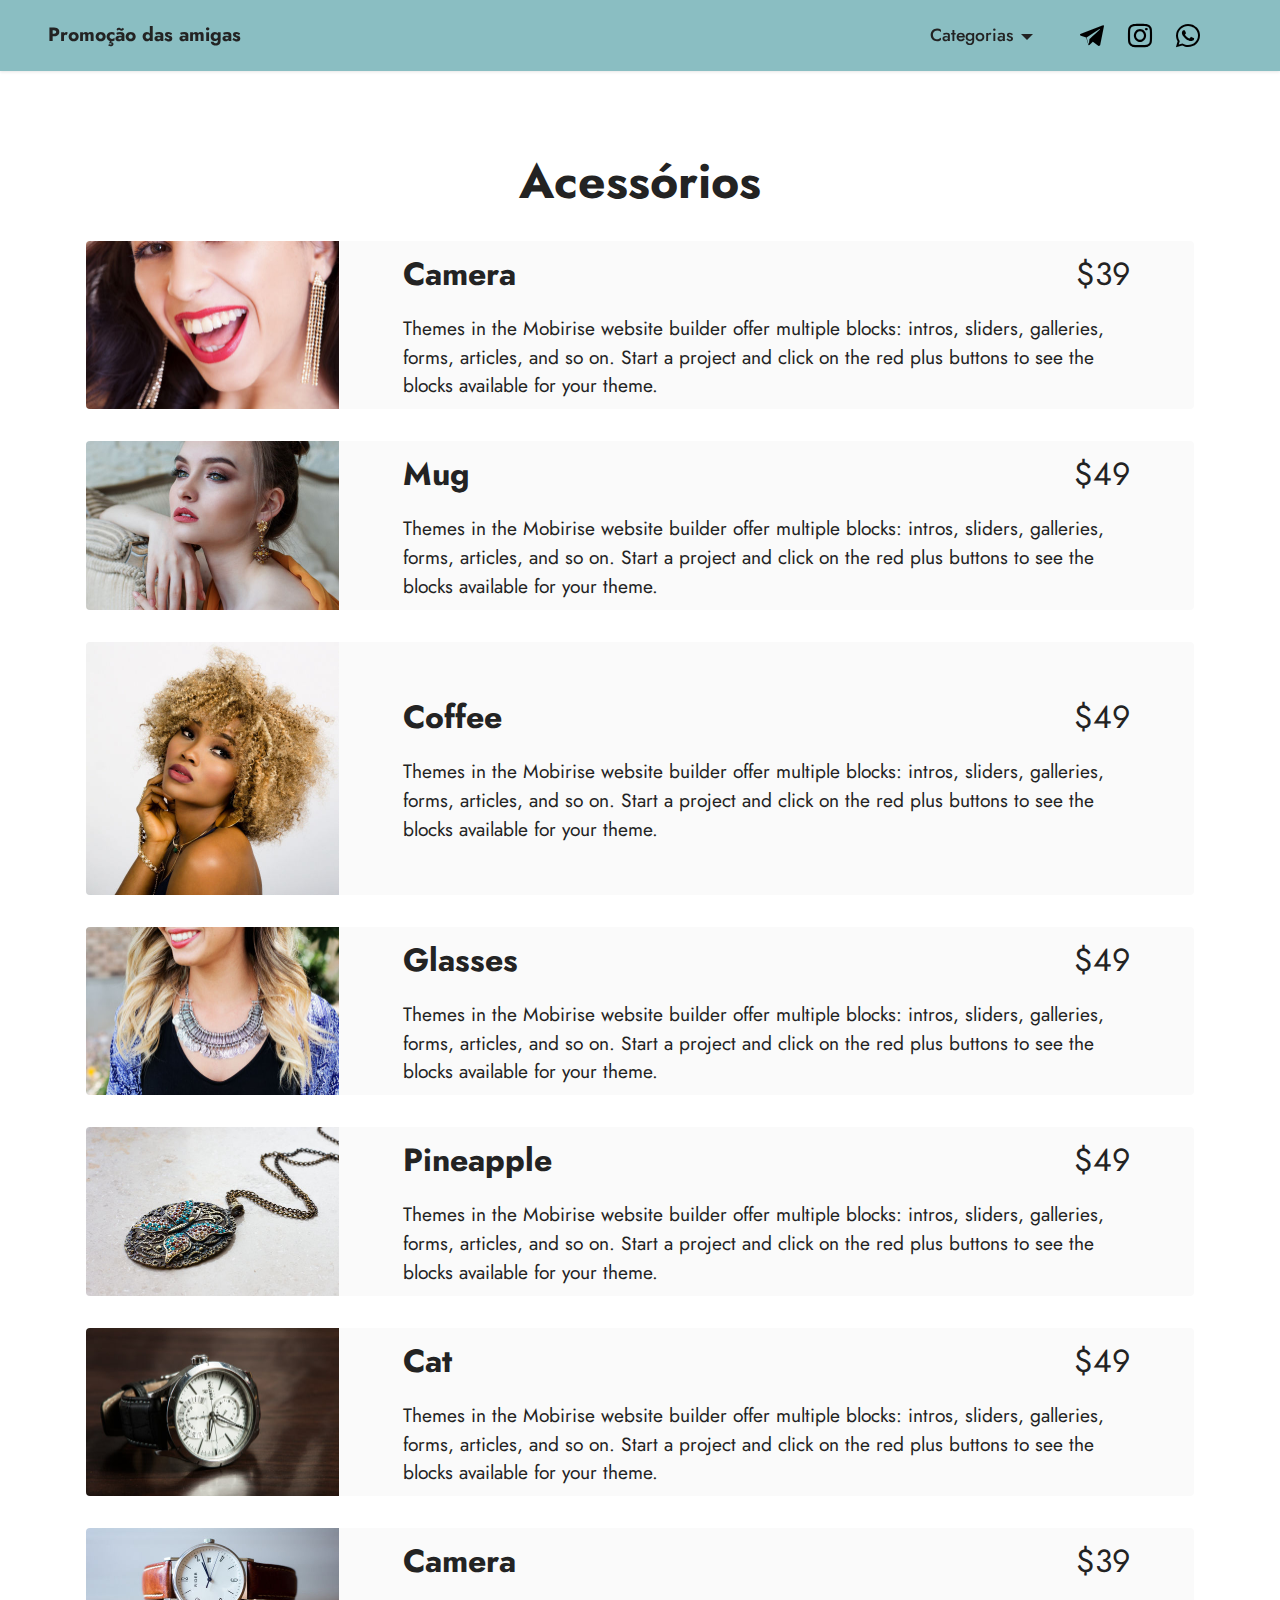
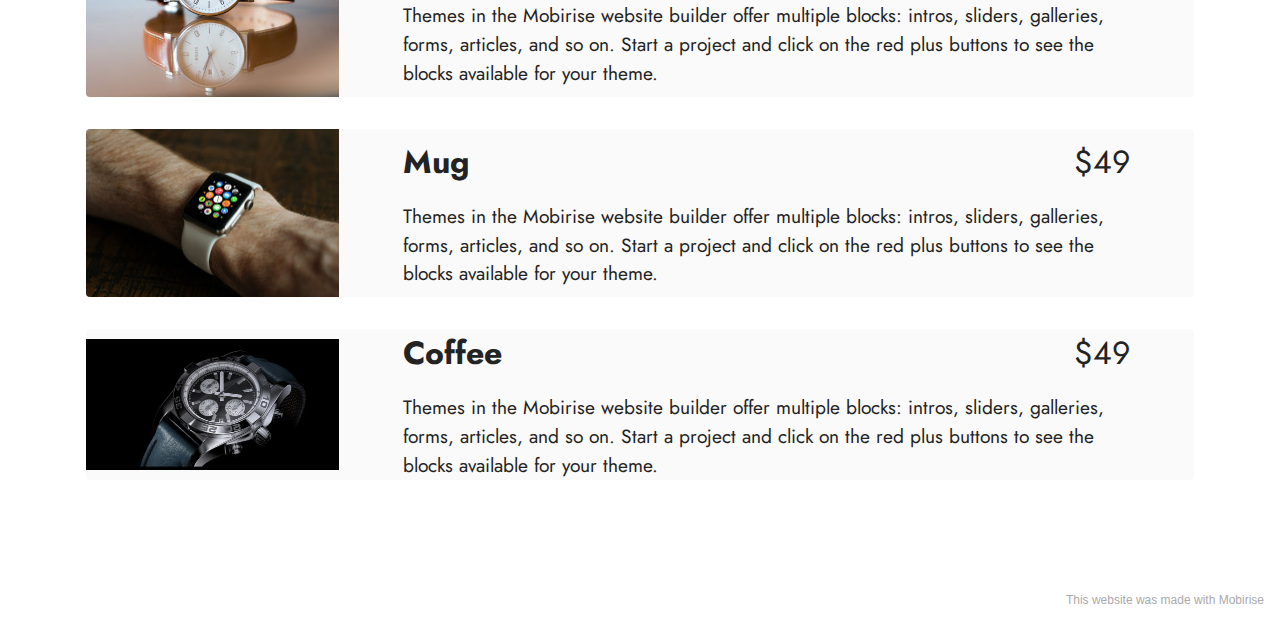
==== commit 5d363cc4: "teste" ====
--- a/acessorios.html
+++ b/acessorios.html
@@ -387,24 +387,7 @@
         
         
     </div>
-</section>
-
-<section class="footer7 cid-svtp3Ig8cA" once="footers" id="footer7-q">
-
-    
-
-    
-
-    <div class="container">
-        <div class="media-container-row align-center mbr-white">
-            <div class="col-12">
-                <p class="mbr-text mb-0 mbr-fonts-style display-7">
-                    © Copyright 2025 Mobirise - All Rights Reserved
-                </p>
-            </div>
-        </div>
-    </div>
-</section><section style="background-color: #fff; font-family: -apple-system, BlinkMacSystemFont, 'Segoe UI', 'Roboto', 'Helvetica Neue', Arial, sans-serif; color:#aaa; font-size:12px; padding: 0; align-items: center; display: flex;"><a href="https://mobirise.site/n" style="flex: 1 1; height: 3rem; padding-left: 1rem;"></a><p style="flex: 0 0 auto; margin:0; padding-right:1rem;"><a href="https://mobirise.site/c" style="color:#aaa;">This</a> website was created with Mobirise</p></section><script src="assets/web/assets/jquery/jquery.min.js"></script>  <script src="assets/popper/popper.min.js"></script>  <script src="assets/tether/tether.min.js"></script>  <script src="assets/bootstrap/js/bootstrap.min.js"></script>  <script src="assets/smoothscroll/smooth-scroll.js"></script>  <script src="assets/dropdown/js/nav-dropdown.js"></script>  <script src="assets/dropdown/js/navbar-dropdown.js"></script>  <script src="assets/touchswipe/jquery.touch-swipe.min.js"></script>  <script src="assets/theme/js/script.js"></script>  
+</section><section style="background-color: #fff; font-family: -apple-system, BlinkMacSystemFont, 'Segoe UI', 'Roboto', 'Helvetica Neue', Arial, sans-serif; color:#aaa; font-size:12px; padding: 0; align-items: center; display: flex;"><a href="https://mobirise.site/r" style="flex: 1 1; height: 3rem; padding-left: 1rem;"></a><p style="flex: 0 0 auto; margin:0; padding-right:1rem;"><a href="https://mobirise.site/d" style="color:#aaa;">This website</a> was made with Mobirise</p></section><script src="assets/web/assets/jquery/jquery.min.js"></script>  <script src="assets/popper/popper.min.js"></script>  <script src="assets/tether/tether.min.js"></script>  <script src="assets/bootstrap/js/bootstrap.min.js"></script>  <script src="assets/smoothscroll/smooth-scroll.js"></script>  <script src="assets/dropdown/js/nav-dropdown.js"></script>  <script src="assets/dropdown/js/navbar-dropdown.js"></script>  <script src="assets/touchswipe/jquery.touch-swipe.min.js"></script>  <script src="assets/theme/js/script.js"></script>  
   
   
 </body>
--- a/assets/mobirise/css/mbr-additional.css
+++ b/assets/mobirise/css/mbr-additional.css
@@ -1215,11 +1215,6 @@
     height: auto;
   }
 }
-.cid-svt5SpfQsc {
-  padding-top: 30px;
-  padding-bottom: 30px;
-  background-color: #1b959a;
-}
 .cid-suYINtU2iG {
   z-index: 1000;
   width: 100%;
@@ -1647,11 +1642,6 @@
     padding-right: 4rem;
   }
 }
-.cid-svt5SpfQsc {
-  padding-top: 30px;
-  padding-bottom: 30px;
-  background-color: #1b959a;
-}
 .cid-svtp3zun39 {
   z-index: 1000;
   width: 100%;
@@ -2079,8 +2069,3 @@
     padding-right: 4rem;
   }
 }
-.cid-svtp3Ig8cA {
-  padding-top: 30px;
-  padding-bottom: 30px;
-  background-color: #1b959a;
-}
--- a/assets/mobirise/css/mbr-additional.css
+++ b/assets/mobirise/css/mbr-additional.css
@@ -1215,11 +1215,6 @@
     height: auto;
   }
 }
-.cid-svt5SpfQsc {
-  padding-top: 30px;
-  padding-bottom: 30px;
-  background-color: #1b959a;
-}
 .cid-suYINtU2iG {
   z-index: 1000;
   width: 100%;
@@ -1647,11 +1642,6 @@
     padding-right: 4rem;
   }
 }
-.cid-svt5SpfQsc {
-  padding-top: 30px;
-  padding-bottom: 30px;
-  background-color: #1b959a;
-}
 .cid-svtp3zun39 {
   z-index: 1000;
   width: 100%;
@@ -2079,8 +2069,3 @@
     padding-right: 4rem;
   }
 }
-.cid-svtp3Ig8cA {
-  padding-top: 30px;
-  padding-bottom: 30px;
-  background-color: #1b959a;
-}
